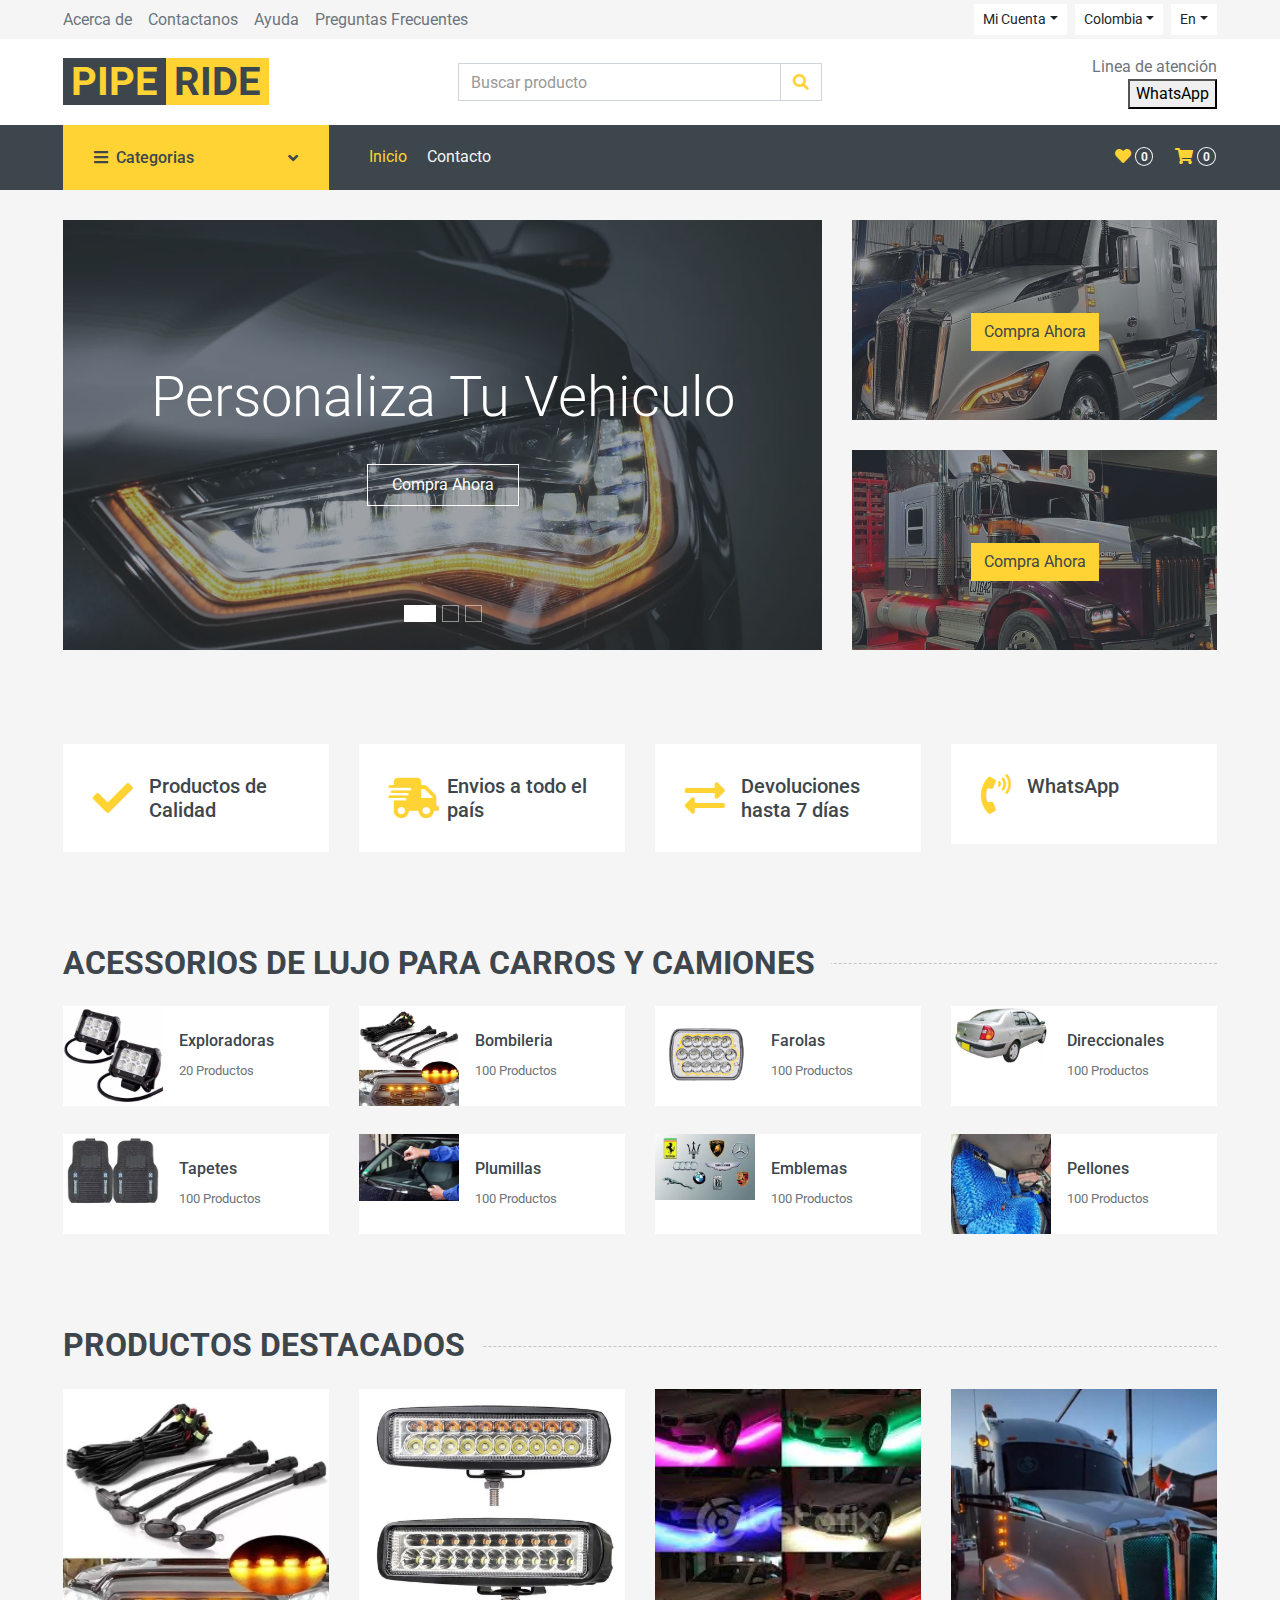
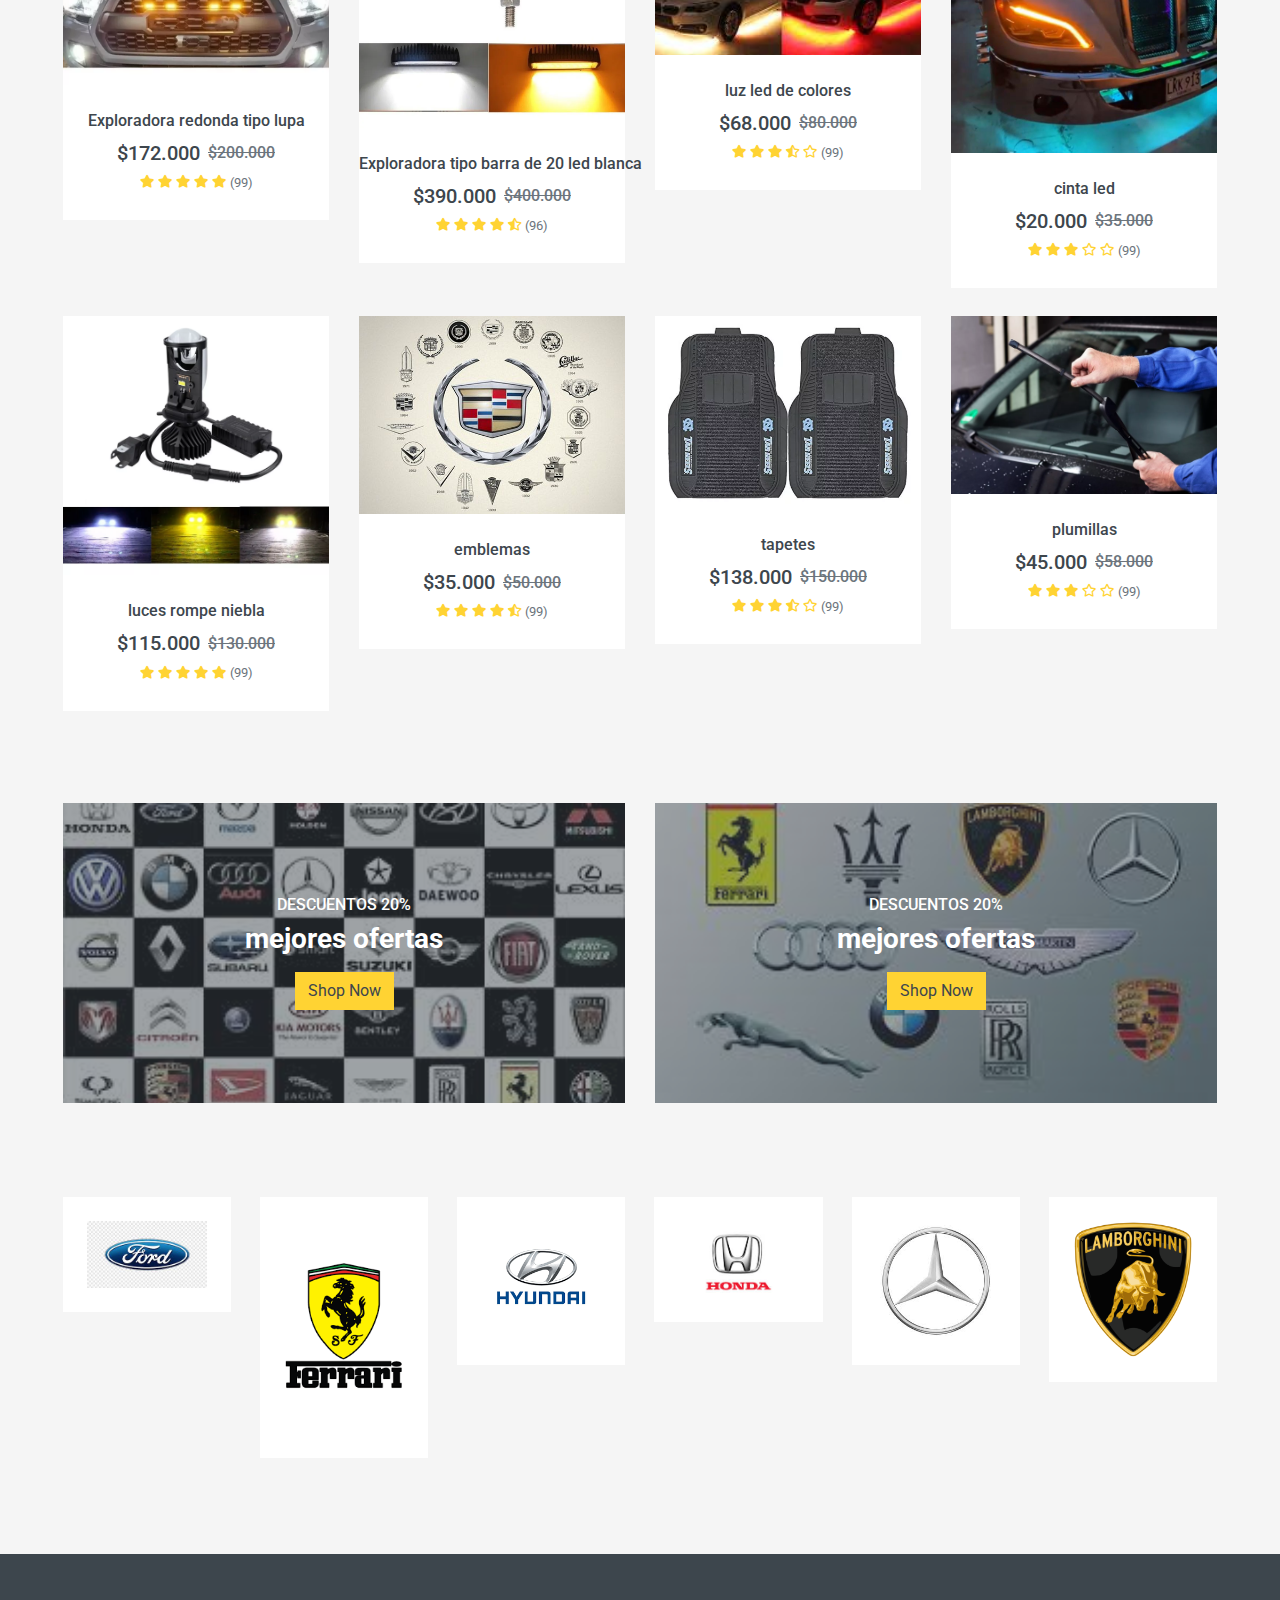
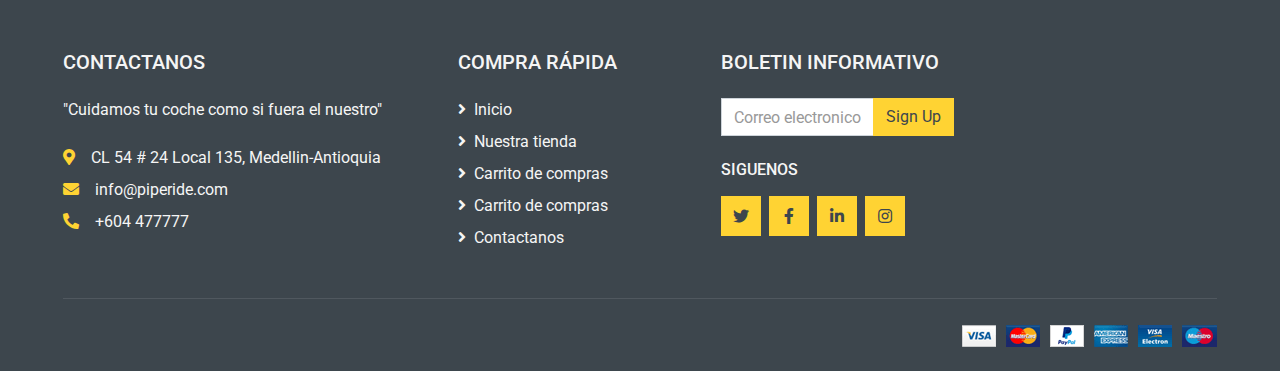
==== index.html @ 0851c95a "24/11" ====
<!DOCTYPE html>
<html lang="en">

<head>
    <meta charset="utf-8">
    <title>PipeRide - Tienda online</title>
    <meta content="width=device-width, initial-scale=1.0" name="viewport">
    <meta content="Free HTML Templates" name="keywords">
    <meta content="Free HTML Templates" name="description">

    <!-- Favicon -->
    <link href="img/favicon.ico" rel="icon">

    <!-- Google Web Fonts -->
    <link rel="preconnect" href="https://fonts.gstatic.com">
    <link href="https://fonts.googleapis.com/css2?family=Roboto:wght@400;500;700&display=swap" rel="stylesheet">  

    <!-- Font Awesome -->
    <link href="https://cdnjs.cloudflare.com/ajax/libs/font-awesome/5.10.0/css/all.min.css" rel="stylesheet">

    <!-- Libraries Stylesheet -->
    <link href="lib/animate/animate.min.css" rel="stylesheet">
    <link href="lib/owlcarousel/assets/owl.carousel.min.css" rel="stylesheet">

    <!-- Customized Bootstrap Stylesheet -->
    <link href="css/style.css" rel="stylesheet">
</head>

<body>
    <!-- Topbar Start -->
    <div class="container-fluid">
        <div class="row bg-secondary py-1 px-xl-5">
            <div class="col-lg-6 d-none d-lg-block">
                <div class="d-inline-flex align-items-center h-100">
                    <a class="text-body mr-3" href="">Acerca de </a>
                    <a class="text-body mr-3" href="">Contactanos</a>
                    <a class="text-body mr-3" href="">Ayuda</a>
                    <a class="text-body mr-3" href="">Preguntas Frecuentes</a>
                </div>
            </div>
            <div class="col-lg-6 text-center text-lg-right">
                <div class="d-inline-flex align-items-center">
                    <div class="btn-group">
                        <button type="button" class="btn btn-sm btn-light dropdown-toggle" data-toggle="dropdown">Mi Cuenta</button>
                        <div class="dropdown-menu dropdown-menu-right">
                            <button class="dropdown-item" type="button">Iniciar sesion </button>
                            <button class="dropdown-item" type="button">Inscribirse </button>
                        </div>
                    </div>
                    <div class="btn-group mx-2">
                        <button type="button" class="btn btn-sm btn-light dropdown-toggle" data-toggle="dropdown">Colombia</button>
                        <div class="dropdown-menu dropdown-menu-right">
                            <button class="dropdown-item" type="button">Medellin</button>
                            <button class="dropdown-item" type="button">Bogota</button>
                            <button class="dropdown-item" type="button">Cali</button>
                        </div>
                    </div>
                    <div class="btn-group">
                        <button type="button" class="btn btn-sm btn-light dropdown-toggle" data-toggle="dropdown">En</button>
                        <div class="dropdown-menu dropdown-menu-right">
                            <button class="dropdown-item" type="button">ESP</button>
                            <button class="dropdown-item" type="button">ING</button>
                            <button class="dropdown-item" type="button">FRA</button>
                        </div>
                    </div>
                </div>
                <div class="d-inline-flex align-items-center d-block d-lg-none">
                    <a href="" class="btn px-0 ml-2">
                        <i class="fas fa-heart text-dark"></i>
                        <span class="badge text-dark border border-dark rounded-circle" style="padding-bottom: 2px;">0</span>
                    </a>
                    <a href="" class="btn px-0 ml-2">
                        <i class="fas fa-shopping-cart text-dark"></i>
                        <span class="badge text-dark border border-dark rounded-circle" style="padding-bottom: 2px;">0</span>
                    </a>
                </div>
            </div>
        </div>
        <div class="row align-items-center bg-light py-3 px-xl-5 d-none d-lg-flex">
            <div class="col-lg-4">
                <a href="" class="text-decoration-none">
                    <span class="h1 text-uppercase text-primary bg-dark px-2">PIPE</span>
                    <span class="h1 text-uppercase text-dark bg-primary px-2 ml-n1">RIDE</span>
                </a>
            </div>
            <div class="col-lg-4 col-6 text-left">
                <form action="">
                    <div class="input-group">
                        <input type="text" class="form-control" placeholder="Buscar producto">
                        <div class="input-group-append">
                            <span class="input-group-text bg-transparent text-primary">
                                <i class="fa fa-search"></i>
                            </span>
                        </div>
                    </div>
                </form>
            </div>
            <div class="col-lg-4 col-6 text-right">
                <p class="m-0">Linea de atención</p>
                <a href="http://wa.me/573237569078">
                    <button>WhatsApp</button>
                </a>
                
            </div>
        </div>
    </div>
    <!-- Topbar End -->


    <!-- Navbar Start -->
    <div class="container-fluid bg-dark mb-30">
        <div class="row px-xl-5">
            <div class="col-lg-3 d-none d-lg-block">
                <a class="btn d-flex align-items-center justify-content-between bg-primary w-100" data-toggle="collapse" href="#navbar-vertical" style="height: 65px; padding: 0 30px;">
                    <h6 class="text-dark m-0"><i class="fa fa-bars mr-2"></i>Categorias</h6>
                    <i class="fa fa-angle-down text-dark"></i>
                </a>
                <nav class="collapse position-absolute navbar navbar-vertical navbar-light align-items-start p-0 bg-light" id="navbar-vertical" style="width: calc(100% - 30px); z-index: 999;">
                    <div class="navbar-nav w-100">
                        <div class="nav-item dropdown dropright">
                            <a href="#" class="nav-link dropdown-toggle" data-toggle="dropdown">Exploradoras <i class="fa fa-angle-right float-right mt-1"></i></a>
                            <div class="dropdown-menu position-absolute rounded-0 border-0 m-0">
                                <a href="" class="dropdown-item">Exploradoras Redondas</a>
                                <a href="" class="dropdown-item">Exploradoras Tipo Barra</a>
                                <a href="" class="dropdown-item">Exploradoras Tipo Pesado</a>
                            </div>
                        </div>
                        <a href="" class="nav-item nav-link">Bombillos</a>
                        <a href="" class="nav-item nav-link">Direccionales</a>
                        <a href="" class="nav-item nav-link">Farolas De Lujo</a>
                        <a href="" class="nav-item nav-link">farolas Sencillas</a>
                        <a href="" class="nav-item nav-link">Farolas Para Particular</a>
                        <a href="" class="nav-item nav-link">Pellones</a>
                        <a href="" class="nav-item nav-link">Plumillas</a>
                        <a href="" class="nav-item nav-link">Tapetes</a>
                        <a href="" class="nav-item nav-link">Emblemas</a>
                    </div>
                </nav>
            </div>
            <div class="col-lg-9">
                <nav class="navbar navbar-expand-lg bg-dark navbar-dark py-3 py-lg-0 px-0">
                    <a href="" class="text-decoration-none d-block d-lg-none">
                        <span class="h1 text-uppercase text-dark bg-light px-2">PIPE</span>
                        <span class="h1 text-uppercase text-light bg-primary px-2 ml-n1">RIDE</span>
                    </a>
                    <button type="button" class="navbar-toggler" data-toggle="collapse" data-target="#navbarCollapse">
                        <span class="navbar-toggler-icon"></span>
                    </button>
                    <div class="collapse navbar-collapse justify-content-between" id="navbarCollapse">
                        <div class="navbar-nav mr-auto py-0">
                            <a href="index.html" class="nav-item nav-link active">Inicio</a>
                            <!-- <a href="shop.html" class="nav-item nav-link">Comercio</a>-->
                            <!--<a href="detail.html" class="nav-item nav-link">Detalle Tienda</a>-->
                            <div class="nav-item dropdown">
                                <!--<a href="#" class="nav-link dropdown-toggle" data-toggle="dropdown">Paginas <i class="fa fa-angle-down mt-1"></i></a>-->
                                <div class="dropdown-menu bg-primary rounded-0 border-0 m-0">
                                    <a href="cart.html" class="dropdown-item">Carrito Compras</a>
                                    <a href="checkout.html" class="dropdown-item">Verificacion</a>
                                </div>
                            </div>
                            <a href="contact.html" class="nav-item nav-link">Contacto</a>
                        </div>
                        <div class="navbar-nav ml-auto py-0 d-none d-lg-block">
                            <a href="" class="btn px-0">
                                <i class="fas fa-heart text-primary"></i>
                                <span class="badge text-secondary border border-secondary rounded-circle" style="padding-bottom: 2px;">0</span>
                            </a>
                            <a href="" class="btn px-0 ml-3">
                                <i class="fas fa-shopping-cart text-primary"></i>
                                <span class="badge text-secondary border border-secondary rounded-circle" style="padding-bottom: 2px;">0</span>
                            </a>
                        </div>
                    </div>
                </nav>
            </div>
        </div>
    </div>
    <!-- Navbar End -->


    <!-- Carousel Start -->
    <div class="container-fluid mb-3">
        <div class="row px-xl-5">
            <div class="col-lg-8">
                <div id="header-carousel" class="carousel slide carousel-fade mb-30 mb-lg-0" data-ride="carousel">
                    <ol class="carousel-indicators">
                        <li data-target="#header-carousel" data-slide-to="0" class="active"></li>
                        <li data-target="#header-carousel" data-slide-to="1"></li>
                        <li data-target="#header-carousel" data-slide-to="2"></li>
                    </ol>
                    <div class="carousel-inner">
                        <div class="carousel-item position-relative active" style="height: 430px;">
                            <img class="position-absolute w-100 h-100" src="img/Imagenes del proyecto de metodologia/banner2.jpg" style="object-fit: cover;">
                            <div class="carousel-caption d-flex flex-column align-items-center justify-content-center">
                                <div class="p-3" style="max-width: 700px;">
                                    <h1 class="display-4 text-white mb-3 animate__animated animate__fadeInDown">Personaliza Tu Vehiculo</h1>
                                    <p class="mx-md-5 px-5 animate__animated animate__bounceIn"></p>
                                    <a class="btn btn-outline-light py-2 px-4 mt-3 animate__animated animate__fadeInUp" href="#">Compra Ahora</a>
                                </div>
                            </div>
                        </div>
                        <div class="carousel-item position-relative" style="height: 430px;">
                            <img class="position-absolute w-100 h-100" src="img/Imagenes del proyecto de metodologia/banner3.webp" style="object-fit: cover;">
                            <div class="carousel-caption d-flex flex-column align-items-center justify-content-center">
                                <div class="p-3" style="max-width: 700px;">
                                    <h1 class="display-4 text-white mb-3 animate__animated animate__fadeInDown"></h1>
                                    <p class="mx-md-5 px-5 animate__animated animate__bounceIn"></p>
                                    <a class="btn btn-outline-light py-2 px-4 mt-3 animate__animated animate__fadeInUp" href="#">Compra Ahora</a>
                                </div>
                            </div>
                        </div>
                        <div class="carousel-item position-relative" style="height: 430px;">
                            <img class="position-absolute w-100 h-100" src="img/Imagenes del proyecto de metodologia/banner.webp" style="object-fit: cover;">
                            <div class="carousel-caption d-flex flex-column align-items-center justify-content-center">
                                <div class="p-3" style="max-width: 700px;">
                                    <h1 class="display-4 text-white mb-3 animate__animated animate__fadeInDown"></h1>
                                    <p class="mx-md-5 px-5 animate__animated animate__bounceIn"></p>
                                    <a class="btn btn-outline-light py-2 px-4 mt-3 animate__animated animate__fadeInUp" href="#">Compra Ahora</a>
                                </div>
                            </div>
                        </div>
                    </div>
                </div>
            </div>
            <div class="col-lg-4">
                <div class="product-offer mb-30" style="height: 200px;">
                    <img class="img-fluid" src="img/Imagenes del proyecto de metodologia/Camion5.jpg" alt="">
                    <div class="offer-text">
                        <h6 class="text-white text-uppercase"></h6>
                        <h3 class="text-white mb-3"></h3>
                        <a href="" class="btn btn-primary">Compra Ahora</a>
                    </div>
                </div>
                <div class="product-offer mb-30" style="height: 200px;">
                    <img class="img-fluid" src="img/luzRoja.jpeg" alt="">
                    <div class="offer-text">
                        <h6 class="text-white text-uppercase"></h6>
                        <h3 class="text-white mb-3"></h3>
                        <a href="" class="btn btn-primary">Compra Ahora</a>
                    </div>
                </div>
            </div>
        </div>
    </div>
    <!-- Carousel End -->


    <!-- Featured Start -->
    <div class="container-fluid pt-5">
        <div class="row px-xl-5 pb-3">
            <div class="col-lg-3 col-md-6 col-sm-12 pb-1">
                <div class="d-flex align-items-center bg-light mb-4" style="padding: 30px;">
                    <h1 class="fa fa-check text-primary m-0 mr-3"></h1>
                    <h5 class="font-weight-semi-bold m-0">Productos de Calidad</h5>
                </div>
            </div>
            <div class="col-lg-3 col-md-6 col-sm-12 pb-1">
                <div class="d-flex align-items-center bg-light mb-4" style="padding: 30px;">
                    <h1 class="fa fa-shipping-fast text-primary m-0 mr-2"></h1>
                    <h5 class="font-weight-semi-bold m-0">Envios a todo el país</h5>
                </div>
            </div>
            <div class="col-lg-3 col-md-6 col-sm-12 pb-1">
                <div class="d-flex align-items-center bg-light mb-4" style="padding: 30px;">
                    <h1 class="fas fa-exchange-alt text-primary m-0 mr-3"></h1>
                    <h5 class="font-weight-semi-bold m-0">Devoluciones hasta 7 días</h5>
                </div>
            </div>
            <div class="col-lg-3 col-md-6 col-sm-12 pb-1">
                <div class="d-flex align-item
                
                s-center bg-light mb-4" style="padding: 30px;">
                    <h1 class="fa fa-phone-volume text-primary m-0 mr-3"></h1>
                    <h5 class="font-weight-semi-bold m-0">WhatsApp</h5>
                </div>
            </div>
        </div>
    </div>
    <!-- Featured End -->


    <!-- Categories Start -->
    <div class="container-fluid pt-5">
        <h2 class="section-title position-relative text-uppercase mx-xl-5 mb-4"><span class="bg-secondary pr-3">Acessorios de Lujo para Carros y Camiones </span></h2>
        <div class="row px-xl-5 pb-3">
            <div class="col-lg-3 col-md-4 col-sm-6 pb-1">
                <a class="text-decoration-none" href="">
                    <div class="cat-item d-flex align-items-center mb-4">
                        <div class="overflow-hidden" style="width: 100px; height: 100px;">
                            <img class="img-fluid" src="img/Imagenes del proyecto de metodologia/exploradoras/exploradora cuadrada de 6 led blanca, strober.jpg" alt="">
                        </div>
                        <div class="flex-fill pl-3">
                            <h6>Exploradoras</h6>
                            <small class="text-body">20 Productos</small>
                        </div>
                    </div>
                </a>
            </div>
            <div class="col-lg-3 col-md-4 col-sm-6 pb-1">
                <a class="text-decoration-none" href="">
                    <div class="cat-item img-zoom d-flex align-items-center mb-4">
                        <div class="overflow-hidden" style="width: 100px; height: 100px;">
                            <img class="img-fluid" src="img/Luces Led Amarillas Lujo Para Persiana Parrilla Tipo Ford X4.jpg" alt="">
                        </div>
                        <div class="flex-fill pl-3">
                            <h6>Bombileria</h6>
                            <small class="text-body">100 Productos</small>
                        </div>
                    </div>
                </a>
            </div>
            <div class="col-lg-3 col-md-4 col-sm-6 pb-1">
                <a class="text-decoration-none" href="">
                    <div class="cat-item img-zoom d-flex align-items-center mb-4">
                        <div class="overflow-hidden" style="width: 100px; height: 100px;">
                            <img class="img-fluid" src="img/Imagenes del proyecto de metodologia/farolas cuadradas de lujo/farola cuadrada grande con led blanca.jpeg" alt="">
                        </div>
                        <div class="flex-fill pl-3">
                            <h6>Farolas</h6>
                            <small class="text-body">100 Productos</small>
                        </div>
                    </div>
                </a>
            </div>
            <div class="col-lg-3 col-md-4 col-sm-6 pb-1">
                <a class="text-decoration-none" href="">
                    <div class="cat-item img-zoom d-flex align-items-center mb-4">
                        <div class="overflow-hidden" style="width: 100px; height: 100px;">
                            <img class="img-fluid" src="img/direccionales.jpg" alt="">
                        </div>
                        <div class="flex-fill pl-3">
                            <h6>Direccionales</h6>
                            <small class="text-body">100 Productos</small>
                        </div>
                    </div>
                </a>
            </div>
            <div class="col-lg-3 col-md-4 col-sm-6 pb-1">
                <a class="text-decoration-none" href="">
                    <div class="cat-item img-zoom d-flex align-items-center mb-4">
                        <div class="overflow-hidden" style="width: 100px; height: 100px;">
                            <img class="img-fluid" src="img/tapetes.jpg" alt="">
                        </div>
                        <div class="flex-fill pl-3">
                            <h6>Tapetes</h6>
                            <small class="text-body">100 Productos</small>
                        </div>
                    </div>
                </a>
            </div>
            <div class="col-lg-3 col-md-4 col-sm-6 pb-1">
                <a class="text-decoration-none" href="">
                    <div class="cat-item img-zoom d-flex align-items-center mb-4">
                        <div class="overflow-hidden" style="width: 100px; height: 100px;">
                            <img class="img-fluid" src="img/plumillas.jpg" alt="">
                        </div>
                        <div class="flex-fill pl-3">
                            <h6>Plumillas</h6>
                            <small class="text-body">100 Productos</small>
                        </div>
                    </div>
                </a>
            </div>
            <div class="col-lg-3 col-md-4 col-sm-6 pb-1">
                <a class="text-decoration-none" href="">
                    <div class="cat-item img-zoom d-flex align-items-center mb-4">
                        <div class="overflow-hidden" style="width: 100px; height: 100px;">
                            <img class="img-fluid" src="img/emblemas.carro.jpg" alt="">
                        </div>
                        <div class="flex-fill pl-3">
                            <h6>Emblemas</h6>
                            <small class="text-body">100 Productos</small>
                        </div>
                    </div>
                </a>
            </div>
            <div class="col-lg-3 col-md-4 col-sm-6 pb-1">
                <a class="text-decoration-none" href="">
                    <div class="cat-item img-zoom d-flex align-items-center mb-4">
                        <div class="overflow-hidden" style="width: 100px; height: 100px;">
                            <img class="img-fluid" src="img/pellon.jpeg" alt="">
                        </div>
                        <div class="flex-fill pl-3">
                            <h6>Pellones</h6>
                            <small class="text-body">100 Productos</small>
                        </div>
                    </div>
                </a>
            </div>
           
            




        </div>
    </div>
    <!-- Categories End -->


    <!-- Products Start -->
    <div class="container-fluid pt-5 pb-3">
        <h2 class="section-title position-relative text-uppercase mx-xl-5 mb-4"><span class="bg-secondary pr-3">PRODUCTOS DESTACADOS</span></h2>
        <div class="row px-xl-5">
            <div class="col-lg-3 col-md-4 col-sm-6 pb-1">
                <div class="product-item bg-light mb-4">
                    <div class="product-img position-relative overflow-hidden">
                        <img class="img-fluid w-100" src="img/Luces Led Amarillas Lujo Para Persiana Parrilla Tipo Ford X4.jpg" alt="">
                        <div class="product-action">
                            <a class="btn btn-outline-dark btn-square" href=""><i class="fa fa-shopping-cart"></i></a>
                            <a class="btn btn-outline-dark btn-square" href=""><i class="far fa-heart"></i></a>
                            <a class="btn btn-outline-dark btn-square" href=""><i class="fa fa-sync-alt"></i></a>
                            <a class="btn btn-outline-dark btn-square" href=""><i class="fa fa-search"></i></a>
                        </div>
                    </div>
                    <div class="text-center py-4">
                        <a class="h6 text-decoration-none text-truncate" href="">Exploradora redonda tipo lupa</a>
                        <div class="d-flex align-items-center justify-content-center mt-2">
                            <h5>$172.000</h5><h6 class="text-muted ml-2"><del>$200.000</del></h6>
                        </div>
                        <div class="d-flex align-items-center justify-content-center mb-1">
                            <small class="fa fa-star text-primary mr-1"></small>
                            <small class="fa fa-star text-primary mr-1"></small>
                            <small class="fa fa-star text-primary mr-1"></small>
                            <small class="fa fa-star text-primary mr-1"></small>
                            <small class="fa fa-star text-primary mr-1"></small>
                            <small>(99)</small>
                        </div>
                    </div>
                </div>
            </div>
            <div class="col-lg-3 col-md-4 col-sm-6 pb-1">
                <div class="product-item bg-light mb-4">
                    <div class="product-img position-relative overflow-hidden">
                        <img class="img-fluid w-100" src="img/Imagenes del proyecto de metodologia/exploradoras/exploradora tipo barra de 20 led blanca,amarilla,stober.webp" alt="">
                        <div class="product-action">
                            <a class="btn btn-outline-dark btn-square" href=""><i class="fa fa-shopping-cart"></i></a>
                            <a class="btn btn-outline-dark btn-square" href=""><i class="far fa-heart"></i></a>
                            <a class="btn btn-outline-dark btn-square" href=""><i class="fa fa-sync-alt"></i></a>
                            <a class="btn btn-outline-dark btn-square" href=""><i class="fa fa-search"></i></a>
                        </div>
                    </div>
                    <div class="text-center py-4">
                        <a class="h6 text-decoration-none text-truncate" href="">Exploradora tipo barra de 20 led blanca</a>
                        <div class="d-flex align-items-center justify-content-center mt-2">
                            <h5>$390.000</h5><h6 class="text-muted ml-2"><del>$400.000</del></h6>
                        </div>
                        <div class="d-flex align-items-center justify-content-center mb-1">
                            <small class="fa fa-star text-primary mr-1"></small>
                            <small class="fa fa-star text-primary mr-1"></small>
                            <small class="fa fa-star text-primary mr-1"></small>
                            <small class="fa fa-star text-primary mr-1"></small>
                            <small class="fa fa-star-half-alt text-primary mr-1"></small>
                            <small>(96)</small>
                        </div>
                    </div>
                </div>
            </div>
            <div class="col-lg-3 col-md-4 col-sm-6 pb-1">
                <div class="product-item bg-light mb-4">
                    <div class="product-img position-relative overflow-hidden">
                        <img class="img-fluid w-100" src="img/luces.colores.jpeg" alt="">
                        <div class="product-action">
                            <a class="btn btn-outline-dark btn-square" href=""><i class="fa fa-shopping-cart"></i></a>
                            <a class="btn btn-outline-dark btn-square" href=""><i class="far fa-heart"></i></a>
                            <a class="btn btn-outline-dark btn-square" href=""><i class="fa fa-sync-alt"></i></a>
                            <a class="btn btn-outline-dark btn-square" href=""><i class="fa fa-search"></i></a>
                        </div>
                    </div>
                    <div class="text-center py-4">
                        <a class="h6 text-decoration-none text-truncate" href="">luz led de colores</a>
                        <div class="d-flex align-items-center justify-content-center mt-2">
                            <h5>$68.000</h5><h6 class="text-muted ml-2"><del>$80.000</del></h6>
                        </div>
                        <div class="d-flex align-items-center justify-content-center mb-1">
                            <small class="fa fa-star text-primary mr-1"></small>
                            <small class="fa fa-star text-primary mr-1"></small>
                            <small class="fa fa-star text-primary mr-1"></small>
                            <small class="fa fa-star-half-alt text-primary mr-1"></small>
                            <small class="far fa-star text-primary mr-1"></small>
                            <small>(99)</small>
                        </div>
                    </div>
                </div>
            </div>
            <div class="col-lg-3 col-md-4 col-sm-6 pb-1">
                <div class="product-item bg-light mb-4">
                    <div class="product-img position-relative overflow-hidden">
                        <img class="img-fluid w-100" src="img/luzCamion.jpeg" alt="">
                        <div class="product-action">
                            <a class="btn btn-outline-dark btn-square" href=""><i class="fa fa-shopping-cart"></i></a>
                            <a class="btn btn-outline-dark btn-square" href=""><i class="far fa-heart"></i></a>
                            <a class="btn btn-outline-dark btn-square" href=""><i class="fa fa-sync-alt"></i></a>
                            <a class="btn btn-outline-dark btn-square" href=""><i class="fa fa-search"></i></a>
                        </div>
                    </div>
                    <div class="text-center py-4">
                        <a class="h6 text-decoration-none text-truncate" href="">cinta led</a>
                        <div class="d-flex align-items-center justify-content-center mt-2">
                            <h5>$20.000</h5><h6 class="text-muted ml-2"><del>$35.000</del></h6>
                        </div>
                        <div class="d-flex align-items-center justify-content-center mb-1">
                            <small class="fa fa-star text-primary mr-1"></small>
                            <small class="fa fa-star text-primary mr-1"></small>
                            <small class="fa fa-star text-primary mr-1"></small>
                            <small class="far fa-star text-primary mr-1"></small>
                            <small class="far fa-star text-primary mr-1"></small>
                            <small>(99)</small>
                        </div>
                    </div>
                </div>
            </div>
            <div class="col-lg-3 col-md-4 col-sm-6 pb-1">
                <div class="product-item bg-light mb-4">
                    <div class="product-img position-relative overflow-hidden">
                        <img class="img-fluid w-100" src="img/luz.ropenNiebla.jpg" alt="">
                        <div class="product-action">
                            <a class="btn btn-outline-dark btn-square" href=""><i class="fa fa-shopping-cart"></i></a>
                            <a class="btn btn-outline-dark btn-square" href=""><i class="far fa-heart"></i></a>
                            <a class="btn btn-outline-dark btn-square" href=""><i class="fa fa-sync-alt"></i></a>
                            <a class="btn btn-outline-dark btn-square" href=""><i class="fa fa-search"></i></a>
                        </div>
                    </div>
                    <div class="text-center py-4">
                        <a class="h6 text-decoration-none text-truncate" href="">luces rompe niebla</a>
                        <div class="d-flex align-items-center justify-content-center mt-2">
                            <h5>$115.000</h5><h6 class="text-muted ml-2"><del>$130.000</del></h6>
                        </div>
                        <div class="d-flex align-items-center justify-content-center mb-1">
                            <small class="fa fa-star text-primary mr-1"></small>
                            <small class="fa fa-star text-primary mr-1"></small>
                            <small class="fa fa-star text-primary mr-1"></small>
                            <small class="fa fa-star text-primary mr-1"></small>
                            <small class="fa fa-star text-primary mr-1"></small>
                            <small>(99)</small>
                        </div>
                    </div>
                </div>
            </div>
            <div class="col-lg-3 col-md-4 col-sm-6 pb-1">
                <div class="product-item bg-light mb-4">
                    <div class="product-img position-relative overflow-hidden">
                        <img class="img-fluid w-100" src="img/emblemas.jpg" alt="">
                        <div class="product-action">
                            <a class="btn btn-outline-dark btn-square" href=""><i class="fa fa-shopping-cart"></i></a>
                            <a class="btn btn-outline-dark btn-square" href=""><i class="far fa-heart"></i></a>
                            <a class="btn btn-outline-dark btn-square" href=""><i class="fa fa-sync-alt"></i></a>
                            <a class="btn btn-outline-dark btn-square" href=""><i class="fa fa-search"></i></a>
                        </div>
                    </div>
                    <div class="text-center py-4">
                        <a class="h6 text-decoration-none text-truncate" href="">emblemas</a>
                        <div class="d-flex align-items-center justify-content-center mt-2">
                            <h5>$35.000</h5><h6 class="text-muted ml-2"><del>$50.000</del></h6>
                        </div>
                        <div class="d-flex align-items-center justify-content-center mb-1">
                            <small class="fa fa-star text-primary mr-1"></small>
                            <small class="fa fa-star text-primary mr-1"></small>
                            <small class="fa fa-star text-primary mr-1"></small>
                            <small class="fa fa-star text-primary mr-1"></small>
                            <small class="fa fa-star-half-alt text-primary mr-1"></small>
                            <small>(99)</small>
                        </div>
                    </div>
                </div>
            </div>
            <div class="col-lg-3 col-md-4 col-sm-6 pb-1">
                <div class="product-item bg-light mb-4">
                    <div class="product-img position-relative overflow-hidden">
                        <img class="img-fluid w-100" src="img/tapetes.jpg" alt="">
                        <div class="product-action">
                            <a class="btn btn-outline-dark btn-square" href=""><i class="fa fa-shopping-cart"></i></a>
                            <a class="btn btn-outline-dark btn-square" href=""><i class="far fa-heart"></i></a>
                            <a class="btn btn-outline-dark btn-square" href=""><i class="fa fa-sync-alt"></i></a>
                            <a class="btn btn-outline-dark btn-square" href=""><i class="fa fa-search"></i></a>
                        </div>
                    </div>
                    <div class="text-center py-4">
                        <a class="h6 text-decoration-none text-truncate" href="">tapetes</a>
                        <div class="d-flex align-items-center justify-content-center mt-2">
                            <h5>$138.000</h5><h6 class="text-muted ml-2"><del>$150.000</del></h6>
                        </div>
                        <div class="d-flex align-items-center justify-content-center mb-1">
                            <small class="fa fa-star text-primary mr-1"></small>
                            <small class="fa fa-star text-primary mr-1"></small>
                            <small class="fa fa-star text-primary mr-1"></small>
                            <small class="fa fa-star-half-alt text-primary mr-1"></small>
                            <small class="far fa-star text-primary mr-1"></small>
                            <small>(99)</small>
                        </div>
                    </div>
                </div>
            </div>
            <div class="col-lg-3 col-md-4 col-sm-6 pb-1">
                <div class="product-item bg-light mb-4">
                    <div class="product-img position-relative overflow-hidden">
                        <img class="img-fluid w-100" src="img/plumillas.jpg" alt="">
                        <div class="product-action">
                            <a class="btn btn-outline-dark btn-square" href=""><i class="fa fa-shopping-cart"></i></a>
                            <a class="btn btn-outline-dark btn-square" href=""><i class="far fa-heart"></i></a>
                            <a class="btn btn-outline-dark btn-square" href=""><i class="fa fa-sync-alt"></i></a>
                            <a class="btn btn-outline-dark btn-square" href=""><i class="fa fa-search"></i></a>
                        </div>
                    </div>
                    <div class="text-center py-4">
                        <a class="h6 text-decoration-none text-truncate" href="">plumillas</a>
                        <div class="d-flex align-items-center justify-content-center mt-2">
                            <h5>$45.000</h5><h6 class="text-muted ml-2"><del>$58.000</del></h6>
                        </div>
                        <div class="d-flex align-items-center justify-content-center mb-1">
                            <small class="fa fa-star text-primary mr-1"></small>
                            <small class="fa fa-star text-primary mr-1"></small>
                            <small class="fa fa-star text-primary mr-1"></small>
                            <small class="far fa-star text-primary mr-1"></small>
                            <small class="far fa-star text-primary mr-1"></small>
                            <small>(99)</small>
                        </div>
                    </div>
                </div>
            </div>
        </div>
    </div>
    <!-- Products End -->


    <!-- Offer Start -->
    <div class="container-fluid pt-5 pb-3">
        <div class="row px-xl-5">
            <div class="col-md-6">
                <div class="product-offer mb-30" style="height: 300px;">
                    <img class="img-fluid" src="img/marcas.jpeg" alt="">
                    <div class="offer-text">
                        <h6 class="text-white text-uppercase">descuentos 20%</h6>
                        <h3 class="text-white mb-3">mejores ofertas</h3>
                        <a href="" class="btn btn-primary">Shop Now</a>
                    </div>
                </div>
            </div>
            <div class="col-md-6">
                <div class="product-offer mb-30" style="height: 300px;">
                    <img class="img-fluid" src="img/marcas2.jpeg" alt="">
                    <div class="offer-text">
                        <h6 class="text-white text-uppercase">descuentos 20%</h6>
                        <h3 class="text-white mb-3">mejores ofertas</h3>
                        <a href="" class="btn btn-primary">Shop Now</a>
                    </div>
                </div>
            </div>
        </div>
    </div>
    <!-- Offer End -->


    <!-- Vendor Start -->
    <div class="container-fluid py-5">
        <div class="row px-xl-5">
            <div class="col">
                <div class="owl-carousel vendor-carousel">
                    <div class="bg-light p-4">
                        <img src="img/ford.jpeg" alt="">
                    </div>
                    <div class="bg-light p-4">
                        <img src="img/ferrari.png" alt="">
                    </div>
                    <div class="bg-light p-4">
                        <img src="img/hyundai.png" alt="">
                    </div>
                    <div class="bg-light p-4">
                        <img src="img/honda.jpeg" alt="">
                    </div>
                    <div class="bg-light p-4">
                        <img src="img/mercedez.jpeg" alt="">
                    </div>
                    <div class="bg-light p-4">
                        <img src="img/lamborghini-.jpg" alt="">
                    </div>
                    <div class="bg-light p-4">
                        <img src="img/bmw.jpg" alt="">
                    </div>
                    <div class="bg-light p-4">
                        <img src="img/auddi.jpeg" alt="">
                    </div>
                </div>
            </div>
        </div>
    </div>
    <!-- Vendor End -->


    <!-- Footer Start -->
    <div class="container-fluid bg-dark text-secondary mt-5 pt-5">
        <div class="row px-xl-5 pt-5">
            <div class="col-lg-4 col-md-12 mb-5 pr-3 pr-xl-5">
                <h5 class="text-secondary text-uppercase mb-4">Contactanos</h5>
                <p class="mb-4">"Cuidamos tu coche como si fuera el nuestro"</p>
                <p class="mb-2"><i class="fa fa-map-marker-alt text-primary mr-3"></i>CL 54 # 24 Local 135, Medellin-Antioquia</p>
                <p class="mb-2"><i class="fa fa-envelope text-primary mr-3"></i>info@piperide.com</p>
                <p class="mb-0"><i class="fa fa-phone-alt text-primary mr-3"></i>+604 477777</p>
            </div>
            <div class="col-lg-8 col-md-12">
                <div class="row">
                    <div class="col-md-4 mb-5">
                        <h5 class="text-secondary text-uppercase mb-4">COMPRA RÁPIDA</h5>
                        <div class="d-flex flex-column justify-content-start">
                            <a class="text-secondary mb-2" href="#"><i class="fa fa-angle-right mr-2"></i>Inicio</a>
                           <a class="text-secondary mb-2" href="#"><i class="fa fa-angle-right mr-2"></i>Nuestra tienda</a>
                           <!--  <a class="text-secondary mb-2" href="#"><i class="fa fa-angle-right mr-2"></i>Shop Detail</a>-->
                            <a class="text-secondary mb-2" href="cart.html"><i class="fa fa-angle-right mr-2"></i>Carrito de compras</a>
                            <!-- <a class="text-secondary mb-2" href="#"><i class="fa fa-angle-right mr-2"></i>Checkout</a>
                            <a class="text-secondary" href="#"><i class="fa fa-angle-right mr-2"></i>Contactactanos</a>
                        </div>
                    </div>
                    <div class="col-md-4 mb-5">
                        <h5 class="text-secondary text-uppercase mb-4">MI CUENTA</h5>
                        <div class="d-flex flex-column justify-content-start">
                            <a class="text-secondary mb-2" href="#"><i class="fa fa-angle-right mr-2"></i>Inicio</a>
                            <a class="text-secondary mb-2" href="#"><i class="fa fa-angle-right mr-2"></i>Nuestra tienda</a>
                            <!--<a class="text-secondary mb-2" href="#"><i class="fa fa-angle-right mr-2"></i>Shop Detail</a>-->
                            <a class="text-secondary mb-2" href="#"><i class="fa fa-angle-right mr-2"></i>Carrito de compras</a>
                            <!--<a class="text-secondary mb-2" href="#"><i class="fa fa-angle-right mr-2"></i>Checkout</a>-->
                            <a class="text-secondary" href="#"><i class="fa fa-angle-right mr-2"></i>Contactanos</a>
                        </div>
                    </div>
                    <div class="col-md-4 mb-5">
                        <h5 class="text-secondary text-uppercase mb-4">BOLETIN INFORMATIVO</h5>
                        
                        <form action="">
                            <div class="input-group">
                                <input type="text" class="form-control" placeholder="Correo electronico">
                                <div class="input-group-append">
                                    <button class="btn btn-primary">Sign Up</button>
                                </div>
                            </div>
                        </form>
                        <h6 class="text-secondary text-uppercase mt-4 mb-3">Siguenos</h6>
                        <div class="d-flex">
                            <a class="btn btn-primary btn-square mr-2" href="#"><i class="fab fa-twitter"></i></a>
                            <a class="btn btn-primary btn-square mr-2" href="#"><i class="fab fa-facebook-f"></i></a>
                            <a class="btn btn-primary btn-square mr-2" href="#"><i class="fab fa-linkedin-in"></i></a>
                            <a class="btn btn-primary btn-square" href="#"><i class="fab fa-instagram"></i></a>
                        </div>
                    </div>
                </div>
            </div>
        </div>
        <div class="row border-top mx-xl-5 py-4" style="border-color: rgba(256, 256, 256, .1) !important;">
            <div class="col-md-6 px-xl-0">
                <p class="mb-md-0 text-center text-md-left text-secondary">
                 
                   
                </p>
            </div>
            <div class="col-md-6 px-xl-0 text-center text-md-right">
                <img class="img-fluid" src="img/payments.png" alt="">
            </div>
        </div>
    </div>
    <!-- Footer End -->


    <!-- Back to Top -->
    <a href="#" class="btn btn-primary back-to-top"><i class="fa fa-angle-double-up"></i></a>


    <!-- JavaScript Libraries -->
    <script src="https://code.jquery.com/jquery-3.4.1.min.js"></script>
    <script src="https://stackpath.bootstrapcdn.com/bootstrap/4.4.1/js/bootstrap.bundle.min.js"></script>
    <script src="lib/easing/easing.min.js"></script>
    <script src="lib/owlcarousel/owl.carousel.min.js"></script>

    <!-- Contact Javascript File -->
    <script src="mail/jqBootstrapValidation.min.js"></script>
    <script src="mail/contact.js"></script>

    <!-- Template Javascript -->
    <script src="js/main.js"></script>

</body>

</html>
---- css/style.css ----
/******* Bootstrap Theming ********/
/*!
 * Bootstrap v4.5.3 (https://getbootstrap.com/)
 * Copyright 2011-2020 The Bootstrap Authors
 * Copyright 2011-2020 Twitter, Inc.
 * Licensed under MIT (https://github.com/twbs/bootstrap/blob/main/LICENSE)
 */
:root {
  --blue: #007bff;
  --indigo: #6610f2;
  --purple: #6f42c1;
  --pink: #e83e8c;
  --red: #dc3545;
  --orange: #fd7e14;
  --yellow: #ffc107;
  --green: #28a745;
  --teal: #20c997;
  --cyan: #17a2b8;
  --white: #fff;
  --gray: #6c757d;
  --gray-dark: #343a40;
  --primary: #FFD333;
  --secondary: #F5F5F5;
  --success: #28a745;
  --info: #17a2b8;
  --warning: #ffc107;
  --danger: #dc3545;
  --light: #FFFFFF;
  --dark: #3D464D;
  --breakpoint-xs: 0;
  --breakpoint-sm: 576px;
  --breakpoint-md: 768px;
  --breakpoint-lg: 992px;
  --breakpoint-xl: 1200px;
  --font-family-sans-serif: "Roboto", sans-serif;
  --font-family-monospace: SFMono-Regular, Menlo, Monaco, Consolas, "Liberation Mono", "Courier New", monospace;
}

*,
*::before,
*::after {
  box-sizing: border-box;
}

html {
  font-family: sans-serif;
  line-height: 1.15;
  -webkit-text-size-adjust: 100%;
  -webkit-tap-highlight-color: rgba(0, 0, 0, 0);
}

article, aside, figcaption, figure, footer, header, hgroup, main, nav, section {
  display: block;
}

body {
  margin: 0;
  font-family: "Roboto", sans-serif;
  font-size: 1rem;
  font-weight: 400;
  line-height: 1.5;
  color: #6C757D;
  text-align: left;
  background-color: #F5F5F5;
}

[tabindex="-1"]:focus:not(:focus-visible) {
  outline: 0 !important;
}

hr {
  box-sizing: content-box;
  height: 0;
  overflow: visible;
}

h1, h2, h3, h4, h5, h6 {
  margin-top: 0;
  margin-bottom: 0.5rem;
}

p {
  margin-top: 0;
  margin-bottom: 1rem;
}

abbr[title],
abbr[data-original-title] {
  text-decoration: underline;
  text-decoration: underline dotted;
  cursor: help;
  border-bottom: 0;
  text-decoration-skip-ink: none;
}

address {
  margin-bottom: 1rem;
  font-style: normal;
  line-height: inherit;
}

ol,
ul,
dl {
  margin-top: 0;
  margin-bottom: 1rem;
}

ol ol,
ul ul,
ol ul,
ul ol {
  margin-bottom: 0;
}

dt {
  font-weight: 700;
}

dd {
  margin-bottom: .5rem;
  margin-left: 0;
}

blockquote {
  margin: 0 0 1rem;
}

b,
strong {
  font-weight: bolder;
}

small {
  font-size: 80%;
}

sub,
sup {
  position: relative;
  font-size: 75%;
  line-height: 0;
  vertical-align: baseline;
}

sub {
  bottom: -.25em;
}

sup {
  top: -.5em;
}

a {
  color: #FFD333;
  text-decoration: none;
  background-color: transparent;
}

a:hover {
  color: #e6b400;
  text-decoration: underline;
}

a:not([href]):not([class]) {
  color: inherit;
  text-decoration: none;
}

a:not([href]):not([class]):hover {
  color: inherit;
  text-decoration: none;
}

pre,
code,
kbd,
samp {
  font-family: SFMono-Regular, Menlo, Monaco, Consolas, "Liberation Mono", "Courier New", monospace;
  font-size: 1em;
}

pre {
  margin-top: 0;
  margin-bottom: 1rem;
  overflow: auto;
  -ms-overflow-style: scrollbar;
}

figure {
  margin: 0 0 1rem;
}

img {
  vertical-align: middle;
  border-style: none;
}

svg {
  overflow: hidden;
  vertical-align: middle;
}

table {
  border-collapse: collapse;
}

caption {
  padding-top: 0.75rem;
  padding-bottom: 0.75rem;
  color: #6c757d;
  text-align: left;
  caption-side: bottom;
}

th {
  text-align: inherit;
  text-align: -webkit-match-parent;
}

label {
  display: inline-block;
  margin-bottom: 0.5rem;
}

button {
  border-radius: 0;
}

button:focus {
  outline: 1px dotted;
  outline: 5px auto -webkit-focus-ring-color;
}

input,
button,
select,
optgroup,
textarea {
  margin: 0;
  font-family: inherit;
  font-size: inherit;
  line-height: inherit;
}

button,
input {
  overflow: visible;
}

button,
select {
  text-transform: none;
}

[role="button"] {
  cursor: pointer;
}

select {
  word-wrap: normal;
}

button,
[type="button"],
[type="reset"],
[type="submit"] {
  -webkit-appearance: button;
}

button:not(:disabled),
[type="button"]:not(:disabled),
[type="reset"]:not(:disabled),
[type="submit"]:not(:disabled) {
  cursor: pointer;
}

button::-moz-focus-inner,
[type="button"]::-moz-focus-inner,
[type="reset"]::-moz-focus-inner,
[type="submit"]::-moz-focus-inner {
  padding: 0;
  border-style: none;
}

input[type="radio"],
input[type="checkbox"] {
  box-sizing: border-box;
  padding: 0;
}

textarea {
  overflow: auto;
  resize: vertical;
}

fieldset {
  min-width: 0;
  padding: 0;
  margin: 0;
  border: 0;
}

legend {
  display: block;
  width: 100%;
  max-width: 100%;
  padding: 0;
  margin-bottom: .5rem;
  font-size: 1.5rem;
  line-height: inherit;
  color: inherit;
  white-space: normal;
}

@media (max-width: 1200px) {
  legend {
    font-size: calc(1.275rem + 0.3vw) ;
  }
}

progress {
  vertical-align: baseline;
}

[type="number"]::-webkit-inner-spin-button,
[type="number"]::-webkit-outer-spin-button {
  height: auto;
}

[type="search"] {
  outline-offset: -2px;
  -webkit-appearance: none;
}

[type="search"]::-webkit-search-decoration {
  -webkit-appearance: none;
}

::-webkit-file-upload-button {
  font: inherit;
  -webkit-appearance: button;
}

output {
  display: inline-block;
}

summary {
  display: list-item;
  cursor: pointer;
}

template {
  display: none;
}

[hidden] {
  display: none !important;
}

h1, h2, h3, h4, h5, h6,
.h1, .h2, .h3, .h4, .h5, .h6 {
  margin-bottom: 0.5rem;
  font-weight: 500;
  line-height: 1.2;
  color: #3D464D;
}

h1, .h1 {
  font-size: 2.5rem;
}

@media (max-width: 1200px) {
  h1, .h1 {
    font-size: calc(1.375rem + 1.5vw) ;
  }
}

h2, .h2 {
  font-size: 2rem;
}

@media (max-width: 1200px) {
  h2, .h2 {
    font-size: calc(1.325rem + 0.9vw) ;
  }
}

h3, .h3 {
  font-size: 1.75rem;
}

@media (max-width: 1200px) {
  h3, .h3 {
    font-size: calc(1.3rem + 0.6vw) ;
  }
}

h4, .h4 {
  font-size: 1.5rem;
}

@media (max-width: 1200px) {
  h4, .h4 {
    font-size: calc(1.275rem + 0.3vw) ;
  }
}

h5, .h5 {
  font-size: 1.25rem;
}

h6, .h6 {
  font-size: 1rem;
}

.lead {
  font-size: 1.25rem;
  font-weight: 300;
}

.display-1 {
  font-size: 6rem;
  font-weight: 300;
  line-height: 1.2;
}

@media (max-width: 1200px) {
  .display-1 {
    font-size: calc(1.725rem + 5.7vw) ;
  }
}

.display-2 {
  font-size: 5.5rem;
  font-weight: 300;
  line-height: 1.2;
}

@media (max-width: 1200px) {
  .display-2 {
    font-size: calc(1.675rem + 5.1vw) ;
  }
}

.display-3 {
  font-size: 4.5rem;
  font-weight: 300;
  line-height: 1.2;
}

@media (max-width: 1200px) {
  .display-3 {
    font-size: calc(1.575rem + 3.9vw) ;
  }
}

.display-4 {
  font-size: 3.5rem;
  font-weight: 300;
  line-height: 1.2;
}

@media (max-width: 1200px) {
  .display-4 {
    font-size: calc(1.475rem + 2.7vw) ;
  }
}

hr {
  margin-top: 1rem;
  margin-bottom: 1rem;
  border: 0;
  border-top: 1px solid rgba(0, 0, 0, 0.1);
}

small,
.small {
  font-size: 80%;
  font-weight: 400;
}

mark,
.mark {
  padding: 0.2em;
  background-color: #fcf8e3;
}

.list-unstyled {
  padding-left: 0;
  list-style: none;
}

.list-inline {
  padding-left: 0;
  list-style: none;
}

.list-inline-item {
  display: inline-block;
}

.list-inline-item:not(:last-child) {
  margin-right: 0.5rem;
}

.initialism {
  font-size: 90%;
  text-transform: uppercase;
}

.blockquote {
  margin-bottom: 1rem;
  font-size: 1.25rem;
}

.blockquote-footer {
  display: block;
  font-size: 80%;
  color: #6c757d;
}

.blockquote-footer::before {
  content: "\2014\00A0";
}

.img-fluid {
  max-width: 100%;
  height: auto;
}

.img-thumbnail {
  padding: 0.25rem;
  background-color: #F5F5F5;
  border: 1px solid #dee2e6;
  max-width: 100%;
  height: auto;
}

.figure {
  display: inline-block;
}

.figure-img {
  margin-bottom: 0.5rem;
  line-height: 1;
}

.figure-caption {
  font-size: 90%;
  color: #6c757d;
}

code {
  font-size: 87.5%;
  color: #e83e8c;
  word-wrap: break-word;
}

a > code {
  color: inherit;
}

kbd {
  padding: 0.2rem 0.4rem;
  font-size: 87.5%;
  color: #fff;
  background-color: #212529;
}

kbd kbd {
  padding: 0;
  font-size: 100%;
  font-weight: 700;
}

pre {
  display: block;
  font-size: 87.5%;
  color: #212529;
}

pre code {
  font-size: inherit;
  color: inherit;
  word-break: normal;
}

.pre-scrollable {
  max-height: 340px;
  overflow-y: scroll;
}

.container,
.container-fluid,
.container-sm,
.container-md,
.container-lg,
.container-xl {
  width: 100%;
  padding-right: 15px;
  padding-left: 15px;
  margin-right: auto;
  margin-left: auto;
}

@media (min-width: 576px) {
  .container, .container-sm {
    max-width: 540px;
  }
}

@media (min-width: 768px) {
  .container, .container-sm, .container-md {
    max-width: 720px;
  }
}

@media (min-width: 992px) {
  .container, .container-sm, .container-md, .container-lg {
    max-width: 960px;
  }
}

@media (min-width: 1200px) {
  .container, .container-sm, .container-md, .container-lg, .container-xl {
    max-width: 1140px;
  }
}

.row {
  display: flex;
  flex-wrap: wrap;
  margin-right: -15px;
  margin-left: -15px;
}

.no-gutters {
  margin-right: 0;
  margin-left: 0;
}

.no-gutters > .col,
.no-gutters > [class*="col-"] {
  padding-right: 0;
  padding-left: 0;
}

.col-1, .col-2, .col-3, .col-4, .col-5, .col-6, .col-7, .col-8, .col-9, .col-10, .col-11, .col-12, .col,
.col-auto, .col-sm-1, .col-sm-2, .col-sm-3, .col-sm-4, .col-sm-5, .col-sm-6, .col-sm-7, .col-sm-8, .col-sm-9, .col-sm-10, .col-sm-11, .col-sm-12, .col-sm,
.col-sm-auto, .col-md-1, .col-md-2, .col-md-3, .col-md-4, .col-md-5, .col-md-6, .col-md-7, .col-md-8, .col-md-9, .col-md-10, .col-md-11, .col-md-12, .col-md,
.col-md-auto, .col-lg-1, .col-lg-2, .col-lg-3, .col-lg-4, .col-lg-5, .col-lg-6, .col-lg-7, .col-lg-8, .col-lg-9, .col-lg-10, .col-lg-11, .col-lg-12, .col-lg,
.col-lg-auto, .col-xl-1, .col-xl-2, .col-xl-3, .col-xl-4, .col-xl-5, .col-xl-6, .col-xl-7, .col-xl-8, .col-xl-9, .col-xl-10, .col-xl-11, .col-xl-12, .col-xl,
.col-xl-auto {
  position: relative;
  width: 100%;
  padding-right: 15px;
  padding-left: 15px;
}

.col {
  flex-basis: 0;
  flex-grow: 1;
  max-width: 100%;
}

.row-cols-1 > * {
  flex: 0 0 100%;
  max-width: 100%;
}

.row-cols-2 > * {
  flex: 0 0 50%;
  max-width: 50%;
}

.row-cols-3 > * {
  flex: 0 0 33.33333%;
  max-width: 33.33333%;
}

.row-cols-4 > * {
  flex: 0 0 25%;
  max-width: 25%;
}

.row-cols-5 > * {
  flex: 0 0 20%;
  max-width: 20%;
}

.row-cols-6 > * {
  flex: 0 0 16.66667%;
  max-width: 16.66667%;
}

.col-auto {
  flex: 0 0 auto;
  width: auto;
  max-width: 100%;
}

.col-1 {
  flex: 0 0 8.33333%;
  max-width: 8.33333%;
}

.col-2 {
  flex: 0 0 16.66667%;
  max-width: 16.66667%;
}

.col-3 {
  flex: 0 0 25%;
  max-width: 25%;
}

.col-4 {
  flex: 0 0 33.33333%;
  max-width: 33.33333%;
}

.col-5 {
  flex: 0 0 41.66667%;
  max-width: 41.66667%;
}

.col-6 {
  flex: 0 0 50%;
  max-width: 50%;
}

.col-7 {
  flex: 0 0 58.33333%;
  max-width: 58.33333%;
}

.col-8 {
  flex: 0 0 66.66667%;
  max-width: 66.66667%;
}

.col-9 {
  flex: 0 0 75%;
  max-width: 75%;
}

.col-10 {
  flex: 0 0 83.33333%;
  max-width: 83.33333%;
}

.col-11 {
  flex: 0 0 91.66667%;
  max-width: 91.66667%;
}

.col-12 {
  flex: 0 0 100%;
  max-width: 100%;
}

.order-first {
  order: -1;
}

.order-last {
  order: 13;
}

.order-0 {
  order: 0;
}

.order-1 {
  order: 1;
}

.order-2 {
  order: 2;
}

.order-3 {
  order: 3;
}

.order-4 {
  order: 4;
}

.order-5 {
  order: 5;
}

.order-6 {
  order: 6;
}

.order-7 {
  order: 7;
}

.order-8 {
  order: 8;
}

.order-9 {
  order: 9;
}

.order-10 {
  order: 10;
}

.order-11 {
  order: 11;
}

.order-12 {
  order: 12;
}

.offset-1 {
  margin-left: 8.33333%;
}

.offset-2 {
  margin-left: 16.66667%;
}

.offset-3 {
  margin-left: 25%;
}

.offset-4 {
  margin-left: 33.33333%;
}

.offset-5 {
  margin-left: 41.66667%;
}

.offset-6 {
  margin-left: 50%;
}

.offset-7 {
  margin-left: 58.33333%;
}

.offset-8 {
  margin-left: 66.66667%;
}

.offset-9 {
  margin-left: 75%;
}

.offset-10 {
  margin-left: 83.33333%;
}

.offset-11 {
  margin-left: 91.66667%;
}

@media (min-width: 576px) {
  .col-sm {
    flex-basis: 0;
    flex-grow: 1;
    max-width: 100%;
  }
  .row-cols-sm-1 > * {
    flex: 0 0 100%;
    max-width: 100%;
  }
  .row-cols-sm-2 > * {
    flex: 0 0 50%;
    max-width: 50%;
  }
  .row-cols-sm-3 > * {
    flex: 0 0 33.33333%;
    max-width: 33.33333%;
  }
  .row-cols-sm-4 > * {
    flex: 0 0 25%;
    max-width: 25%;
  }
  .row-cols-sm-5 > * {
    flex: 0 0 20%;
    max-width: 20%;
  }
  .row-cols-sm-6 > * {
    flex: 0 0 16.66667%;
    max-width: 16.66667%;
  }
  .col-sm-auto {
    flex: 0 0 auto;
    width: auto;
    max-width: 100%;
  }
  .col-sm-1 {
    flex: 0 0 8.33333%;
    max-width: 8.33333%;
  }
  .col-sm-2 {
    flex: 0 0 16.66667%;
    max-width: 16.66667%;
  }
  .col-sm-3 {
    flex: 0 0 25%;
    max-width: 25%;
  }
  .col-sm-4 {
    flex: 0 0 33.33333%;
    max-width: 33.33333%;
  }
  .col-sm-5 {
    flex: 0 0 41.66667%;
    max-width: 41.66667%;
  }
  .col-sm-6 {
    flex: 0 0 50%;
    max-width: 50%;
  }
  .col-sm-7 {
    flex: 0 0 58.33333%;
    max-width: 58.33333%;
  }
  .col-sm-8 {
    flex: 0 0 66.66667%;
    max-width: 66.66667%;
  }
  .col-sm-9 {
    flex: 0 0 75%;
    max-width: 75%;
  }
  .col-sm-10 {
    flex: 0 0 83.33333%;
    max-width: 83.33333%;
  }
  .col-sm-11 {
    flex: 0 0 91.66667%;
    max-width: 91.66667%;
  }
  .col-sm-12 {
    flex: 0 0 100%;
    max-width: 100%;
  }
  .order-sm-first {
    order: -1;
  }
  .order-sm-last {
    order: 13;
  }
  .order-sm-0 {
    order: 0;
  }
  .order-sm-1 {
    order: 1;
  }
  .order-sm-2 {
    order: 2;
  }
  .order-sm-3 {
    order: 3;
  }
  .order-sm-4 {
    order: 4;
  }
  .order-sm-5 {
    order: 5;
  }
  .order-sm-6 {
    order: 6;
  }
  .order-sm-7 {
    order: 7;
  }
  .order-sm-8 {
    order: 8;
  }
  .order-sm-9 {
    order: 9;
  }
  .order-sm-10 {
    order: 10;
  }
  .order-sm-11 {
    order: 11;
  }
  .order-sm-12 {
    order: 12;
  }
  .offset-sm-0 {
    margin-left: 0;
  }
  .offset-sm-1 {
    margin-left: 8.33333%;
  }
  .offset-sm-2 {
    margin-left: 16.66667%;
  }
  .offset-sm-3 {
    margin-left: 25%;
  }
  .offset-sm-4 {
    margin-left: 33.33333%;
  }
  .offset-sm-5 {
    margin-left: 41.66667%;
  }
  .offset-sm-6 {
    margin-left: 50%;
  }
  .offset-sm-7 {
    margin-left: 58.33333%;
  }
  .offset-sm-8 {
    margin-left: 66.66667%;
  }
  .offset-sm-9 {
    margin-left: 75%;
  }
  .offset-sm-10 {
    margin-left: 83.33333%;
  }
  .offset-sm-11 {
    margin-left: 91.66667%;
  }
}

@media (min-width: 768px) {
  .col-md {
    flex-basis: 0;
    flex-grow: 1;
    max-width: 100%;
  }
  .row-cols-md-1 > * {
    flex: 0 0 100%;
    max-width: 100%;
  }
  .row-cols-md-2 > * {
    flex: 0 0 50%;
    max-width: 50%;
  }
  .row-cols-md-3 > * {
    flex: 0 0 33.33333%;
    max-width: 33.33333%;
  }
  .row-cols-md-4 > * {
    flex: 0 0 25%;
    max-width: 25%;
  }
  .row-cols-md-5 > * {
    flex: 0 0 20%;
    max-width: 20%;
  }
  .row-cols-md-6 > * {
    flex: 0 0 16.66667%;
    max-width: 16.66667%;
  }
  .col-md-auto {
    flex: 0 0 auto;
    width: auto;
    max-width: 100%;
  }
  .col-md-1 {
    flex: 0 0 8.33333%;
    max-width: 8.33333%;
  }
  .col-md-2 {
    flex: 0 0 16.66667%;
    max-width: 16.66667%;
  }
  .col-md-3 {
    flex: 0 0 25%;
    max-width: 25%;
  }
  .col-md-4 {
    flex: 0 0 33.33333%;
    max-width: 33.33333%;
  }
  .col-md-5 {
    flex: 0 0 41.66667%;
    max-width: 41.66667%;
  }
  .col-md-6 {
    flex: 0 0 50%;
    max-width: 50%;
  }
  .col-md-7 {
    flex: 0 0 58.33333%;
    max-width: 58.33333%;
  }
  .col-md-8 {
    flex: 0 0 66.66667%;
    max-width: 66.66667%;
  }
  .col-md-9 {
    flex: 0 0 75%;
    max-width: 75%;
  }
  .col-md-10 {
    flex: 0 0 83.33333%;
    max-width: 83.33333%;
  }
  .col-md-11 {
    flex: 0 0 91.66667%;
    max-width: 91.66667%;
  }
  .col-md-12 {
    flex: 0 0 100%;
    max-width: 100%;
  }
  .order-md-first {
    order: -1;
  }
  .order-md-last {
    order: 13;
  }
  .order-md-0 {
    order: 0;
  }
  .order-md-1 {
    order: 1;
  }
  .order-md-2 {
    order: 2;
  }
  .order-md-3 {
    order: 3;
  }
  .order-md-4 {
    order: 4;
  }
  .order-md-5 {
    order: 5;
  }
  .order-md-6 {
    order: 6;
  }
  .order-md-7 {
    order: 7;
  }
  .order-md-8 {
    order: 8;
  }
  .order-md-9 {
    order: 9;
  }
  .order-md-10 {
    order: 10;
  }
  .order-md-11 {
    order: 11;
  }
  .order-md-12 {
    order: 12;
  }
  .offset-md-0 {
    margin-left: 0;
  }
  .offset-md-1 {
    margin-left: 8.33333%;
  }
  .offset-md-2 {
    margin-left: 16.66667%;
  }
  .offset-md-3 {
    margin-left: 25%;
  }
  .offset-md-4 {
    margin-left: 33.33333%;
  }
  .offset-md-5 {
    margin-left: 41.66667%;
  }
  .offset-md-6 {
    margin-left: 50%;
  }
  .offset-md-7 {
    margin-left: 58.33333%;
  }
  .offset-md-8 {
    margin-left: 66.66667%;
  }
  .offset-md-9 {
    margin-left: 75%;
  }
  .offset-md-10 {
    margin-left: 83.33333%;
  }
  .offset-md-11 {
    margin-left: 91.66667%;
  }
}

@media (min-width: 992px) {
  .col-lg {
    flex-basis: 0;
    flex-grow: 1;
    max-width: 100%;
  }
  .row-cols-lg-1 > * {
    flex: 0 0 100%;
    max-width: 100%;
  }
  .row-cols-lg-2 > * {
    flex: 0 0 50%;
    max-width: 50%;
  }
  .row-cols-lg-3 > * {
    flex: 0 0 33.33333%;
    max-width: 33.33333%;
  }
  .row-cols-lg-4 > * {
    flex: 0 0 25%;
    max-width: 25%;
  }
  .row-cols-lg-5 > * {
    flex: 0 0 20%;
    max-width: 20%;
  }
  .row-cols-lg-6 > * {
    flex: 0 0 16.66667%;
    max-width: 16.66667%;
  }
  .col-lg-auto {
    flex: 0 0 auto;
    width: auto;
    max-width: 100%;
  }
  .col-lg-1 {
    flex: 0 0 8.33333%;
    max-width: 8.33333%;
  }
  .col-lg-2 {
    flex: 0 0 16.66667%;
    max-width: 16.66667%;
  }
  .col-lg-3 {
    flex: 0 0 25%;
    max-width: 25%;
  }
  .col-lg-4 {
    flex: 0 0 33.33333%;
    max-width: 33.33333%;
  }
  .col-lg-5 {
    flex: 0 0 41.66667%;
    max-width: 41.66667%;
  }
  .col-lg-6 {
    flex: 0 0 50%;
    max-width: 50%;
  }
  .col-lg-7 {
    flex: 0 0 58.33333%;
    max-width: 58.33333%;
  }
  .col-lg-8 {
    flex: 0 0 66.66667%;
    max-width: 66.66667%;
  }
  .col-lg-9 {
    flex: 0 0 75%;
    max-width: 75%;
  }
  .col-lg-10 {
    flex: 0 0 83.33333%;
    max-width: 83.33333%;
  }
  .col-lg-11 {
    flex: 0 0 91.66667%;
    max-width: 91.66667%;
  }
  .col-lg-12 {
    flex: 0 0 100%;
    max-width: 100%;
  }
  .order-lg-first {
    order: -1;
  }
  .order-lg-last {
    order: 13;
  }
  .order-lg-0 {
    order: 0;
  }
  .order-lg-1 {
    order: 1;
  }
  .order-lg-2 {
    order: 2;
  }
  .order-lg-3 {
    order: 3;
  }
  .order-lg-4 {
    order: 4;
  }
  .order-lg-5 {
    order: 5;
  }
  .order-lg-6 {
    order: 6;
  }
  .order-lg-7 {
    order: 7;
  }
  .order-lg-8 {
    order: 8;
  }
  .order-lg-9 {
    order: 9;
  }
  .order-lg-10 {
    order: 10;
  }
  .order-lg-11 {
    order: 11;
  }
  .order-lg-12 {
    order: 12;
  }
  .offset-lg-0 {
    margin-left: 0;
  }
  .offset-lg-1 {
    margin-left: 8.33333%;
  }
  .offset-lg-2 {
    margin-left: 16.66667%;
  }
  .offset-lg-3 {
    margin-left: 25%;
  }
  .offset-lg-4 {
    margin-left: 33.33333%;
  }
  .offset-lg-5 {
    margin-left: 41.66667%;
  }
  .offset-lg-6 {
    margin-left: 50%;
  }
  .offset-lg-7 {
    margin-left: 58.33333%;
  }
  .offset-lg-8 {
    margin-left: 66.66667%;
  }
  .offset-lg-9 {
    margin-left: 75%;
  }
  .offset-lg-10 {
    margin-left: 83.33333%;
  }
  .offset-lg-11 {
    margin-left: 91.66667%;
  }
}

@media (min-width: 1200px) {
  .col-xl {
    flex-basis: 0;
    flex-grow: 1;
    max-width: 100%;
  }
  .row-cols-xl-1 > * {
    flex: 0 0 100%;
    max-width: 100%;
  }
  .row-cols-xl-2 > * {
    flex: 0 0 50%;
    max-width: 50%;
  }
  .row-cols-xl-3 > * {
    flex: 0 0 33.33333%;
    max-width: 33.33333%;
  }
  .row-cols-xl-4 > * {
    flex: 0 0 25%;
    max-width: 25%;
  }
  .row-cols-xl-5 > * {
    flex: 0 0 20%;
    max-width: 20%;
  }
  .row-cols-xl-6 > * {
    flex: 0 0 16.66667%;
    max-width: 16.66667%;
  }
  .col-xl-auto {
    flex: 0 0 auto;
    width: auto;
    max-width: 100%;
  }
  .col-xl-1 {
    flex: 0 0 8.33333%;
    max-width: 8.33333%;
  }
  .col-xl-2 {
    flex: 0 0 16.66667%;
    max-width: 16.66667%;
  }
  .col-xl-3 {
    flex: 0 0 25%;
    max-width: 25%;
  }
  .col-xl-4 {
    flex: 0 0 33.33333%;
    max-width: 33.33333%;
  }
  .col-xl-5 {
    flex: 0 0 41.66667%;
    max-width: 41.66667%;
  }
  .col-xl-6 {
    flex: 0 0 50%;
    max-width: 50%;
  }
  .col-xl-7 {
    flex: 0 0 58.33333%;
    max-width: 58.33333%;
  }
  .col-xl-8 {
    flex: 0 0 66.66667%;
    max-width: 66.66667%;
  }
  .col-xl-9 {
    flex: 0 0 75%;
    max-width: 75%;
  }
  .col-xl-10 {
    flex: 0 0 83.33333%;
    max-width: 83.33333%;
  }
  .col-xl-11 {
    flex: 0 0 91.66667%;
    max-width: 91.66667%;
  }
  .col-xl-12 {
    flex: 0 0 100%;
    max-width: 100%;
  }
  .order-xl-first {
    order: -1;
  }
  .order-xl-last {
    order: 13;
  }
  .order-xl-0 {
    order: 0;
  }
  .order-xl-1 {
    order: 1;
  }
  .order-xl-2 {
    order: 2;
  }
  .order-xl-3 {
    order: 3;
  }
  .order-xl-4 {
    order: 4;
  }
  .order-xl-5 {
    order: 5;
  }
  .order-xl-6 {
    order: 6;
  }
  .order-xl-7 {
    order: 7;
  }
  .order-xl-8 {
    order: 8;
  }
  .order-xl-9 {
    order: 9;
  }
  .order-xl-10 {
    order: 10;
  }
  .order-xl-11 {
    order: 11;
  }
  .order-xl-12 {
    order: 12;
  }
  .offset-xl-0 {
    margin-left: 0;
  }
  .offset-xl-1 {
    margin-left: 8.33333%;
  }
  .offset-xl-2 {
    margin-left: 16.66667%;
  }
  .offset-xl-3 {
    margin-left: 25%;
  }
  .offset-xl-4 {
    margin-left: 33.33333%;
  }
  .offset-xl-5 {
    margin-left: 41.66667%;
  }
  .offset-xl-6 {
    margin-left: 50%;
  }
  .offset-xl-7 {
    margin-left: 58.33333%;
  }
  .offset-xl-8 {
    margin-left: 66.66667%;
  }
  .offset-xl-9 {
    margin-left: 75%;
  }
  .offset-xl-10 {
    margin-left: 83.33333%;
  }
  .offset-xl-11 {
    margin-left: 91.66667%;
  }
}

.table {
  width: 100%;
  margin-bottom: 1rem;
  color: #6C757D;
}

.table th,
.table td {
  padding: 0.75rem;
  vertical-align: top;
  border-top: 1px solid #dee2e6;
}

.table thead th {
  vertical-align: bottom;
  border-bottom: 2px solid #dee2e6;
}

.table tbody + tbody {
  border-top: 2px solid #dee2e6;
}

.table-sm th,
.table-sm td {
  padding: 0.3rem;
}

.table-bordered {
  border: 1px solid #dee2e6;
}

.table-bordered th,
.table-bordered td {
  border: 1px solid #dee2e6;
}

.table-bordered thead th,
.table-bordered thead td {
  border-bottom-width: 2px;
}

.table-borderless th,
.table-borderless td,
.table-borderless thead th,
.table-borderless tbody + tbody {
  border: 0;
}

.table-striped tbody tr:nth-of-type(odd) {
  background-color: rgba(0, 0, 0, 0.05);
}

.table-hover tbody tr:hover {
  color: #6C757D;
  background-color: rgba(0, 0, 0, 0.075);
}

.table-primary,
.table-primary > th,
.table-primary > td {
  background-color: #fff3c6;
}

.table-primary th,
.table-primary td,
.table-primary thead th,
.table-primary tbody + tbody {
  border-color: #ffe895;
}

.table-hover .table-primary:hover {
  background-color: #ffeead;
}

.table-hover .table-primary:hover > td,
.table-hover .table-primary:hover > th {
  background-color: #ffeead;
}

.table-secondary,
.table-secondary > th,
.table-secondary > td {
  background-color: #fcfcfc;
}

.table-secondary th,
.table-secondary td,
.table-secondary thead th,
.table-secondary tbody + tbody {
  border-color: #fafafa;
}

.table-hover .table-secondary:hover {
  background-color: #efefef;
}

.table-hover .table-secondary:hover > td,
.table-hover .table-secondary:hover > th {
  background-color: #efefef;
}

.table-success,
.table-success > th,
.table-success > td {
  background-color: #c3e6cb;
}

.table-success th,
.table-success td,
.table-success thead th,
.table-success tbody + tbody {
  border-color: #8fd19e;
}

.table-hover .table-success:hover {
  background-color: #b1dfbb;
}

.table-hover .table-success:hover > td,
.table-hover .table-success:hover > th {
  background-color: #b1dfbb;
}

.table-info,
.table-info > th,
.table-info > td {
  background-color: #bee5eb;
}

.table-info th,
.table-info td,
.table-info thead th,
.table-info tbody + tbody {
  border-color: #86cfda;
}

.table-hover .table-info:hover {
  background-color: #abdde5;
}

.table-hover .table-info:hover > td,
.table-hover .table-info:hover > th {
  background-color: #abdde5;
}

.table-warning,
.table-warning > th,
.table-warning > td {
  background-color: #ffeeba;
}

.table-warning th,
.table-warning td,
.table-warning thead th,
.table-warning tbody + tbody {
  border-color: #ffdf7e;
}

.table-hover .table-warning:hover {
  background-color: #ffe8a1;
}

.table-hover .table-warning:hover > td,
.table-hover .table-warning:hover > th {
  background-color: #ffe8a1;
}

.table-danger,
.table-danger > th,
.table-danger > td {
  background-color: #f5c6cb;
}

.table-danger th,
.table-danger td,
.table-danger thead th,
.table-danger tbody + tbody {
  border-color: #ed969e;
}

.table-hover .table-danger:hover {
  background-color: #f1b0b7;
}

.table-hover .table-danger:hover > td,
.table-hover .table-danger:hover > th {
  background-color: #f1b0b7;
}

.table-light,
.table-light > th,
.table-light > td {
  background-color: white;
}

.table-light th,
.table-light td,
.table-light thead th,
.table-light tbody + tbody {
  border-color: white;
}

.table-hover .table-light:hover {
  background-color: #f2f2f2;
}

.table-hover .table-light:hover > td,
.table-hover .table-light:hover > th {
  background-color: #f2f2f2;
}

.table-dark,
.table-dark > th,
.table-dark > td {
  background-color: #c9cbcd;
}

.table-dark th,
.table-dark td,
.table-dark thead th,
.table-dark tbody + tbody {
  border-color: #9a9fa2;
}

.table-hover .table-dark:hover {
  background-color: #bcbec1;
}

.table-hover .table-dark:hover > td,
.table-hover .table-dark:hover > th {
  background-color: #bcbec1;
}

.table-active,
.table-active > th,
.table-active > td {
  background-color: rgba(0, 0, 0, 0.075);
}

.table-hover .table-active:hover {
  background-color: rgba(0, 0, 0, 0.075);
}

.table-hover .table-active:hover > td,
.table-hover .table-active:hover > th {
  background-color: rgba(0, 0, 0, 0.075);
}

.table .thead-dark th {
  color: #fff;
  background-color: #343a40;
  border-color: #454d55;
}

.table .thead-light th {
  color: #495057;
  background-color: #e9ecef;
  border-color: #dee2e6;
}

.table-dark {
  color: #fff;
  background-color: #343a40;
}

.table-dark th,
.table-dark td,
.table-dark thead th {
  border-color: #454d55;
}

.table-dark.table-bordered {
  border: 0;
}

.table-dark.table-striped tbody tr:nth-of-type(odd) {
  background-color: rgba(255, 255, 255, 0.05);
}

.table-dark.table-hover tbody tr:hover {
  color: #fff;
  background-color: rgba(255, 255, 255, 0.075);
}

@media (max-width: 575.98px) {
  .table-responsive-sm {
    display: block;
    width: 100%;
    overflow-x: auto;
    -webkit-overflow-scrolling: touch;
  }
  .table-responsive-sm > .table-bordered {
    border: 0;
  }
}

@media (max-width: 767.98px) {
  .table-responsive-md {
    display: block;
    width: 100%;
    overflow-x: auto;
    -webkit-overflow-scrolling: touch;
  }
  .table-responsive-md > .table-bordered {
    border: 0;
  }
}

@media (max-width: 991.98px) {
  .table-responsive-lg {
    display: block;
    width: 100%;
    overflow-x: auto;
    -webkit-overflow-scrolling: touch;
  }
  .table-responsive-lg > .table-bordered {
    border: 0;
  }
}

@media (max-width: 1199.98px) {
  .table-responsive-xl {
    display: block;
    width: 100%;
    overflow-x: auto;
    -webkit-overflow-scrolling: touch;
  }
  .table-responsive-xl > .table-bordered {
    border: 0;
  }
}

.table-responsive {
  display: block;
  width: 100%;
  overflow-x: auto;
  -webkit-overflow-scrolling: touch;
}

.table-responsive > .table-bordered {
  border: 0;
}

.form-control {
  display: block;
  width: 100%;
  height: calc(1.5em + 0.75rem + 2px);
  padding: 0.375rem 0.75rem;
  font-size: 1rem;
  font-weight: 400;
  line-height: 1.5;
  color: #495057;
  background-color: #fff;
  background-clip: padding-box;
  border: 1px solid #ced4da;
  border-radius: 0;
  transition: border-color 0.15s ease-in-out, box-shadow 0.15s ease-in-out;
}

@media (prefers-reduced-motion: reduce) {
  .form-control {
    transition: none;
  }
}

.form-control::-ms-expand {
  background-color: transparent;
  border: 0;
}

.form-control:-moz-focusring {
  color: transparent;
  text-shadow: 0 0 0 #495057;
}

.form-control:focus {
  color: #495057;
  background-color: #fff;
  border-color: #ffefb3;
  outline: 0;
  box-shadow: none;
}

.form-control::placeholder {
  color: #999999;
  opacity: 1;
}

.form-control:disabled, .form-control[readonly] {
  background-color: #e9ecef;
  opacity: 1;
}

input[type="date"].form-control,
input[type="time"].form-control,
input[type="datetime-local"].form-control,
input[type="month"].form-control {
  appearance: none;
}

select.form-control:focus::-ms-value {
  color: #495057;
  background-color: #fff;
}

.form-control-file,
.form-control-range {
  display: block;
  width: 100%;
}

.col-form-label {
  padding-top: calc(0.375rem + 1px);
  padding-bottom: calc(0.375rem + 1px);
  margin-bottom: 0;
  font-size: inherit;
  line-height: 1.5;
}

.col-form-label-lg {
  padding-top: calc(0.5rem + 1px);
  padding-bottom: calc(0.5rem + 1px);
  font-size: 1.25rem;
  line-height: 1.5;
}

.col-form-label-sm {
  padding-top: calc(0.25rem + 1px);
  padding-bottom: calc(0.25rem + 1px);
  font-size: 0.875rem;
  line-height: 1.5;
}

.form-control-plaintext {
  display: block;
  width: 100%;
  padding: 0.375rem 0;
  margin-bottom: 0;
  font-size: 1rem;
  line-height: 1.5;
  color: #6C757D;
  background-color: transparent;
  border: solid transparent;
  border-width: 1px 0;
}

.form-control-plaintext.form-control-sm, .form-control-plaintext.form-control-lg {
  padding-right: 0;
  padding-left: 0;
}

.form-control-sm {
  height: calc(1.5em + 0.5rem + 2px);
  padding: 0.25rem 0.5rem;
  font-size: 0.875rem;
  line-height: 1.5;
}

.form-control-lg {
  height: calc(1.5em + 1rem + 2px);
  padding: 0.5rem 1rem;
  font-size: 1.25rem;
  line-height: 1.5;
}

select.form-control[size], select.form-control[multiple] {
  height: auto;
}

textarea.form-control {
  height: auto;
}

.form-group {
  margin-bottom: 1rem;
}

.form-text {
  display: block;
  margin-top: 0.25rem;
}

.form-row {
  display: flex;
  flex-wrap: wrap;
  margin-right: -5px;
  margin-left: -5px;
}

.form-row > .col,
.form-row > [class*="col-"] {
  padding-right: 5px;
  padding-left: 5px;
}

.form-check {
  position: relative;
  display: block;
  padding-left: 1.25rem;
}

.form-check-input {
  position: absolute;
  margin-top: 0.3rem;
  margin-left: -1.25rem;
}

.form-check-input[disabled] ~ .form-check-label,
.form-check-input:disabled ~ .form-check-label {
  color: #6c757d;
}

.form-check-label {
  margin-bottom: 0;
}

.form-check-inline {
  display: inline-flex;
  align-items: center;
  padding-left: 0;
  margin-right: 0.75rem;
}

.form-check-inline .form-check-input {
  position: static;
  margin-top: 0;
  margin-right: 0.3125rem;
  margin-left: 0;
}

.valid-feedback {
  display: none;
  width: 100%;
  margin-top: 0.25rem;
  font-size: 80%;
  color: #28a745;
}

.valid-tooltip {
  position: absolute;
  top: 100%;
  left: 0;
  z-index: 5;
  display: none;
  max-width: 100%;
  padding: 0.25rem 0.5rem;
  margin-top: .1rem;
  font-size: 0.875rem;
  line-height: 1.5;
  color: #fff;
  background-color: rgba(40, 167, 69, 0.9);
}

.was-validated :valid ~ .valid-feedback,
.was-validated :valid ~ .valid-tooltip,
.is-valid ~ .valid-feedback,
.is-valid ~ .valid-tooltip {
  display: block;
}

.was-validated .form-control:valid, .form-control.is-valid {
  border-color: #28a745;
  padding-right: calc(1.5em + 0.75rem);
  background-image: url("data:image/svg+xml,%3csvg xmlns='http://www.w3.org/2000/svg' width='8' height='8' viewBox='0 0 8 8'%3e%3cpath fill='%2328a745' d='M2.3 6.73L.6 4.53c-.4-1.04.46-1.4 1.1-.8l1.1 1.4 3.4-3.8c.6-.63 1.6-.27 1.2.7l-4 4.6c-.43.5-.8.4-1.1.1z'/%3e%3c/svg%3e");
  background-repeat: no-repeat;
  background-position: right calc(0.375em + 0.1875rem) center;
  background-size: calc(0.75em + 0.375rem) calc(0.75em + 0.375rem);
}

.was-validated .form-control:valid:focus, .form-control.is-valid:focus {
  border-color: #28a745;
  box-shadow: 0 0 0 0.2rem rgba(40, 167, 69, 0.25);
}

.was-validated textarea.form-control:valid, textarea.form-control.is-valid {
  padding-right: calc(1.5em + 0.75rem);
  background-position: top calc(0.375em + 0.1875rem) right calc(0.375em + 0.1875rem);
}

.was-validated .custom-select:valid, .custom-select.is-valid {
  border-color: #28a745;
  padding-right: calc(0.75em + 2.3125rem);
  background: url("data:image/svg+xml,%3csvg xmlns='http://www.w3.org/2000/svg' width='4' height='5' viewBox='0 0 4 5'%3e%3cpath fill='%23343a40' d='M2 0L0 2h4zm0 5L0 3h4z'/%3e%3c/svg%3e") no-repeat right 0.75rem center/8px 10px, url("data:image/svg+xml,%3csvg xmlns='http://www.w3.org/2000/svg' width='8' height='8' viewBox='0 0 8 8'%3e%3cpath fill='%2328a745' d='M2.3 6.73L.6 4.53c-.4-1.04.46-1.4 1.1-.8l1.1 1.4 3.4-3.8c.6-.63 1.6-.27 1.2.7l-4 4.6c-.43.5-.8.4-1.1.1z'/%3e%3c/svg%3e") #fff no-repeat center right 1.75rem/calc(0.75em + 0.375rem) calc(0.75em + 0.375rem);
}

.was-validated .custom-select:valid:focus, .custom-select.is-valid:focus {
  border-color: #28a745;
  box-shadow: 0 0 0 0.2rem rgba(40, 167, 69, 0.25);
}

.was-validated .form-check-input:valid ~ .form-check-label, .form-check-input.is-valid ~ .form-check-label {
  color: #28a745;
}

.was-validated .form-check-input:valid ~ .valid-feedback,
.was-validated .form-check-input:valid ~ .valid-tooltip, .form-check-input.is-valid ~ .valid-feedback,
.form-check-input.is-valid ~ .valid-tooltip {
  display: block;
}

.was-validated .custom-control-input:valid ~ .custom-control-label, .custom-control-input.is-valid ~ .custom-control-label {
  color: #28a745;
}

.was-validated .custom-control-input:valid ~ .custom-control-label::before, .custom-control-input.is-valid ~ .custom-control-label::before {
  border-color: #28a745;
}

.was-validated .custom-control-input:valid:checked ~ .custom-control-label::before, .custom-control-input.is-valid:checked ~ .custom-control-label::before {
  border-color: #34ce57;
  background-color: #34ce57;
}

.was-validated .custom-control-input:valid:focus ~ .custom-control-label::before, .custom-control-input.is-valid:focus ~ .custom-control-label::before {
  box-shadow: 0 0 0 0.2rem rgba(40, 167, 69, 0.25);
}

.was-validated .custom-control-input:valid:focus:not(:checked) ~ .custom-control-label::before, .custom-control-input.is-valid:focus:not(:checked) ~ .custom-control-label::before {
  border-color: #28a745;
}

.was-validated .custom-file-input:valid ~ .custom-file-label, .custom-file-input.is-valid ~ .custom-file-label {
  border-color: #28a745;
}

.was-validated .custom-file-input:valid:focus ~ .custom-file-label, .custom-file-input.is-valid:focus ~ .custom-file-label {
  border-color: #28a745;
  box-shadow: 0 0 0 0.2rem rgba(40, 167, 69, 0.25);
}

.invalid-feedback {
  display: none;
  width: 100%;
  margin-top: 0.25rem;
  font-size: 80%;
  color: #dc3545;
}

.invalid-tooltip {
  position: absolute;
  top: 100%;
  left: 0;
  z-index: 5;
  display: none;
  max-width: 100%;
  padding: 0.25rem 0.5rem;
  margin-top: .1rem;
  font-size: 0.875rem;
  line-height: 1.5;
  color: #fff;
  background-color: rgba(220, 53, 69, 0.9);
}

.was-validated :invalid ~ .invalid-feedback,
.was-validated :invalid ~ .invalid-tooltip,
.is-invalid ~ .invalid-feedback,
.is-invalid ~ .invalid-tooltip {
  display: block;
}

.was-validated .form-control:invalid, .form-control.is-invalid {
  border-color: #dc3545;
  padding-right: calc(1.5em + 0.75rem);
  background-image: url("data:image/svg+xml,%3csvg xmlns='http://www.w3.org/2000/svg' width='12' height='12' fill='none' stroke='%23dc3545' viewBox='0 0 12 12'%3e%3ccircle cx='6' cy='6' r='4.5'/%3e%3cpath stroke-linejoin='round' d='M5.8 3.6h.4L6 6.5z'/%3e%3ccircle cx='6' cy='8.2' r='.6' fill='%23dc3545' stroke='none'/%3e%3c/svg%3e");
  background-repeat: no-repeat;
  background-position: right calc(0.375em + 0.1875rem) center;
  background-size: calc(0.75em + 0.375rem) calc(0.75em + 0.375rem);
}

.was-validated .form-control:invalid:focus, .form-control.is-invalid:focus {
  border-color: #dc3545;
  box-shadow: 0 0 0 0.2rem rgba(220, 53, 69, 0.25);
}

.was-validated textarea.form-control:invalid, textarea.form-control.is-invalid {
  padding-right: calc(1.5em + 0.75rem);
  background-position: top calc(0.375em + 0.1875rem) right calc(0.375em + 0.1875rem);
}

.was-validated .custom-select:invalid, .custom-select.is-invalid {
  border-color: #dc3545;
  padding-right: calc(0.75em + 2.3125rem);
  background: url("data:image/svg+xml,%3csvg xmlns='http://www.w3.org/2000/svg' width='4' height='5' viewBox='0 0 4 5'%3e%3cpath fill='%23343a40' d='M2 0L0 2h4zm0 5L0 3h4z'/%3e%3c/svg%3e") no-repeat right 0.75rem center/8px 10px, url("data:image/svg+xml,%3csvg xmlns='http://www.w3.org/2000/svg' width='12' height='12' fill='none' stroke='%23dc3545' viewBox='0 0 12 12'%3e%3ccircle cx='6' cy='6' r='4.5'/%3e%3cpath stroke-linejoin='round' d='M5.8 3.6h.4L6 6.5z'/%3e%3ccircle cx='6' cy='8.2' r='.6' fill='%23dc3545' stroke='none'/%3e%3c/svg%3e") #fff no-repeat center right 1.75rem/calc(0.75em + 0.375rem) calc(0.75em + 0.375rem);
}

.was-validated .custom-select:invalid:focus, .custom-select.is-invalid:focus {
  border-color: #dc3545;
  box-shadow: 0 0 0 0.2rem rgba(220, 53, 69, 0.25);
}

.was-validated .form-check-input:invalid ~ .form-check-label, .form-check-input.is-invalid ~ .form-check-label {
  color: #dc3545;
}

.was-validated .form-check-input:invalid ~ .invalid-feedback,
.was-validated .form-check-input:invalid ~ .invalid-tooltip, .form-check-input.is-invalid ~ .invalid-feedback,
.form-check-input.is-invalid ~ .invalid-tooltip {
  display: block;
}

.was-validated .custom-control-input:invalid ~ .custom-control-label, .custom-control-input.is-invalid ~ .custom-control-label {
  color: #dc3545;
}

.was-validated .custom-control-input:invalid ~ .custom-control-label::before, .custom-control-input.is-invalid ~ .custom-control-label::before {
  border-color: #dc3545;
}

.was-validated .custom-control-input:invalid:checked ~ .custom-control-label::before, .custom-control-input.is-invalid:checked ~ .custom-control-label::before {
  border-color: #e4606d;
  background-color: #e4606d;
}

.was-validated .custom-control-input:invalid:focus ~ .custom-control-label::before, .custom-control-input.is-invalid:focus ~ .custom-control-label::before {
  box-shadow: 0 0 0 0.2rem rgba(220, 53, 69, 0.25);
}

.was-validated .custom-control-input:invalid:focus:not(:checked) ~ .custom-control-label::before, .custom-control-input.is-invalid:focus:not(:checked) ~ .custom-control-label::before {
  border-color: #dc3545;
}

.was-validated .custom-file-input:invalid ~ .custom-file-label, .custom-file-input.is-invalid ~ .custom-file-label {
  border-color: #dc3545;
}

.was-validated .custom-file-input:invalid:focus ~ .custom-file-label, .custom-file-input.is-invalid:focus ~ .custom-file-label {
  border-color: #dc3545;
  box-shadow: 0 0 0 0.2rem rgba(220, 53, 69, 0.25);
}

.form-inline {
  display: flex;
  flex-flow: row wrap;
  align-items: center;
}

.form-inline .form-check {
  width: 100%;
}

@media (min-width: 576px) {
  .form-inline label {
    display: flex;
    align-items: center;
    justify-content: center;
    margin-bottom: 0;
  }
  .form-inline .form-group {
    display: flex;
    flex: 0 0 auto;
    flex-flow: row wrap;
    align-items: center;
    margin-bottom: 0;
  }
  .form-inline .form-control {
    display: inline-block;
    width: auto;
    vertical-align: middle;
  }
  .form-inline .form-control-plaintext {
    display: inline-block;
  }
  .form-inline .input-group,
  .form-inline .custom-select {
    width: auto;
  }
  .form-inline .form-check {
    display: flex;
    align-items: center;
    justify-content: center;
    width: auto;
    padding-left: 0;
  }
  .form-inline .form-check-input {
    position: relative;
    flex-shrink: 0;
    margin-top: 0;
    margin-right: 0.25rem;
    margin-left: 0;
  }
  .form-inline .custom-control {
    align-items: center;
    justify-content: center;
  }
  .form-inline .custom-control-label {
    margin-bottom: 0;
  }
}

.btn {
  display: inline-block;
  font-weight: 400;
  color: #6C757D;
  text-align: center;
  vertical-align: middle;
  user-select: none;
  background-color: transparent;
  border: 1px solid transparent;
  padding: 0.375rem 0.75rem;
  font-size: 1rem;
  line-height: 1.5;
  border-radius: 0;
  transition: color 0.15s ease-in-out, background-color 0.15s ease-in-out, border-color 0.15s ease-in-out, box-shadow 0.15s ease-in-out;
}

@media (prefers-reduced-motion: reduce) {
  .btn {
    transition: none;
  }
}

.btn:hover {
  color: #6C757D;
  text-decoration: none;
}

.btn:focus, .btn.focus {
  outline: 0;
  box-shadow: none;
}

.btn.disabled, .btn:disabled {
  opacity: 0.65;
}

.btn:not(:disabled):not(.disabled) {
  cursor: pointer;
}

a.btn.disabled,
fieldset:disabled a.btn {
  pointer-events: none;
}

.btn-primary {
  color: #212529;
  background-color: #FFD333;
  border-color: #FFD333;
}

.btn-primary:hover {
  color: #212529;
  background-color: #ffcb0d;
  border-color: #ffc800;
}

.btn-primary:focus, .btn-primary.focus {
  color: #212529;
  background-color: #ffcb0d;
  border-color: #ffc800;
  box-shadow: 0 0 0 0.2rem rgba(222, 185, 50, 0.5);
}

.btn-primary.disabled, .btn-primary:disabled {
  color: #212529;
  background-color: #FFD333;
  border-color: #FFD333;
}

.btn-primary:not(:disabled):not(.disabled):active, .btn-primary:not(:disabled):not(.disabled).active,
.show > .btn-primary.dropdown-toggle {
  color: #212529;
  background-color: #ffc800;
  border-color: #f2be00;
}

.btn-primary:not(:disabled):not(.disabled):active:focus, .btn-primary:not(:disabled):not(.disabled).active:focus,
.show > .btn-primary.dropdown-toggle:focus {
  box-shadow: 0 0 0 0.2rem rgba(222, 185, 50, 0.5);
}

.btn-secondary {
  color: #212529;
  background-color: #F5F5F5;
  border-color: #F5F5F5;
}

.btn-secondary:hover {
  color: #212529;
  background-color: #e2e2e2;
  border-color: gainsboro;
}

.btn-secondary:focus, .btn-secondary.focus {
  color: #212529;
  background-color: #e2e2e2;
  border-color: gainsboro;
  box-shadow: 0 0 0 0.2rem rgba(213, 214, 214, 0.5);
}

.btn-secondary.disabled, .btn-secondary:disabled {
  color: #212529;
  background-color: #F5F5F5;
  border-color: #F5F5F5;
}

.btn-secondary:not(:disabled):not(.disabled):active, .btn-secondary:not(:disabled):not(.disabled).active,
.show > .btn-secondary.dropdown-toggle {
  color: #212529;
  background-color: gainsboro;
  border-color: #d5d5d5;
}

.btn-secondary:not(:disabled):not(.disabled):active:focus, .btn-secondary:not(:disabled):not(.disabled).active:focus,
.show > .btn-secondary.dropdown-toggle:focus {
  box-shadow: 0 0 0 0.2rem rgba(213, 214, 214, 0.5);
}

.btn-success {
  color: #fff;
  background-color: #28a745;
  border-color: #28a745;
}

.btn-success:hover {
  color: #fff;
  background-color: #218838;
  border-color: #1e7e34;
}

.btn-success:focus, .btn-success.focus {
  color: #fff;
  background-color: #218838;
  border-color: #1e7e34;
  box-shadow: 0 0 0 0.2rem rgba(72, 180, 97, 0.5);
}

.btn-success.disabled, .btn-success:disabled {
  color: #fff;
  background-color: #28a745;
  border-color: #28a745;
}

.btn-success:not(:disabled):not(.disabled):active, .btn-success:not(:disabled):not(.disabled).active,
.show > .btn-success.dropdown-toggle {
  color: #fff;
  background-color: #1e7e34;
  border-color: #1c7430;
}

.btn-success:not(:disabled):not(.disabled):active:focus, .btn-success:not(:disabled):not(.disabled).active:focus,
.show > .btn-success.dropdown-toggle:focus {
  box-shadow: 0 0 0 0.2rem rgba(72, 180, 97, 0.5);
}

.btn-info {
  color: #fff;
  background-color: #17a2b8;
  border-color: #17a2b8;
}

.btn-info:hover {
  color: #fff;
  background-color: #138496;
  border-color: #117a8b;
}

.btn-info:focus, .btn-info.focus {
  color: #fff;
  background-color: #138496;
  border-color: #117a8b;
  box-shadow: 0 0 0 0.2rem rgba(58, 176, 195, 0.5);
}

.btn-info.disabled, .btn-info:disabled {
  color: #fff;
  background-color: #17a2b8;
  border-color: #17a2b8;
}

.btn-info:not(:disabled):not(.disabled):active, .btn-info:not(:disabled):not(.disabled).active,
.show > .btn-info.dropdown-toggle {
  color: #fff;
  background-color: #117a8b;
  border-color: #10707f;
}

.btn-info:not(:disabled):not(.disabled):active:focus, .btn-info:not(:disabled):not(.disabled).active:focus,
.show > .btn-info.dropdown-toggle:focus {
  box-shadow: 0 0 0 0.2rem rgba(58, 176, 195, 0.5);
}

.btn-warning {
  color: #212529;
  background-color: #ffc107;
  border-color: #ffc107;
}

.btn-warning:hover {
  color: #212529;
  background-color: #e0a800;
  border-color: #d39e00;
}

.btn-warning:focus, .btn-warning.focus {
  color: #212529;
  background-color: #e0a800;
  border-color: #d39e00;
  box-shadow: 0 0 0 0.2rem rgba(222, 170, 12, 0.5);
}

.btn-warning.disabled, .btn-warning:disabled {
  color: #212529;
  background-color: #ffc107;
  border-color: #ffc107;
}

.btn-warning:not(:disabled):not(.disabled):active, .btn-warning:not(:disabled):not(.disabled).active,
.show > .btn-warning.dropdown-toggle {
  color: #212529;
  background-color: #d39e00;
  border-color: #c69500;
}

.btn-warning:not(:disabled):not(.disabled):active:focus, .btn-warning:not(:disabled):not(.disabled).active:focus,
.show > .btn-warning.dropdown-toggle:focus {
  box-shadow: 0 0 0 0.2rem rgba(222, 170, 12, 0.5);
}

.btn-danger {
  color: #fff;
  background-color: #dc3545;
  border-color: #dc3545;
}

.btn-danger:hover {
  color: #fff;
  background-color: #c82333;
  border-color: #bd2130;
}

.btn-danger:focus, .btn-danger.focus {
  color: #fff;
  background-color: #c82333;
  border-color: #bd2130;
  box-shadow: 0 0 0 0.2rem rgba(225, 83, 97, 0.5);
}

.btn-danger.disabled, .btn-danger:disabled {
  color: #fff;
  background-color: #dc3545;
  border-color: #dc3545;
}

.btn-danger:not(:disabled):not(.disabled):active, .btn-danger:not(:disabled):not(.disabled).active,
.show > .btn-danger.dropdown-toggle {
  color: #fff;
  background-color: #bd2130;
  border-color: #b21f2d;
}

.btn-danger:not(:disabled):not(.disabled):active:focus, .btn-danger:not(:disabled):not(.disabled).active:focus,
.show > .btn-danger.dropdown-toggle:focus {
  box-shadow: 0 0 0 0.2rem rgba(225, 83, 97, 0.5);
}

.btn-light {
  color: #212529;
  background-color: #FFFFFF;
  border-color: #FFFFFF;
}

.btn-light:hover {
  color: #212529;
  background-color: #ececec;
  border-color: #e6e6e6;
}

.btn-light:focus, .btn-light.focus {
  color: #212529;
  background-color: #ececec;
  border-color: #e6e6e6;
  box-shadow: 0 0 0 0.2rem rgba(222, 222, 223, 0.5);
}

.btn-light.disabled, .btn-light:disabled {
  color: #212529;
  background-color: #FFFFFF;
  border-color: #FFFFFF;
}

.btn-light:not(:disabled):not(.disabled):active, .btn-light:not(:disabled):not(.disabled).active,
.show > .btn-light.dropdown-toggle {
  color: #212529;
  background-color: #e6e6e6;
  border-color: #dfdfdf;
}

.btn-light:not(:disabled):not(.disabled):active:focus, .btn-light:not(:disabled):not(.disabled).active:focus,
.show > .btn-light.dropdown-toggle:focus {
  box-shadow: 0 0 0 0.2rem rgba(222, 222, 223, 0.5);
}

.btn-dark {
  color: #fff;
  background-color: #3D464D;
  border-color: #3D464D;
}

.btn-dark:hover {
  color: #fff;
  background-color: #2c3338;
  border-color: #262c31;
}

.btn-dark:focus, .btn-dark.focus {
  color: #fff;
  background-color: #2c3338;
  border-color: #262c31;
  box-shadow: 0 0 0 0.2rem rgba(90, 98, 104, 0.5);
}

.btn-dark.disabled, .btn-dark:disabled {
  color: #fff;
  background-color: #3D464D;
  border-color: #3D464D;
}

.btn-dark:not(:disabled):not(.disabled):active, .btn-dark:not(:disabled):not(.disabled).active,
.show > .btn-dark.dropdown-toggle {
  color: #fff;
  background-color: #262c31;
  border-color: #212629;
}

.btn-dark:not(:disabled):not(.disabled):active:focus, .btn-dark:not(:disabled):not(.disabled).active:focus,
.show > .btn-dark.dropdown-toggle:focus {
  box-shadow: 0 0 0 0.2rem rgba(90, 98, 104, 0.5);
}

.btn-outline-primary {
  color: #FFD333;
  border-color: #FFD333;
}

.btn-outline-primary:hover {
  color: #212529;
  background-color: #FFD333;
  border-color: #FFD333;
}

.btn-outline-primary:focus, .btn-outline-primary.focus {
  box-shadow: 0 0 0 0.2rem rgba(255, 211, 51, 0.5);
}

.btn-outline-primary.disabled, .btn-outline-primary:disabled {
  color: #FFD333;
  background-color: transparent;
}

.btn-outline-primary:not(:disabled):not(.disabled):active, .btn-outline-primary:not(:disabled):not(.disabled).active,
.show > .btn-outline-primary.dropdown-toggle {
  color: #212529;
  background-color: #FFD333;
  border-color: #FFD333;
}

.btn-outline-primary:not(:disabled):not(.disabled):active:focus, .btn-outline-primary:not(:disabled):not(.disabled).active:focus,
.show > .btn-outline-primary.dropdown-toggle:focus {
  box-shadow: 0 0 0 0.2rem rgba(255, 211, 51, 0.5);
}

.btn-outline-secondary {
  color: #F5F5F5;
  border-color: #F5F5F5;
}

.btn-outline-secondary:hover {
  color: #212529;
  background-color: #F5F5F5;
  border-color: #F5F5F5;
}

.btn-outline-secondary:focus, .btn-outline-secondary.focus {
  box-shadow: 0 0 0 0.2rem rgba(245, 245, 245, 0.5);
}

.btn-outline-secondary.disabled, .btn-outline-secondary:disabled {
  color: #F5F5F5;
  background-color: transparent;
}

.btn-outline-secondary:not(:disabled):not(.disabled):active, .btn-outline-secondary:not(:disabled):not(.disabled).active,
.show > .btn-outline-secondary.dropdown-toggle {
  color: #212529;
  background-color: #F5F5F5;
  border-color: #F5F5F5;
}

.btn-outline-secondary:not(:disabled):not(.disabled):active:focus, .btn-outline-secondary:not(:disabled):not(.disabled).active:focus,
.show > .btn-outline-secondary.dropdown-toggle:focus {
  box-shadow: 0 0 0 0.2rem rgba(245, 245, 245, 0.5);
}

.btn-outline-success {
  color: #28a745;
  border-color: #28a745;
}

.btn-outline-success:hover {
  color: #fff;
  background-color: #28a745;
  border-color: #28a745;
}

.btn-outline-success:focus, .btn-outline-success.focus {
  box-shadow: 0 0 0 0.2rem rgba(40, 167, 69, 0.5);
}

.btn-outline-success.disabled, .btn-outline-success:disabled {
  color: #28a745;
  background-color: transparent;
}

.btn-outline-success:not(:disabled):not(.disabled):active, .btn-outline-success:not(:disabled):not(.disabled).active,
.show > .btn-outline-success.dropdown-toggle {
  color: #fff;
  background-color: #28a745;
  border-color: #28a745;
}

.btn-outline-success:not(:disabled):not(.disabled):active:focus, .btn-outline-success:not(:disabled):not(.disabled).active:focus,
.show > .btn-outline-success.dropdown-toggle:focus {
  box-shadow: 0 0 0 0.2rem rgba(40, 167, 69, 0.5);
}

.btn-outline-info {
  color: #17a2b8;
  border-color: #17a2b8;
}

.btn-outline-info:hover {
  color: #fff;
  background-color: #17a2b8;
  border-color: #17a2b8;
}

.btn-outline-info:focus, .btn-outline-info.focus {
  box-shadow: 0 0 0 0.2rem rgba(23, 162, 184, 0.5);
}

.btn-outline-info.disabled, .btn-outline-info:disabled {
  color: #17a2b8;
  background-color: transparent;
}

.btn-outline-info:not(:disabled):not(.disabled):active, .btn-outline-info:not(:disabled):not(.disabled).active,
.show > .btn-outline-info.dropdown-toggle {
  color: #fff;
  background-color: #17a2b8;
  border-color: #17a2b8;
}

.btn-outline-info:not(:disabled):not(.disabled):active:focus, .btn-outline-info:not(:disabled):not(.disabled).active:focus,
.show > .btn-outline-info.dropdown-toggle:focus {
  box-shadow: 0 0 0 0.2rem rgba(23, 162, 184, 0.5);
}

.btn-outline-warning {
  color: #ffc107;
  border-color: #ffc107;
}

.btn-outline-warning:hover {
  color: #212529;
  background-color: #ffc107;
  border-color: #ffc107;
}

.btn-outline-warning:focus, .btn-outline-warning.focus {
  box-shadow: 0 0 0 0.2rem rgba(255, 193, 7, 0.5);
}

.btn-outline-warning.disabled, .btn-outline-warning:disabled {
  color: #ffc107;
  background-color: transparent;
}

.btn-outline-warning:not(:disabled):not(.disabled):active, .btn-outline-warning:not(:disabled):not(.disabled).active,
.show > .btn-outline-warning.dropdown-toggle {
  color: #212529;
  background-color: #ffc107;
  border-color: #ffc107;
}

.btn-outline-warning:not(:disabled):not(.disabled):active:focus, .btn-outline-warning:not(:disabled):not(.disabled).active:focus,
.show > .btn-outline-warning.dropdown-toggle:focus {
  box-shadow: 0 0 0 0.2rem rgba(255, 193, 7, 0.5);
}

.btn-outline-danger {
  color: #dc3545;
  border-color: #dc3545;
}

.btn-outline-danger:hover {
  color: #fff;
  background-color: #dc3545;
  border-color: #dc3545;
}

.btn-outline-danger:focus, .btn-outline-danger.focus {
  box-shadow: 0 0 0 0.2rem rgba(220, 53, 69, 0.5);
}

.btn-outline-danger.disabled, .btn-outline-danger:disabled {
  color: #dc3545;
  background-color: transparent;
}

.btn-outline-danger:not(:disabled):not(.disabled):active, .btn-outline-danger:not(:disabled):not(.disabled).active,
.show > .btn-outline-danger.dropdown-toggle {
  color: #fff;
  background-color: #dc3545;
  border-color: #dc3545;
}

.btn-outline-danger:not(:disabled):not(.disabled):active:focus, .btn-outline-danger:not(:disabled):not(.disabled).active:focus,
.show > .btn-outline-danger.dropdown-toggle:focus {
  box-shadow: 0 0 0 0.2rem rgba(220, 53, 69, 0.5);
}

.btn-outline-light {
  color: #FFFFFF;
  border-color: #FFFFFF;
}

.btn-outline-light:hover {
  color: #212529;
  background-color: #FFFFFF;
  border-color: #FFFFFF;
}

.btn-outline-light:focus, .btn-outline-light.focus {
  box-shadow: 0 0 0 0.2rem rgba(255, 255, 255, 0.5);
}

.btn-outline-light.disabled, .btn-outline-light:disabled {
  color: #FFFFFF;
  background-color: transparent;
}

.btn-outline-light:not(:disabled):not(.disabled):active, .btn-outline-light:not(:disabled):not(.disabled).active,
.show > .btn-outline-light.dropdown-toggle {
  color: #212529;
  background-color: #FFFFFF;
  border-color: #FFFFFF;
}

.btn-outline-light:not(:disabled):not(.disabled):active:focus, .btn-outline-light:not(:disabled):not(.disabled).active:focus,
.show > .btn-outline-light.dropdown-toggle:focus {
  box-shadow: 0 0 0 0.2rem rgba(255, 255, 255, 0.5);
}

.btn-outline-dark {
  color: #3D464D;
  border-color: #3D464D;
}

.btn-outline-dark:hover {
  color: #fff;
  background-color: #3D464D;
  border-color: #3D464D;
}

.btn-outline-dark:focus, .btn-outline-dark.focus {
  box-shadow: 0 0 0 0.2rem rgba(61, 70, 77, 0.5);
}

.btn-outline-dark.disabled, .btn-outline-dark:disabled {
  color: #3D464D;
  background-color: transparent;
}

.btn-outline-dark:not(:disabled):not(.disabled):active, .btn-outline-dark:not(:disabled):not(.disabled).active,
.show > .btn-outline-dark.dropdown-toggle {
  color: #fff;
  background-color: #3D464D;
  border-color: #3D464D;
}

.btn-outline-dark:not(:disabled):not(.disabled):active:focus, .btn-outline-dark:not(:disabled):not(.disabled).active:focus,
.show > .btn-outline-dark.dropdown-toggle:focus {
  box-shadow: 0 0 0 0.2rem rgba(61, 70, 77, 0.5);
}

.btn-link {
  font-weight: 400;
  color: #FFD333;
  text-decoration: none;
}

.btn-link:hover {
  color: #e6b400;
  text-decoration: underline;
}

.btn-link:focus, .btn-link.focus {
  text-decoration: underline;
}

.btn-link:disabled, .btn-link.disabled {
  color: #6c757d;
  pointer-events: none;
}

.btn-lg, .btn-group-lg > .btn {
  padding: 0.5rem 1rem;
  font-size: 1.25rem;
  line-height: 1.5;
  border-radius: 0;
}

.btn-sm, .btn-group-sm > .btn {
  padding: 0.25rem 0.5rem;
  font-size: 0.875rem;
  line-height: 1.5;
  border-radius: 0;
}

.btn-block {
  display: block;
  width: 100%;
}

.btn-block + .btn-block {
  margin-top: 0.5rem;
}

input[type="submit"].btn-block,
input[type="reset"].btn-block,
input[type="button"].btn-block {
  width: 100%;
}

.fade {
  transition: opacity 0.15s linear;
}

@media (prefers-reduced-motion: reduce) {
  .fade {
    transition: none;
  }
}

.fade:not(.show) {
  opacity: 0;
}

.collapse:not(.show) {
  display: none;
}

.collapsing {
  position: relative;
  height: 0;
  overflow: hidden;
  transition: height 0.35s ease;
}

@media (prefers-reduced-motion: reduce) {
  .collapsing {
    transition: none;
  }
}

.dropup,
.dropright,
.dropdown,
.dropleft {
  position: relative;
}

.dropdown-toggle {
  white-space: nowrap;
}

.dropdown-toggle::after {
  display: inline-block;
  margin-left: 0.255em;
  vertical-align: 0.255em;
  content: "";
  border-top: 0.3em solid;
  border-right: 0.3em solid transparent;
  border-bottom: 0;
  border-left: 0.3em solid transparent;
}

.dropdown-toggle:empty::after {
  margin-left: 0;
}

.dropdown-menu {
  position: absolute;
  top: 100%;
  left: 0;
  z-index: 1000;
  display: none;
  float: left;
  min-width: 10rem;
  padding: 0.5rem 0;
  margin: 0.125rem 0 0;
  font-size: 1rem;
  color: #6C757D;
  text-align: left;
  list-style: none;
  background-color: #fff;
  background-clip: padding-box;
  border: 1px solid rgba(0, 0, 0, 0.15);
}

.dropdown-menu-left {
  right: auto;
  left: 0;
}

.dropdown-menu-right {
  right: 0;
  left: auto;
}

@media (min-width: 576px) {
  .dropdown-menu-sm-left {
    right: auto;
    left: 0;
  }
  .dropdown-menu-sm-right {
    right: 0;
    left: auto;
  }
}

@media (min-width: 768px) {
  .dropdown-menu-md-left {
    right: auto;
    left: 0;
  }
  .dropdown-menu-md-right {
    right: 0;
    left: auto;
  }
}

@media (min-width: 992px) {
  .dropdown-menu-lg-left {
    right: auto;
    left: 0;
  }
  .dropdown-menu-lg-right {
    right: 0;
    left: auto;
  }
}

@media (min-width: 1200px) {
  .dropdown-menu-xl-left {
    right: auto;
    left: 0;
  }
  .dropdown-menu-xl-right {
    right: 0;
    left: auto;
  }
}

.dropup .dropdown-menu {
  top: auto;
  bottom: 100%;
  margin-top: 0;
  margin-bottom: 0.125rem;
}

.dropup .dropdown-toggle::after {
  display: inline-block;
  margin-left: 0.255em;
  vertical-align: 0.255em;
  content: "";
  border-top: 0;
  border-right: 0.3em solid transparent;
  border-bottom: 0.3em solid;
  border-left: 0.3em solid transparent;
}

.dropup .dropdown-toggle:empty::after {
  margin-left: 0;
}

.dropright .dropdown-menu {
  top: 0;
  right: auto;
  left: 100%;
  margin-top: 0;
  margin-left: 0.125rem;
}

.dropright .dropdown-toggle::after {
  display: inline-block;
  margin-left: 0.255em;
  vertical-align: 0.255em;
  content: "";
  border-top: 0.3em solid transparent;
  border-right: 0;
  border-bottom: 0.3em solid transparent;
  border-left: 0.3em solid;
}

.dropright .dropdown-toggle:empty::after {
  margin-left: 0;
}

.dropright .dropdown-toggle::after {
  vertical-align: 0;
}

.dropleft .dropdown-menu {
  top: 0;
  right: 100%;
  left: auto;
  margin-top: 0;
  margin-right: 0.125rem;
}

.dropleft .dropdown-toggle::after {
  display: inline-block;
  margin-left: 0.255em;
  vertical-align: 0.255em;
  content: "";
}

.dropleft .dropdown-toggle::after {
  display: none;
}

.dropleft .dropdown-toggle::before {
  display: inline-block;
  margin-right: 0.255em;
  vertical-align: 0.255em;
  content: "";
  border-top: 0.3em solid transparent;
  border-right: 0.3em solid;
  border-bottom: 0.3em solid transparent;
}

.dropleft .dropdown-toggle:empty::after {
  margin-left: 0;
}

.dropleft .dropdown-toggle::before {
  vertical-align: 0;
}

.dropdown-menu[x-placement^="top"], .dropdown-menu[x-placement^="right"], .dropdown-menu[x-placement^="bottom"], .dropdown-menu[x-placement^="left"] {
  right: auto;
  bottom: auto;
}

.dropdown-divider {
  height: 0;
  margin: 0.5rem 0;
  overflow: hidden;
  border-top: 1px solid #e9ecef;
}

.dropdown-item {
  display: block;
  width: 100%;
  padding: 0.25rem 1.5rem;
  clear: both;
  font-weight: 400;
  color: #212529;
  text-align: inherit;
  white-space: nowrap;
  background-color: transparent;
  border: 0;
}

.dropdown-item:hover, .dropdown-item:focus {
  color: #16181b;
  text-decoration: none;
  background-color: #f8f9fa;
}

.dropdown-item.active, .dropdown-item:active {
  color: #fff;
  text-decoration: none;
  background-color: #FFD333;
}

.dropdown-item.disabled, .dropdown-item:disabled {
  color: #6c757d;
  pointer-events: none;
  background-color: transparent;
}

.dropdown-menu.show {
  display: block;
}

.dropdown-header {
  display: block;
  padding: 0.5rem 1.5rem;
  margin-bottom: 0;
  font-size: 0.875rem;
  color: #6c757d;
  white-space: nowrap;
}

.dropdown-item-text {
  display: block;
  padding: 0.25rem 1.5rem;
  color: #212529;
}

.btn-group,
.btn-group-vertical {
  position: relative;
  display: inline-flex;
  vertical-align: middle;
}

.btn-group > .btn,
.btn-group-vertical > .btn {
  position: relative;
  flex: 1 1 auto;
}

.btn-group > .btn:hover,
.btn-group-vertical > .btn:hover {
  z-index: 1;
}

.btn-group > .btn:focus, .btn-group > .btn:active, .btn-group > .btn.active,
.btn-group-vertical > .btn:focus,
.btn-group-vertical > .btn:active,
.btn-group-vertical > .btn.active {
  z-index: 1;
}

.btn-toolbar {
  display: flex;
  flex-wrap: wrap;
  justify-content: flex-start;
}

.btn-toolbar .input-group {
  width: auto;
}

.btn-group > .btn:not(:first-child),
.btn-group > .btn-group:not(:first-child) {
  margin-left: -1px;
}

.dropdown-toggle-split {
  padding-right: 0.5625rem;
  padding-left: 0.5625rem;
}

.dropdown-toggle-split::after,
.dropup .dropdown-toggle-split::after,
.dropright .dropdown-toggle-split::after {
  margin-left: 0;
}

.dropleft .dropdown-toggle-split::before {
  margin-right: 0;
}

.btn-sm + .dropdown-toggle-split, .btn-group-sm > .btn + .dropdown-toggle-split {
  padding-right: 0.375rem;
  padding-left: 0.375rem;
}

.btn-lg + .dropdown-toggle-split, .btn-group-lg > .btn + .dropdown-toggle-split {
  padding-right: 0.75rem;
  padding-left: 0.75rem;
}

.btn-group-vertical {
  flex-direction: column;
  align-items: flex-start;
  justify-content: center;
}

.btn-group-vertical > .btn,
.btn-group-vertical > .btn-group {
  width: 100%;
}

.btn-group-vertical > .btn:not(:first-child),
.btn-group-vertical > .btn-group:not(:first-child) {
  margin-top: -1px;
}

.btn-group-toggle > .btn,
.btn-group-toggle > .btn-group > .btn {
  margin-bottom: 0;
}

.btn-group-toggle > .btn input[type="radio"],
.btn-group-toggle > .btn input[type="checkbox"],
.btn-group-toggle > .btn-group > .btn input[type="radio"],
.btn-group-toggle > .btn-group > .btn input[type="checkbox"] {
  position: absolute;
  clip: rect(0, 0, 0, 0);
  pointer-events: none;
}

.input-group {
  position: relative;
  display: flex;
  flex-wrap: wrap;
  align-items: stretch;
  width: 100%;
}

.input-group > .form-control,
.input-group > .form-control-plaintext,
.input-group > .custom-select,
.input-group > .custom-file {
  position: relative;
  flex: 1 1 auto;
  width: 1%;
  min-width: 0;
  margin-bottom: 0;
}

.input-group > .form-control + .form-control,
.input-group > .form-control + .custom-select,
.input-group > .form-control + .custom-file,
.input-group > .form-control-plaintext + .form-control,
.input-group > .form-control-plaintext + .custom-select,
.input-group > .form-control-plaintext + .custom-file,
.input-group > .custom-select + .form-control,
.input-group > .custom-select + .custom-select,
.input-group > .custom-select + .custom-file,
.input-group > .custom-file + .form-control,
.input-group > .custom-file + .custom-select,
.input-group > .custom-file + .custom-file {
  margin-left: -1px;
}

.input-group > .form-control:focus,
.input-group > .custom-select:focus,
.input-group > .custom-file .custom-file-input:focus ~ .custom-file-label {
  z-index: 3;
}

.input-group > .custom-file .custom-file-input:focus {
  z-index: 4;
}

.input-group > .custom-file {
  display: flex;
  align-items: center;
}

.input-group-prepend,
.input-group-append {
  display: flex;
}

.input-group-prepend .btn,
.input-group-append .btn {
  position: relative;
  z-index: 2;
}

.input-group-prepend .btn:focus,
.input-group-append .btn:focus {
  z-index: 3;
}

.input-group-prepend .btn + .btn,
.input-group-prepend .btn + .input-group-text,
.input-group-prepend .input-group-text + .input-group-text,
.input-group-prepend .input-group-text + .btn,
.input-group-append .btn + .btn,
.input-group-append .btn + .input-group-text,
.input-group-append .input-group-text + .input-group-text,
.input-group-append .input-group-text + .btn {
  margin-left: -1px;
}

.input-group-prepend {
  margin-right: -1px;
}

.input-group-append {
  margin-left: -1px;
}

.input-group-text {
  display: flex;
  align-items: center;
  padding: 0.375rem 0.75rem;
  margin-bottom: 0;
  font-size: 1rem;
  font-weight: 400;
  line-height: 1.5;
  color: #495057;
  text-align: center;
  white-space: nowrap;
  background-color: #e9ecef;
  border: 1px solid #ced4da;
}

.input-group-text input[type="radio"],
.input-group-text input[type="checkbox"] {
  margin-top: 0;
}

.input-group-lg > .form-control:not(textarea),
.input-group-lg > .custom-select {
  height: calc(1.5em + 1rem + 2px);
}

.input-group-lg > .form-control,
.input-group-lg > .custom-select,
.input-group-lg > .input-group-prepend > .input-group-text,
.input-group-lg > .input-group-append > .input-group-text,
.input-group-lg > .input-group-prepend > .btn,
.input-group-lg > .input-group-append > .btn {
  padding: 0.5rem 1rem;
  font-size: 1.25rem;
  line-height: 1.5;
}

.input-group-sm > .form-control:not(textarea),
.input-group-sm > .custom-select {
  height: calc(1.5em + 0.5rem + 2px);
}

.input-group-sm > .form-control,
.input-group-sm > .custom-select,
.input-group-sm > .input-group-prepend > .input-group-text,
.input-group-sm > .input-group-append > .input-group-text,
.input-group-sm > .input-group-prepend > .btn,
.input-group-sm > .input-group-append > .btn {
  padding: 0.25rem 0.5rem;
  font-size: 0.875rem;
  line-height: 1.5;
}

.input-group-lg > .custom-select,
.input-group-sm > .custom-select {
  padding-right: 1.75rem;
}

.custom-control {
  position: relative;
  z-index: 1;
  display: block;
  min-height: 1.5rem;
  padding-left: 1.5rem;
  color-adjust: exact;
}

.custom-control-inline {
  display: inline-flex;
  margin-right: 1rem;
}

.custom-control-input {
  position: absolute;
  left: 0;
  z-index: -1;
  width: 1rem;
  height: 1.25rem;
  opacity: 0;
}

.custom-control-input:checked ~ .custom-control-label::before {
  color: #fff;
  border-color: #FFD333;
  background-color: #FFD333;
}

.custom-control-input:focus ~ .custom-control-label::before {
  box-shadow: none;
}

.custom-control-input:focus:not(:checked) ~ .custom-control-label::before {
  border-color: #ffefb3;
}

.custom-control-input:not(:disabled):active ~ .custom-control-label::before {
  color: #fff;
  background-color: #fffae6;
  border-color: #fffae6;
}

.custom-control-input[disabled] ~ .custom-control-label, .custom-control-input:disabled ~ .custom-control-label {
  color: #6c757d;
}

.custom-control-input[disabled] ~ .custom-control-label::before, .custom-control-input:disabled ~ .custom-control-label::before {
  background-color: #e9ecef;
}

.custom-control-label {
  position: relative;
  margin-bottom: 0;
  vertical-align: top;
}

.custom-control-label::before {
  position: absolute;
  top: 0.25rem;
  left: -1.5rem;
  display: block;
  width: 1rem;
  height: 1rem;
  pointer-events: none;
  content: "";
  background-color: #fff;
  border: #adb5bd solid 1px;
}

.custom-control-label::after {
  position: absolute;
  top: 0.25rem;
  left: -1.5rem;
  display: block;
  width: 1rem;
  height: 1rem;
  content: "";
  background: no-repeat 50% / 50% 50%;
}

.custom-checkbox .custom-control-input:checked ~ .custom-control-label::after {
  background-image: url("data:image/svg+xml,%3csvg xmlns='http://www.w3.org/2000/svg' width='8' height='8' viewBox='0 0 8 8'%3e%3cpath fill='%23fff' d='M6.564.75l-3.59 3.612-1.538-1.55L0 4.26l2.974 2.99L8 2.193z'/%3e%3c/svg%3e");
}

.custom-checkbox .custom-control-input:indeterminate ~ .custom-control-label::before {
  border-color: #FFD333;
  background-color: #FFD333;
}

.custom-checkbox .custom-control-input:indeterminate ~ .custom-control-label::after {
  background-image: url("data:image/svg+xml,%3csvg xmlns='http://www.w3.org/2000/svg' width='4' height='4' viewBox='0 0 4 4'%3e%3cpath stroke='%23fff' d='M0 2h4'/%3e%3c/svg%3e");
}

.custom-checkbox .custom-control-input:disabled:checked ~ .custom-control-label::before {
  background-color: rgba(255, 211, 51, 0.5);
}

.custom-checkbox .custom-control-input:disabled:indeterminate ~ .custom-control-label::before {
  background-color: rgba(255, 211, 51, 0.5);
}

.custom-radio .custom-control-label::before {
  border-radius: 50%;
}

.custom-radio .custom-control-input:checked ~ .custom-control-label::after {
  background-image: url("data:image/svg+xml,%3csvg xmlns='http://www.w3.org/2000/svg' width='12' height='12' viewBox='-4 -4 8 8'%3e%3ccircle r='3' fill='%23fff'/%3e%3c/svg%3e");
}

.custom-radio .custom-control-input:disabled:checked ~ .custom-control-label::before {
  background-color: rgba(255, 211, 51, 0.5);
}

.custom-switch {
  padding-left: 2.25rem;
}

.custom-switch .custom-control-label::before {
  left: -2.25rem;
  width: 1.75rem;
  pointer-events: all;
  border-radius: 0.5rem;
}

.custom-switch .custom-control-label::after {
  top: calc(0.25rem + 2px);
  left: calc(-2.25rem + 2px);
  width: calc(1rem - 4px);
  height: calc(1rem - 4px);
  background-color: #adb5bd;
  border-radius: 0.5rem;
  transition: transform 0.15s ease-in-out, background-color 0.15s ease-in-out, border-color 0.15s ease-in-out, box-shadow 0.15s ease-in-out;
}

@media (prefers-reduced-motion: reduce) {
  .custom-switch .custom-control-label::after {
    transition: none;
  }
}

.custom-switch .custom-control-input:checked ~ .custom-control-label::after {
  background-color: #fff;
  transform: translateX(0.75rem);
}

.custom-switch .custom-control-input:disabled:checked ~ .custom-control-label::before {
  background-color: rgba(255, 211, 51, 0.5);
}

.custom-select {
  display: inline-block;
  width: 100%;
  height: calc(1.5em + 0.75rem + 2px);
  padding: 0.375rem 1.75rem 0.375rem 0.75rem;
  font-size: 1rem;
  font-weight: 400;
  line-height: 1.5;
  color: #495057;
  vertical-align: middle;
  background: #fff url("data:image/svg+xml,%3csvg xmlns='http://www.w3.org/2000/svg' width='4' height='5' viewBox='0 0 4 5'%3e%3cpath fill='%23343a40' d='M2 0L0 2h4zm0 5L0 3h4z'/%3e%3c/svg%3e") no-repeat right 0.75rem center/8px 10px;
  border: 1px solid #ced4da;
  border-radius: 0;
  appearance: none;
}

.custom-select:focus {
  border-color: #ffefb3;
  outline: 0;
  box-shadow: 0 0 0 0.2rem rgba(255, 211, 51, 0.25);
}

.custom-select:focus::-ms-value {
  color: #495057;
  background-color: #fff;
}

.custom-select[multiple], .custom-select[size]:not([size="1"]) {
  height: auto;
  padding-right: 0.75rem;
  background-image: none;
}

.custom-select:disabled {
  color: #6c757d;
  background-color: #e9ecef;
}

.custom-select::-ms-expand {
  display: none;
}

.custom-select:-moz-focusring {
  color: transparent;
  text-shadow: 0 0 0 #495057;
}

.custom-select-sm {
  height: calc(1.5em + 0.5rem + 2px);
  padding-top: 0.25rem;
  padding-bottom: 0.25rem;
  padding-left: 0.5rem;
  font-size: 0.875rem;
}

.custom-select-lg {
  height: calc(1.5em + 1rem + 2px);
  padding-top: 0.5rem;
  padding-bottom: 0.5rem;
  padding-left: 1rem;
  font-size: 1.25rem;
}

.custom-file {
  position: relative;
  display: inline-block;
  width: 100%;
  height: calc(1.5em + 0.75rem + 2px);
  margin-bottom: 0;
}

.custom-file-input {
  position: relative;
  z-index: 2;
  width: 100%;
  height: calc(1.5em + 0.75rem + 2px);
  margin: 0;
  opacity: 0;
}

.custom-file-input:focus ~ .custom-file-label {
  border-color: #ffefb3;
  box-shadow: none;
}

.custom-file-input[disabled] ~ .custom-file-label,
.custom-file-input:disabled ~ .custom-file-label {
  background-color: #e9ecef;
}

.custom-file-input:lang(en) ~ .custom-file-label::after {
  content: "Browse";
}

.custom-file-input ~ .custom-file-label[data-browse]::after {
  content: attr(data-browse);
}

.custom-file-label {
  position: absolute;
  top: 0;
  right: 0;
  left: 0;
  z-index: 1;
  height: calc(1.5em + 0.75rem + 2px);
  padding: 0.375rem 0.75rem;
  font-weight: 400;
  line-height: 1.5;
  color: #495057;
  background-color: #fff;
  border: 1px solid #ced4da;
}

.custom-file-label::after {
  position: absolute;
  top: 0;
  right: 0;
  bottom: 0;
  z-index: 3;
  display: block;
  height: calc(1.5em + 0.75rem);
  padding: 0.375rem 0.75rem;
  line-height: 1.5;
  color: #495057;
  content: "Browse";
  background-color: #e9ecef;
  border-left: inherit;
}

.custom-range {
  width: 100%;
  height: 1.4rem;
  padding: 0;
  background-color: transparent;
  appearance: none;
}

.custom-range:focus {
  outline: none;
}

.custom-range:focus::-webkit-slider-thumb {
  box-shadow: 0 0 0 1px #F5F5F5, none;
}

.custom-range:focus::-moz-range-thumb {
  box-shadow: 0 0 0 1px #F5F5F5, none;
}

.custom-range:focus::-ms-thumb {
  box-shadow: 0 0 0 1px #F5F5F5, none;
}

.custom-range::-moz-focus-outer {
  border: 0;
}

.custom-range::-webkit-slider-thumb {
  width: 1rem;
  height: 1rem;
  margin-top: -0.25rem;
  background-color: #FFD333;
  border: 0;
  transition: background-color 0.15s ease-in-out, border-color 0.15s ease-in-out, box-shadow 0.15s ease-in-out;
  appearance: none;
}

@media (prefers-reduced-motion: reduce) {
  .custom-range::-webkit-slider-thumb {
    transition: none;
  }
}

.custom-range::-webkit-slider-thumb:active {
  background-color: #fffae6;
}

.custom-range::-webkit-slider-runnable-track {
  width: 100%;
  height: 0.5rem;
  color: transparent;
  cursor: pointer;
  background-color: #dee2e6;
  border-color: transparent;
}

.custom-range::-moz-range-thumb {
  width: 1rem;
  height: 1rem;
  background-color: #FFD333;
  border: 0;
  transition: background-color 0.15s ease-in-out, border-color 0.15s ease-in-out, box-shadow 0.15s ease-in-out;
  appearance: none;
}

@media (prefers-reduced-motion: reduce) {
  .custom-range::-moz-range-thumb {
    transition: none;
  }
}

.custom-range::-moz-range-thumb:active {
  background-color: #fffae6;
}

.custom-range::-moz-range-track {
  width: 100%;
  height: 0.5rem;
  color: transparent;
  cursor: pointer;
  background-color: #dee2e6;
  border-color: transparent;
}

.custom-range::-ms-thumb {
  width: 1rem;
  height: 1rem;
  margin-top: 0;
  margin-right: 0.2rem;
  margin-left: 0.2rem;
  background-color: #FFD333;
  border: 0;
  transition: background-color 0.15s ease-in-out, border-color 0.15s ease-in-out, box-shadow 0.15s ease-in-out;
  appearance: none;
}

@media (prefers-reduced-motion: reduce) {
  .custom-range::-ms-thumb {
    transition: none;
  }
}

.custom-range::-ms-thumb:active {
  background-color: #fffae6;
}

.custom-range::-ms-track {
  width: 100%;
  height: 0.5rem;
  color: transparent;
  cursor: pointer;
  background-color: transparent;
  border-color: transparent;
  border-width: 0.5rem;
}

.custom-range::-ms-fill-lower {
  background-color: #dee2e6;
}

.custom-range::-ms-fill-upper {
  margin-right: 15px;
  background-color: #dee2e6;
}

.custom-range:disabled::-webkit-slider-thumb {
  background-color: #adb5bd;
}

.custom-range:disabled::-webkit-slider-runnable-track {
  cursor: default;
}

.custom-range:disabled::-moz-range-thumb {
  background-color: #adb5bd;
}

.custom-range:disabled::-moz-range-track {
  cursor: default;
}

.custom-range:disabled::-ms-thumb {
  background-color: #adb5bd;
}

.custom-control-label::before,
.custom-file-label,
.custom-select {
  transition: background-color 0.15s ease-in-out, border-color 0.15s ease-in-out, box-shadow 0.15s ease-in-out;
}

@media (prefers-reduced-motion: reduce) {
  .custom-control-label::before,
  .custom-file-label,
  .custom-select {
    transition: none;
  }
}

.nav {
  display: flex;
  flex-wrap: wrap;
  padding-left: 0;
  margin-bottom: 0;
  list-style: none;
}

.nav-link {
  display: block;
  padding: 0.5rem 1rem;
}

.nav-link:hover, .nav-link:focus {
  text-decoration: none;
}

.nav-link.disabled {
  color: #6c757d;
  pointer-events: none;
  cursor: default;
}

.nav-tabs {
  border-bottom: 1px solid #dee2e6;
}

.nav-tabs .nav-item {
  margin-bottom: -1px;
}

.nav-tabs .nav-link {
  border: 1px solid transparent;
}

.nav-tabs .nav-link:hover, .nav-tabs .nav-link:focus {
  border-color: #e9ecef #e9ecef #dee2e6;
}

.nav-tabs .nav-link.disabled {
  color: #6c757d;
  background-color: transparent;
  border-color: transparent;
}

.nav-tabs .nav-link.active,
.nav-tabs .nav-item.show .nav-link {
  color: #495057;
  background-color: #F5F5F5;
  border-color: #dee2e6 #dee2e6 #F5F5F5;
}

.nav-tabs .dropdown-menu {
  margin-top: -1px;
}

.nav-pills .nav-link.active,
.nav-pills .show > .nav-link {
  color: #fff;
  background-color: #FFD333;
}

.nav-fill > .nav-link,
.nav-fill .nav-item {
  flex: 1 1 auto;
  text-align: center;
}

.nav-justified > .nav-link,
.nav-justified .nav-item {
  flex-basis: 0;
  flex-grow: 1;
  text-align: center;
}

.tab-content > .tab-pane {
  display: none;
}

.tab-content > .active {
  display: block;
}

.navbar {
  position: relative;
  display: flex;
  flex-wrap: wrap;
  align-items: center;
  justify-content: space-between;
  padding: 0.5rem 1rem;
}

.navbar .container,
.navbar .container-fluid, .navbar .container-sm, .navbar .container-md, .navbar .container-lg, .navbar .container-xl {
  display: flex;
  flex-wrap: wrap;
  align-items: center;
  justify-content: space-between;
}

.navbar-brand {
  display: inline-block;
  padding-top: 0.3125rem;
  padding-bottom: 0.3125rem;
  margin-right: 1rem;
  font-size: 1.25rem;
  line-height: inherit;
  white-space: nowrap;
}

.navbar-brand:hover, .navbar-brand:focus {
  text-decoration: none;
}

.navbar-nav {
  display: flex;
  flex-direction: column;
  padding-left: 0;
  margin-bottom: 0;
  list-style: none;
}

.navbar-nav .nav-link {
  padding-right: 0;
  padding-left: 0;
}

.navbar-nav .dropdown-menu {
  position: static;
  float: none;
}

.navbar-text {
  display: inline-block;
  padding-top: 0.5rem;
  padding-bottom: 0.5rem;
}

.navbar-collapse {
  flex-basis: 100%;
  flex-grow: 1;
  align-items: center;
}

.navbar-toggler {
  padding: 0.25rem 0.75rem;
  font-size: 1.25rem;
  line-height: 1;
  background-color: transparent;
  border: 1px solid transparent;
}

.navbar-toggler:hover, .navbar-toggler:focus {
  text-decoration: none;
}

.navbar-toggler-icon {
  display: inline-block;
  width: 1.5em;
  height: 1.5em;
  vertical-align: middle;
  content: "";
  background: no-repeat center center;
  background-size: 100% 100%;
}

@media (max-width: 575.98px) {
  .navbar-expand-sm > .container,
  .navbar-expand-sm > .container-fluid, .navbar-expand-sm > .container-sm, .navbar-expand-sm > .container-md, .navbar-expand-sm > .container-lg, .navbar-expand-sm > .container-xl {
    padding-right: 0;
    padding-left: 0;
  }
}

@media (min-width: 576px) {
  .navbar-expand-sm {
    flex-flow: row nowrap;
    justify-content: flex-start;
  }
  .navbar-expand-sm .navbar-nav {
    flex-direction: row;
  }
  .navbar-expand-sm .navbar-nav .dropdown-menu {
    position: absolute;
  }
  .navbar-expand-sm .navbar-nav .nav-link {
    padding-right: 0.5rem;
    padding-left: 0.5rem;
  }
  .navbar-expand-sm > .container,
  .navbar-expand-sm > .container-fluid, .navbar-expand-sm > .container-sm, .navbar-expand-sm > .container-md, .navbar-expand-sm > .container-lg, .navbar-expand-sm > .container-xl {
    flex-wrap: nowrap;
  }
  .navbar-expand-sm .navbar-collapse {
    display: flex !important;
    flex-basis: auto;
  }
  .navbar-expand-sm .navbar-toggler {
    display: none;
  }
}

@media (max-width: 767.98px) {
  .navbar-expand-md > .container,
  .navbar-expand-md > .container-fluid, .navbar-expand-md > .container-sm, .navbar-expand-md > .container-md, .navbar-expand-md > .container-lg, .navbar-expand-md > .container-xl {
    padding-right: 0;
    padding-left: 0;
  }
}

@media (min-width: 768px) {
  .navbar-expand-md {
    flex-flow: row nowrap;
    justify-content: flex-start;
  }
  .navbar-expand-md .navbar-nav {
    flex-direction: row;
  }
  .navbar-expand-md .navbar-nav .dropdown-menu {
    position: absolute;
  }
  .navbar-expand-md .navbar-nav .nav-link {
    padding-right: 0.5rem;
    padding-left: 0.5rem;
  }
  .navbar-expand-md > .container,
  .navbar-expand-md > .container-fluid, .navbar-expand-md > .container-sm, .navbar-expand-md > .container-md, .navbar-expand-md > .container-lg, .navbar-expand-md > .container-xl {
    flex-wrap: nowrap;
  }
  .navbar-expand-md .navbar-collapse {
    display: flex !important;
    flex-basis: auto;
  }
  .navbar-expand-md .navbar-toggler {
    display: none;
  }
}

@media (max-width: 991.98px) {
  .navbar-expand-lg > .container,
  .navbar-expand-lg > .container-fluid, .navbar-expand-lg > .container-sm, .navbar-expand-lg > .container-md, .navbar-expand-lg > .container-lg, .navbar-expand-lg > .container-xl {
    padding-right: 0;
    padding-left: 0;
  }
}

@media (min-width: 992px) {
  .navbar-expand-lg {
    flex-flow: row nowrap;
    justify-content: flex-start;
  }
  .navbar-expand-lg .navbar-nav {
    flex-direction: row;
  }
  .navbar-expand-lg .navbar-nav .dropdown-menu {
    position: absolute;
  }
  .navbar-expand-lg .navbar-nav .nav-link {
    padding-right: 0.5rem;
    padding-left: 0.5rem;
  }
  .navbar-expand-lg > .container,
  .navbar-expand-lg > .container-fluid, .navbar-expand-lg > .container-sm, .navbar-expand-lg > .container-md, .navbar-expand-lg > .container-lg, .navbar-expand-lg > .container-xl {
    flex-wrap: nowrap;
  }
  .navbar-expand-lg .navbar-collapse {
    display: flex !important;
    flex-basis: auto;
  }
  .navbar-expand-lg .navbar-toggler {
    display: none;
  }
}

@media (max-width: 1199.98px) {
  .navbar-expand-xl > .container,
  .navbar-expand-xl > .container-fluid, .navbar-expand-xl > .container-sm, .navbar-expand-xl > .container-md, .navbar-expand-xl > .container-lg, .navbar-expand-xl > .container-xl {
    padding-right: 0;
    padding-left: 0;
  }
}

@media (min-width: 1200px) {
  .navbar-expand-xl {
    flex-flow: row nowrap;
    justify-content: flex-start;
  }
  .navbar-expand-xl .navbar-nav {
    flex-direction: row;
  }
  .navbar-expand-xl .navbar-nav .dropdown-menu {
    position: absolute;
  }
  .navbar-expand-xl .navbar-nav .nav-link {
    padding-right: 0.5rem;
    padding-left: 0.5rem;
  }
  .navbar-expand-xl > .container,
  .navbar-expand-xl > .container-fluid, .navbar-expand-xl > .container-sm, .navbar-expand-xl > .container-md, .navbar-expand-xl > .container-lg, .navbar-expand-xl > .container-xl {
    flex-wrap: nowrap;
  }
  .navbar-expand-xl .navbar-collapse {
    display: flex !important;
    flex-basis: auto;
  }
  .navbar-expand-xl .navbar-toggler {
    display: none;
  }
}

.navbar-expand {
  flex-flow: row nowrap;
  justify-content: flex-start;
}

.navbar-expand > .container,
.navbar-expand > .container-fluid, .navbar-expand > .container-sm, .navbar-expand > .container-md, .navbar-expand > .container-lg, .navbar-expand > .container-xl {
  padding-right: 0;
  padding-left: 0;
}

.navbar-expand .navbar-nav {
  flex-direction: row;
}

.navbar-expand .navbar-nav .dropdown-menu {
  position: absolute;
}

.navbar-expand .navbar-nav .nav-link {
  padding-right: 0.5rem;
  padding-left: 0.5rem;
}

.navbar-expand > .container,
.navbar-expand > .container-fluid, .navbar-expand > .container-sm, .navbar-expand > .container-md, .navbar-expand > .container-lg, .navbar-expand > .container-xl {
  flex-wrap: nowrap;
}

.navbar-expand .navbar-collapse {
  display: flex !important;
  flex-basis: auto;
}

.navbar-expand .navbar-toggler {
  display: none;
}

.navbar-light .navbar-brand {
  color: rgba(0, 0, 0, 0.9);
}

.navbar-light .navbar-brand:hover, .navbar-light .navbar-brand:focus {
  color: rgba(0, 0, 0, 0.9);
}

.navbar-light .navbar-nav .nav-link {
  color: rgba(0, 0, 0, 0.5);
}

.navbar-light .navbar-nav .nav-link:hover, .navbar-light .navbar-nav .nav-link:focus {
  color: rgba(0, 0, 0, 0.7);
}

.navbar-light .navbar-nav .nav-link.disabled {
  color: rgba(0, 0, 0, 0.3);
}

.navbar-light .navbar-nav .show > .nav-link,
.navbar-light .navbar-nav .active > .nav-link,
.navbar-light .navbar-nav .nav-link.show,
.navbar-light .navbar-nav .nav-link.active {
  color: rgba(0, 0, 0, 0.9);
}

.navbar-light .navbar-toggler {
  color: rgba(0, 0, 0, 0.5);
  border-color: rgba(0, 0, 0, 0.1);
}

.navbar-light .navbar-toggler-icon {
  background-image: url("data:image/svg+xml,%3csvg xmlns='http://www.w3.org/2000/svg' width='30' height='30' viewBox='0 0 30 30'%3e%3cpath stroke='rgba%280, 0, 0, 0.5%29' stroke-linecap='round' stroke-miterlimit='10' stroke-width='2' d='M4 7h22M4 15h22M4 23h22'/%3e%3c/svg%3e");
}

.navbar-light .navbar-text {
  color: rgba(0, 0, 0, 0.5);
}

.navbar-light .navbar-text a {
  color: rgba(0, 0, 0, 0.9);
}

.navbar-light .navbar-text a:hover, .navbar-light .navbar-text a:focus {
  color: rgba(0, 0, 0, 0.9);
}

.navbar-dark .navbar-brand {
  color: #fff;
}

.navbar-dark .navbar-brand:hover, .navbar-dark .navbar-brand:focus {
  color: #fff;
}

.navbar-dark .navbar-nav .nav-link {
  color: rgba(255, 255, 255, 0.5);
}

.navbar-dark .navbar-nav .nav-link:hover, .navbar-dark .navbar-nav .nav-link:focus {
  color: rgba(255, 255, 255, 0.75);
}

.navbar-dark .navbar-nav .nav-link.disabled {
  color: rgba(255, 255, 255, 0.25);
}

.navbar-dark .navbar-nav .show > .nav-link,
.navbar-dark .navbar-nav .active > .nav-link,
.navbar-dark .navbar-nav .nav-link.show,
.navbar-dark .navbar-nav .nav-link.active {
  color: #fff;
}

.navbar-dark .navbar-toggler {
  color: rgba(255, 255, 255, 0.5);
  border-color: rgba(255, 255, 255, 0.1);
}

.navbar-dark .navbar-toggler-icon {
  background-image: url("data:image/svg+xml,%3csvg xmlns='http://www.w3.org/2000/svg' width='30' height='30' viewBox='0 0 30 30'%3e%3cpath stroke='rgba%28255, 255, 255, 0.5%29' stroke-linecap='round' stroke-miterlimit='10' stroke-width='2' d='M4 7h22M4 15h22M4 23h22'/%3e%3c/svg%3e");
}

.navbar-dark .navbar-text {
  color: rgba(255, 255, 255, 0.5);
}

.navbar-dark .navbar-text a {
  color: #fff;
}

.navbar-dark .navbar-text a:hover, .navbar-dark .navbar-text a:focus {
  color: #fff;
}

.card {
  position: relative;
  display: flex;
  flex-direction: column;
  min-width: 0;
  word-wrap: break-word;
  background-color: #fff;
  background-clip: border-box;
  border: 1px solid rgba(0, 0, 0, 0.125);
}

.card > hr {
  margin-right: 0;
  margin-left: 0;
}

.card > .list-group {
  border-top: inherit;
  border-bottom: inherit;
}

.card > .list-group:first-child {
  border-top-width: 0;
}

.card > .list-group:last-child {
  border-bottom-width: 0;
}

.card > .card-header + .list-group,
.card > .list-group + .card-footer {
  border-top: 0;
}

.card-body {
  flex: 1 1 auto;
  min-height: 1px;
  padding: 1.25rem;
}

.card-title {
  margin-bottom: 0.75rem;
}

.card-subtitle {
  margin-top: -0.375rem;
  margin-bottom: 0;
}

.card-text:last-child {
  margin-bottom: 0;
}

.card-link:hover {
  text-decoration: none;
}

.card-link + .card-link {
  margin-left: 1.25rem;
}

.card-header {
  padding: 0.75rem 1.25rem;
  margin-bottom: 0;
  background-color: rgba(0, 0, 0, 0.03);
  border-bottom: 1px solid rgba(0, 0, 0, 0.125);
}

.card-footer {
  padding: 0.75rem 1.25rem;
  background-color: rgba(0, 0, 0, 0.03);
  border-top: 1px solid rgba(0, 0, 0, 0.125);
}

.card-header-tabs {
  margin-right: -0.625rem;
  margin-bottom: -0.75rem;
  margin-left: -0.625rem;
  border-bottom: 0;
}

.card-header-pills {
  margin-right: -0.625rem;
  margin-left: -0.625rem;
}

.card-img-overlay {
  position: absolute;
  top: 0;
  right: 0;
  bottom: 0;
  left: 0;
  padding: 1.25rem;
}

.card-img,
.card-img-top,
.card-img-bottom {
  flex-shrink: 0;
  width: 100%;
}

.card-deck .card {
  margin-bottom: 15px;
}

@media (min-width: 576px) {
  .card-deck {
    display: flex;
    flex-flow: row wrap;
    margin-right: -15px;
    margin-left: -15px;
  }
  .card-deck .card {
    flex: 1 0 0%;
    margin-right: 15px;
    margin-bottom: 0;
    margin-left: 15px;
  }
}

.card-group > .card {
  margin-bottom: 15px;
}

@media (min-width: 576px) {
  .card-group {
    display: flex;
    flex-flow: row wrap;
  }
  .card-group > .card {
    flex: 1 0 0%;
    margin-bottom: 0;
  }
  .card-group > .card + .card {
    margin-left: 0;
    border-left: 0;
  }
}

.card-columns .card {
  margin-bottom: 0.75rem;
}

@media (min-width: 576px) {
  .card-columns {
    column-count: 3;
    column-gap: 1.25rem;
    orphans: 1;
    widows: 1;
  }
  .card-columns .card {
    display: inline-block;
    width: 100%;
  }
}

.accordion {
  overflow-anchor: none;
}

.accordion > .card {
  overflow: hidden;
}

.accordion > .card:not(:last-of-type) {
  border-bottom: 0;
}

.accordion > .card > .card-header {
  margin-bottom: -1px;
}

.breadcrumb {
  display: flex;
  flex-wrap: wrap;
  padding: 0.75rem 1rem;
  margin-bottom: 1rem;
  list-style: none;
  background-color: #e9ecef;
}

.breadcrumb-item {
  display: flex;
}

.breadcrumb-item + .breadcrumb-item {
  padding-left: 0.5rem;
}

.breadcrumb-item + .breadcrumb-item::before {
  display: inline-block;
  padding-right: 0.5rem;
  color: #6c757d;
  content: "/";
}

.breadcrumb-item + .breadcrumb-item:hover::before {
  text-decoration: underline;
}

.breadcrumb-item + .breadcrumb-item:hover::before {
  text-decoration: none;
}

.breadcrumb-item.active {
  color: #6c757d;
}

.pagination {
  display: flex;
  padding-left: 0;
  list-style: none;
}

.page-link {
  position: relative;
  display: block;
  padding: 0.5rem 0.75rem;
  margin-left: -1px;
  line-height: 1.25;
  color: #FFD333;
  background-color: #fff;
  border: 1px solid #dee2e6;
}

.page-link:hover {
  z-index: 2;
  color: #e6b400;
  text-decoration: none;
  background-color: #e9ecef;
  border-color: #dee2e6;
}

.page-link:focus {
  z-index: 3;
  outline: 0;
  box-shadow: none;
}

.page-item:first-child .page-link {
  margin-left: 0;
}

.page-item.active .page-link {
  z-index: 3;
  color: #fff;
  background-color: #FFD333;
  border-color: #FFD333;
}

.page-item.disabled .page-link {
  color: #6c757d;
  pointer-events: none;
  cursor: auto;
  background-color: #fff;
  border-color: #dee2e6;
}

.pagination-lg .page-link {
  padding: 0.75rem 1.5rem;
  font-size: 1.25rem;
  line-height: 1.5;
}

.pagination-sm .page-link {
  padding: 0.25rem 0.5rem;
  font-size: 0.875rem;
  line-height: 1.5;
}

.badge {
  display: inline-block;
  padding: 0.25em 0.4em;
  font-size: 75%;
  font-weight: 700;
  line-height: 1;
  text-align: center;
  white-space: nowrap;
  vertical-align: baseline;
  transition: color 0.15s ease-in-out, background-color 0.15s ease-in-out, border-color 0.15s ease-in-out, box-shadow 0.15s ease-in-out;
}

@media (prefers-reduced-motion: reduce) {
  .badge {
    transition: none;
  }
}

a.badge:hover, a.badge:focus {
  text-decoration: none;
}

.badge:empty {
  display: none;
}

.btn .badge {
  position: relative;
  top: -1px;
}

.badge-pill {
  padding-right: 0.6em;
  padding-left: 0.6em;
}

.badge-primary {
  color: #212529;
  background-color: #FFD333;
}

a.badge-primary:hover, a.badge-primary:focus {
  color: #212529;
  background-color: #ffc800;
}

a.badge-primary:focus, a.badge-primary.focus {
  outline: 0;
  box-shadow: 0 0 0 0.2rem rgba(255, 211, 51, 0.5);
}

.badge-secondary {
  color: #212529;
  background-color: #F5F5F5;
}

a.badge-secondary:hover, a.badge-secondary:focus {
  color: #212529;
  background-color: gainsboro;
}

a.badge-secondary:focus, a.badge-secondary.focus {
  outline: 0;
  box-shadow: 0 0 0 0.2rem rgba(245, 245, 245, 0.5);
}

.badge-success {
  color: #fff;
  background-color: #28a745;
}

a.badge-success:hover, a.badge-success:focus {
  color: #fff;
  background-color: #1e7e34;
}

a.badge-success:focus, a.badge-success.focus {
  outline: 0;
  box-shadow: 0 0 0 0.2rem rgba(40, 167, 69, 0.5);
}

.badge-info {
  color: #fff;
  background-color: #17a2b8;
}

a.badge-info:hover, a.badge-info:focus {
  color: #fff;
  background-color: #117a8b;
}

a.badge-info:focus, a.badge-info.focus {
  outline: 0;
  box-shadow: 0 0 0 0.2rem rgba(23, 162, 184, 0.5);
}

.badge-warning {
  color: #212529;
  background-color: #ffc107;
}

a.badge-warning:hover, a.badge-warning:focus {
  color: #212529;
  background-color: #d39e00;
}

a.badge-warning:focus, a.badge-warning.focus {
  outline: 0;
  box-shadow: 0 0 0 0.2rem rgba(255, 193, 7, 0.5);
}

.badge-danger {
  color: #fff;
  background-color: #dc3545;
}

a.badge-danger:hover, a.badge-danger:focus {
  color: #fff;
  background-color: #bd2130;
}

a.badge-danger:focus, a.badge-danger.focus {
  outline: 0;
  box-shadow: 0 0 0 0.2rem rgba(220, 53, 69, 0.5);
}

.badge-light {
  color: #212529;
  background-color: #FFFFFF;
}

a.badge-light:hover, a.badge-light:focus {
  color: #212529;
  background-color: #e6e6e6;
}

a.badge-light:focus, a.badge-light.focus {
  outline: 0;
  box-shadow: 0 0 0 0.2rem rgba(255, 255, 255, 0.5);
}

.badge-dark {
  color: #fff;
  background-color: #3D464D;
}

a.badge-dark:hover, a.badge-dark:focus {
  color: #fff;
  background-color: #262c31;
}

a.badge-dark:focus, a.badge-dark.focus {
  outline: 0;
  box-shadow: 0 0 0 0.2rem rgba(61, 70, 77, 0.5);
}

.jumbotron {
  padding: 2rem 1rem;
  margin-bottom: 2rem;
  background-color: #e9ecef;
}

@media (min-width: 576px) {
  .jumbotron {
    padding: 4rem 2rem;
  }
}

.jumbotron-fluid {
  padding-right: 0;
  padding-left: 0;
}

.alert {
  position: relative;
  padding: 0.75rem 1.25rem;
  margin-bottom: 1rem;
  border: 1px solid transparent;
}

.alert-heading {
  color: inherit;
}

.alert-link {
  font-weight: 700;
}

.alert-dismissible {
  padding-right: 4rem;
}

.alert-dismissible .close {
  position: absolute;
  top: 0;
  right: 0;
  z-index: 2;
  padding: 0.75rem 1.25rem;
  color: inherit;
}

.alert-primary {
  color: #856e1b;
  background-color: #fff6d6;
  border-color: #fff3c6;
}

.alert-primary hr {
  border-top-color: #ffeead;
}

.alert-primary .alert-link {
  color: #5b4b12;
}

.alert-secondary {
  color: #7f7f7f;
  background-color: #fdfdfd;
  border-color: #fcfcfc;
}

.alert-secondary hr {
  border-top-color: #efefef;
}

.alert-secondary .alert-link {
  color: #666666;
}

.alert-success {
  color: #155724;
  background-color: #d4edda;
  border-color: #c3e6cb;
}

.alert-success hr {
  border-top-color: #b1dfbb;
}

.alert-success .alert-link {
  color: #0b2e13;
}

.alert-info {
  color: #0c5460;
  background-color: #d1ecf1;
  border-color: #bee5eb;
}

.alert-info hr {
  border-top-color: #abdde5;
}

.alert-info .alert-link {
  color: #062c33;
}

.alert-warning {
  color: #856404;
  background-color: #fff3cd;
  border-color: #ffeeba;
}

.alert-warning hr {
  border-top-color: #ffe8a1;
}

.alert-warning .alert-link {
  color: #533f03;
}

.alert-danger {
  color: #721c24;
  background-color: #f8d7da;
  border-color: #f5c6cb;
}

.alert-danger hr {
  border-top-color: #f1b0b7;
}

.alert-danger .alert-link {
  color: #491217;
}

.alert-light {
  color: #858585;
  background-color: white;
  border-color: white;
}

.alert-light hr {
  border-top-color: #f2f2f2;
}

.alert-light .alert-link {
  color: #6c6c6c;
}

.alert-dark {
  color: #202428;
  background-color: #d8dadb;
  border-color: #c9cbcd;
}

.alert-dark hr {
  border-top-color: #bcbec1;
}

.alert-dark .alert-link {
  color: #090b0c;
}

@keyframes progress-bar-stripes {
  from {
    background-position: 1rem 0;
  }
  to {
    background-position: 0 0;
  }
}

.progress {
  display: flex;
  height: 1rem;
  overflow: hidden;
  line-height: 0;
  font-size: 0.75rem;
  background-color: #e9ecef;
}

.progress-bar {
  display: flex;
  flex-direction: column;
  justify-content: center;
  overflow: hidden;
  color: #fff;
  text-align: center;
  white-space: nowrap;
  background-color: #FFD333;
  transition: width 0.6s ease;
}

@media (prefers-reduced-motion: reduce) {
  .progress-bar {
    transition: none;
  }
}

.progress-bar-striped {
  background-image: linear-gradient(45deg, rgba(255, 255, 255, 0.15) 25%, transparent 25%, transparent 50%, rgba(255, 255, 255, 0.15) 50%, rgba(255, 255, 255, 0.15) 75%, transparent 75%, transparent);
  background-size: 1rem 1rem;
}

.progress-bar-animated {
  animation: progress-bar-stripes 1s linear infinite;
}

@media (prefers-reduced-motion: reduce) {
  .progress-bar-animated {
    animation: none;
  }
}

.media {
  display: flex;
  align-items: flex-start;
}

.media-body {
  flex: 1;
}

.list-group {
  display: flex;
  flex-direction: column;
  padding-left: 0;
  margin-bottom: 0;
}

.list-group-item-action {
  width: 100%;
  color: #495057;
  text-align: inherit;
}

.list-group-item-action:hover, .list-group-item-action:focus {
  z-index: 1;
  color: #495057;
  text-decoration: none;
  background-color: #f8f9fa;
}

.list-group-item-action:active {
  color: #6C757D;
  background-color: #e9ecef;
}

.list-group-item {
  position: relative;
  display: block;
  padding: 0.75rem 1.25rem;
  background-color: #fff;
  border: 1px solid rgba(0, 0, 0, 0.125);
}

.list-group-item.disabled, .list-group-item:disabled {
  color: #6c757d;
  pointer-events: none;
  background-color: #fff;
}

.list-group-item.active {
  z-index: 2;
  color: #fff;
  background-color: #FFD333;
  border-color: #FFD333;
}

.list-group-item + .list-group-item {
  border-top-width: 0;
}

.list-group-item + .list-group-item.active {
  margin-top: -1px;
  border-top-width: 1px;
}

.list-group-horizontal {
  flex-direction: row;
}

.list-group-horizontal > .list-group-item.active {
  margin-top: 0;
}

.list-group-horizontal > .list-group-item + .list-group-item {
  border-top-width: 1px;
  border-left-width: 0;
}

.list-group-horizontal > .list-group-item + .list-group-item.active {
  margin-left: -1px;
  border-left-width: 1px;
}

@media (min-width: 576px) {
  .list-group-horizontal-sm {
    flex-direction: row;
  }
  .list-group-horizontal-sm > .list-group-item.active {
    margin-top: 0;
  }
  .list-group-horizontal-sm > .list-group-item + .list-group-item {
    border-top-width: 1px;
    border-left-width: 0;
  }
  .list-group-horizontal-sm > .list-group-item + .list-group-item.active {
    margin-left: -1px;
    border-left-width: 1px;
  }
}

@media (min-width: 768px) {
  .list-group-horizontal-md {
    flex-direction: row;
  }
  .list-group-horizontal-md > .list-group-item.active {
    margin-top: 0;
  }
  .list-group-horizontal-md > .list-group-item + .list-group-item {
    border-top-width: 1px;
    border-left-width: 0;
  }
  .list-group-horizontal-md > .list-group-item + .list-group-item.active {
    margin-left: -1px;
    border-left-width: 1px;
  }
}

@media (min-width: 992px) {
  .list-group-horizontal-lg {
    flex-direction: row;
  }
  .list-group-horizontal-lg > .list-group-item.active {
    margin-top: 0;
  }
  .list-group-horizontal-lg > .list-group-item + .list-group-item {
    border-top-width: 1px;
    border-left-width: 0;
  }
  .list-group-horizontal-lg > .list-group-item + .list-group-item.active {
    margin-left: -1px;
    border-left-width: 1px;
  }
}

@media (min-width: 1200px) {
  .list-group-horizontal-xl {
    flex-direction: row;
  }
  .list-group-horizontal-xl > .list-group-item.active {
    margin-top: 0;
  }
  .list-group-horizontal-xl > .list-group-item + .list-group-item {
    border-top-width: 1px;
    border-left-width: 0;
  }
  .list-group-horizontal-xl > .list-group-item + .list-group-item.active {
    margin-left: -1px;
    border-left-width: 1px;
  }
}

.list-group-flush > .list-group-item {
  border-width: 0 0 1px;
}

.list-group-flush > .list-group-item:last-child {
  border-bottom-width: 0;
}

.list-group-item-primary {
  color: #856e1b;
  background-color: #fff3c6;
}

.list-group-item-primary.list-group-item-action:hover, .list-group-item-primary.list-group-item-action:focus {
  color: #856e1b;
  background-color: #ffeead;
}

.list-group-item-primary.list-group-item-action.active {
  color: #fff;
  background-color: #856e1b;
  border-color: #856e1b;
}

.list-group-item-secondary {
  color: #7f7f7f;
  background-color: #fcfcfc;
}

.list-group-item-secondary.list-group-item-action:hover, .list-group-item-secondary.list-group-item-action:focus {
  color: #7f7f7f;
  background-color: #efefef;
}

.list-group-item-secondary.list-group-item-action.active {
  color: #fff;
  background-color: #7f7f7f;
  border-color: #7f7f7f;
}

.list-group-item-success {
  color: #155724;
  background-color: #c3e6cb;
}

.list-group-item-success.list-group-item-action:hover, .list-group-item-success.list-group-item-action:focus {
  color: #155724;
  background-color: #b1dfbb;
}

.list-group-item-success.list-group-item-action.active {
  color: #fff;
  background-color: #155724;
  border-color: #155724;
}

.list-group-item-info {
  color: #0c5460;
  background-color: #bee5eb;
}

.list-group-item-info.list-group-item-action:hover, .list-group-item-info.list-group-item-action:focus {
  color: #0c5460;
  background-color: #abdde5;
}

.list-group-item-info.list-group-item-action.active {
  color: #fff;
  background-color: #0c5460;
  border-color: #0c5460;
}

.list-group-item-warning {
  color: #856404;
  background-color: #ffeeba;
}

.list-group-item-warning.list-group-item-action:hover, .list-group-item-warning.list-group-item-action:focus {
  color: #856404;
  background-color: #ffe8a1;
}

.list-group-item-warning.list-group-item-action.active {
  color: #fff;
  background-color: #856404;
  border-color: #856404;
}

.list-group-item-danger {
  color: #721c24;
  background-color: #f5c6cb;
}

.list-group-item-danger.list-group-item-action:hover, .list-group-item-danger.list-group-item-action:focus {
  color: #721c24;
  background-color: #f1b0b7;
}

.list-group-item-danger.list-group-item-action.active {
  color: #fff;
  background-color: #721c24;
  border-color: #721c24;
}

.list-group-item-light {
  color: #858585;
  background-color: white;
}

.list-group-item-light.list-group-item-action:hover, .list-group-item-light.list-group-item-action:focus {
  color: #858585;
  background-color: #f2f2f2;
}

.list-group-item-light.list-group-item-action.active {
  color: #fff;
  background-color: #858585;
  border-color: #858585;
}

.list-group-item-dark {
  color: #202428;
  background-color: #c9cbcd;
}

.list-group-item-dark.list-group-item-action:hover, .list-group-item-dark.list-group-item-action:focus {
  color: #202428;
  background-color: #bcbec1;
}

.list-group-item-dark.list-group-item-action.active {
  color: #fff;
  background-color: #202428;
  border-color: #202428;
}

.close {
  float: right;
  font-size: 1.5rem;
  font-weight: 700;
  line-height: 1;
  color: #000;
  text-shadow: 0 1px 0 #fff;
  opacity: .5;
}

@media (max-width: 1200px) {
  .close {
    font-size: calc(1.275rem + 0.3vw) ;
  }
}

.close:hover {
  color: #000;
  text-decoration: none;
}

.close:not(:disabled):not(.disabled):hover, .close:not(:disabled):not(.disabled):focus {
  opacity: .75;
}

button.close {
  padding: 0;
  background-color: transparent;
  border: 0;
}

a.close.disabled {
  pointer-events: none;
}

.toast {
  flex-basis: 350px;
  max-width: 350px;
  font-size: 0.875rem;
  background-color: rgba(255, 255, 255, 0.85);
  background-clip: padding-box;
  border: 1px solid rgba(0, 0, 0, 0.1);
  box-shadow: 0 0.25rem 0.75rem rgba(0, 0, 0, 0.1);
  opacity: 0;
}

.toast:not(:last-child) {
  margin-bottom: 0.75rem;
}

.toast.showing {
  opacity: 1;
}

.toast.show {
  display: block;
  opacity: 1;
}

.toast.hide {
  display: none;
}

.toast-header {
  display: flex;
  align-items: center;
  padding: 0.25rem 0.75rem;
  color: #6c757d;
  background-color: rgba(255, 255, 255, 0.85);
  background-clip: padding-box;
  border-bottom: 1px solid rgba(0, 0, 0, 0.05);
}

.toast-body {
  padding: 0.75rem;
}

.modal-open {
  overflow: hidden;
}

.modal-open .modal {
  overflow-x: hidden;
  overflow-y: auto;
}

.modal {
  position: fixed;
  top: 0;
  left: 0;
  z-index: 1050;
  display: none;
  width: 100%;
  height: 100%;
  overflow: hidden;
  outline: 0;
}

.modal-dialog {
  position: relative;
  width: auto;
  margin: 0.5rem;
  pointer-events: none;
}

.modal.fade .modal-dialog {
  transition: transform 0.3s ease-out;
  transform: translate(0, -50px);
}

@media (prefers-reduced-motion: reduce) {
  .modal.fade .modal-dialog {
    transition: none;
  }
}

.modal.show .modal-dialog {
  transform: none;
}

.modal.modal-static .modal-dialog {
  transform: scale(1.02);
}

.modal-dialog-scrollable {
  display: flex;
  max-height: calc(100% - 1rem);
}

.modal-dialog-scrollable .modal-content {
  max-height: calc(100vh - 1rem);
  overflow: hidden;
}

.modal-dialog-scrollable .modal-header,
.modal-dialog-scrollable .modal-footer {
  flex-shrink: 0;
}

.modal-dialog-scrollable .modal-body {
  overflow-y: auto;
}

.modal-dialog-centered {
  display: flex;
  align-items: center;
  min-height: calc(100% - 1rem);
}

.modal-dialog-centered::before {
  display: block;
  height: calc(100vh - 1rem);
  height: min-content;
  content: "";
}

.modal-dialog-centered.modal-dialog-scrollable {
  flex-direction: column;
  justify-content: center;
  height: 100%;
}

.modal-dialog-centered.modal-dialog-scrollable .modal-content {
  max-height: none;
}

.modal-dialog-centered.modal-dialog-scrollable::before {
  content: none;
}

.modal-content {
  position: relative;
  display: flex;
  flex-direction: column;
  width: 100%;
  pointer-events: auto;
  background-color: #fff;
  background-clip: padding-box;
  border: 1px solid rgba(0, 0, 0, 0.2);
  outline: 0;
}

.modal-backdrop {
  position: fixed;
  top: 0;
  left: 0;
  z-index: 1040;
  width: 100vw;
  height: 100vh;
  background-color: #000;
}

.modal-backdrop.fade {
  opacity: 0;
}

.modal-backdrop.show {
  opacity: 0.5;
}

.modal-header {
  display: flex;
  align-items: flex-start;
  justify-content: space-between;
  padding: 1rem 1rem;
  border-bottom: 1px solid #dee2e6;
}

.modal-header .close {
  padding: 1rem 1rem;
  margin: -1rem -1rem -1rem auto;
}

.modal-title {
  margin-bottom: 0;
  line-height: 1.5;
}

.modal-body {
  position: relative;
  flex: 1 1 auto;
  padding: 1rem;
}

.modal-footer {
  display: flex;
  flex-wrap: wrap;
  align-items: center;
  justify-content: flex-end;
  padding: 0.75rem;
  border-top: 1px solid #dee2e6;
}

.modal-footer > * {
  margin: 0.25rem;
}

.modal-scrollbar-measure {
  position: absolute;
  top: -9999px;
  width: 50px;
  height: 50px;
  overflow: scroll;
}

@media (min-width: 576px) {
  .modal-dialog {
    max-width: 500px;
    margin: 1.75rem auto;
  }
  .modal-dialog-scrollable {
    max-height: calc(100% - 3.5rem);
  }
  .modal-dialog-scrollable .modal-content {
    max-height: calc(100vh - 3.5rem);
  }
  .modal-dialog-centered {
    min-height: calc(100% - 3.5rem);
  }
  .modal-dialog-centered::before {
    height: calc(100vh - 3.5rem);
    height: min-content;
  }
  .modal-sm {
    max-width: 300px;
  }
}

@media (min-width: 992px) {
  .modal-lg,
  .modal-xl {
    max-width: 800px;
  }
}

@media (min-width: 1200px) {
  .modal-xl {
    max-width: 1140px;
  }
}

.tooltip {
  position: absolute;
  z-index: 1070;
  display: block;
  margin: 0;
  font-family: "Roboto", sans-serif;
  font-style: normal;
  font-weight: 400;
  line-height: 1.5;
  text-align: left;
  text-align: start;
  text-decoration: none;
  text-shadow: none;
  text-transform: none;
  letter-spacing: normal;
  word-break: normal;
  word-spacing: normal;
  white-space: normal;
  line-break: auto;
  font-size: 0.875rem;
  word-wrap: break-word;
  opacity: 0;
}

.tooltip.show {
  opacity: 0.9;
}

.tooltip .arrow {
  position: absolute;
  display: block;
  width: 0.8rem;
  height: 0.4rem;
}

.tooltip .arrow::before {
  position: absolute;
  content: "";
  border-color: transparent;
  border-style: solid;
}

.bs-tooltip-top, .bs-tooltip-auto[x-placement^="top"] {
  padding: 0.4rem 0;
}

.bs-tooltip-top .arrow, .bs-tooltip-auto[x-placement^="top"] .arrow {
  bottom: 0;
}

.bs-tooltip-top .arrow::before, .bs-tooltip-auto[x-placement^="top"] .arrow::before {
  top: 0;
  border-width: 0.4rem 0.4rem 0;
  border-top-color: #000;
}

.bs-tooltip-right, .bs-tooltip-auto[x-placement^="right"] {
  padding: 0 0.4rem;
}

.bs-tooltip-right .arrow, .bs-tooltip-auto[x-placement^="right"] .arrow {
  left: 0;
  width: 0.4rem;
  height: 0.8rem;
}

.bs-tooltip-right .arrow::before, .bs-tooltip-auto[x-placement^="right"] .arrow::before {
  right: 0;
  border-width: 0.4rem 0.4rem 0.4rem 0;
  border-right-color: #000;
}

.bs-tooltip-bottom, .bs-tooltip-auto[x-placement^="bottom"] {
  padding: 0.4rem 0;
}

.bs-tooltip-bottom .arrow, .bs-tooltip-auto[x-placement^="bottom"] .arrow {
  top: 0;
}

.bs-tooltip-bottom .arrow::before, .bs-tooltip-auto[x-placement^="bottom"] .arrow::before {
  bottom: 0;
  border-width: 0 0.4rem 0.4rem;
  border-bottom-color: #000;
}

.bs-tooltip-left, .bs-tooltip-auto[x-placement^="left"] {
  padding: 0 0.4rem;
}

.bs-tooltip-left .arrow, .bs-tooltip-auto[x-placement^="left"] .arrow {
  right: 0;
  width: 0.4rem;
  height: 0.8rem;
}

.bs-tooltip-left .arrow::before, .bs-tooltip-auto[x-placement^="left"] .arrow::before {
  left: 0;
  border-width: 0.4rem 0 0.4rem 0.4rem;
  border-left-color: #000;
}

.tooltip-inner {
  max-width: 200px;
  padding: 0.25rem 0.5rem;
  color: #fff;
  text-align: center;
  background-color: #000;
}

.popover {
  position: absolute;
  top: 0;
  left: 0;
  z-index: 1060;
  display: block;
  max-width: 276px;
  font-family: "Roboto", sans-serif;
  font-style: normal;
  font-weight: 400;
  line-height: 1.5;
  text-align: left;
  text-align: start;
  text-decoration: none;
  text-shadow: none;
  text-transform: none;
  letter-spacing: normal;
  word-break: normal;
  word-spacing: normal;
  white-space: normal;
  line-break: auto;
  font-size: 0.875rem;
  word-wrap: break-word;
  background-color: #fff;
  background-clip: padding-box;
  border: 1px solid rgba(0, 0, 0, 0.2);
}

.popover .arrow {
  position: absolute;
  display: block;
  width: 1rem;
  height: 0.5rem;
  margin: 0 0.3rem;
}

.popover .arrow::before, .popover .arrow::after {
  position: absolute;
  display: block;
  content: "";
  border-color: transparent;
  border-style: solid;
}

.bs-popover-top, .bs-popover-auto[x-placement^="top"] {
  margin-bottom: 0.5rem;
}

.bs-popover-top > .arrow, .bs-popover-auto[x-placement^="top"] > .arrow {
  bottom: calc(-0.5rem - 1px);
}

.bs-popover-top > .arrow::before, .bs-popover-auto[x-placement^="top"] > .arrow::before {
  bottom: 0;
  border-width: 0.5rem 0.5rem 0;
  border-top-color: rgba(0, 0, 0, 0.25);
}

.bs-popover-top > .arrow::after, .bs-popover-auto[x-placement^="top"] > .arrow::after {
  bottom: 1px;
  border-width: 0.5rem 0.5rem 0;
  border-top-color: #fff;
}

.bs-popover-right, .bs-popover-auto[x-placement^="right"] {
  margin-left: 0.5rem;
}

.bs-popover-right > .arrow, .bs-popover-auto[x-placement^="right"] > .arrow {
  left: calc(-0.5rem - 1px);
  width: 0.5rem;
  height: 1rem;
  margin: 0.3rem 0;
}

.bs-popover-right > .arrow::before, .bs-popover-auto[x-placement^="right"] > .arrow::before {
  left: 0;
  border-width: 0.5rem 0.5rem 0.5rem 0;
  border-right-color: rgba(0, 0, 0, 0.25);
}

.bs-popover-right > .arrow::after, .bs-popover-auto[x-placement^="right"] > .arrow::after {
  left: 1px;
  border-width: 0.5rem 0.5rem 0.5rem 0;
  border-right-color: #fff;
}

.bs-popover-bottom, .bs-popover-auto[x-placement^="bottom"] {
  margin-top: 0.5rem;
}

.bs-popover-bottom > .arrow, .bs-popover-auto[x-placement^="bottom"] > .arrow {
  top: calc(-0.5rem - 1px);
}

.bs-popover-bottom > .arrow::before, .bs-popover-auto[x-placement^="bottom"] > .arrow::before {
  top: 0;
  border-width: 0 0.5rem 0.5rem 0.5rem;
  border-bottom-color: rgba(0, 0, 0, 0.25);
}

.bs-popover-bottom > .arrow::after, .bs-popover-auto[x-placement^="bottom"] > .arrow::after {
  top: 1px;
  border-width: 0 0.5rem 0.5rem 0.5rem;
  border-bottom-color: #fff;
}

.bs-popover-bottom .popover-header::before, .bs-popover-auto[x-placement^="bottom"] .popover-header::before {
  position: absolute;
  top: 0;
  left: 50%;
  display: block;
  width: 1rem;
  margin-left: -0.5rem;
  content: "";
  border-bottom: 1px solid #f7f7f7;
}

.bs-popover-left, .bs-popover-auto[x-placement^="left"] {
  margin-right: 0.5rem;
}

.bs-popover-left > .arrow, .bs-popover-auto[x-placement^="left"] > .arrow {
  right: calc(-0.5rem - 1px);
  width: 0.5rem;
  height: 1rem;
  margin: 0.3rem 0;
}

.bs-popover-left > .arrow::before, .bs-popover-auto[x-placement^="left"] > .arrow::before {
  right: 0;
  border-width: 0.5rem 0 0.5rem 0.5rem;
  border-left-color: rgba(0, 0, 0, 0.25);
}

.bs-popover-left > .arrow::after, .bs-popover-auto[x-placement^="left"] > .arrow::after {
  right: 1px;
  border-width: 0.5rem 0 0.5rem 0.5rem;
  border-left-color: #fff;
}

.popover-header {
  padding: 0.5rem 0.75rem;
  margin-bottom: 0;
  font-size: 1rem;
  color: #3D464D;
  background-color: #f7f7f7;
  border-bottom: 1px solid #ebebeb;
}

.popover-header:empty {
  display: none;
}

.popover-body {
  padding: 0.5rem 0.75rem;
  color: #6C757D;
}

.carousel {
  position: relative;
}

.carousel.pointer-event {
  touch-action: pan-y;
}

.carousel-inner {
  position: relative;
  width: 100%;
  overflow: hidden;
}

.carousel-inner::after {
  display: block;
  clear: both;
  content: "";
}

.carousel-item {
  position: relative;
  display: none;
  float: left;
  width: 100%;
  margin-right: -100%;
  backface-visibility: hidden;
  transition: transform 0.6s ease-in-out;
}

@media (prefers-reduced-motion: reduce) {
  .carousel-item {
    transition: none;
  }
}

.carousel-item.active,
.carousel-item-next,
.carousel-item-prev {
  display: block;
}

.carousel-item-next:not(.carousel-item-left),
.active.carousel-item-right {
  transform: translateX(100%);
}

.carousel-item-prev:not(.carousel-item-right),
.active.carousel-item-left {
  transform: translateX(-100%);
}

.carousel-fade .carousel-item {
  opacity: 0;
  transition-property: opacity;
  transform: none;
}

.carousel-fade .carousel-item.active,
.carousel-fade .carousel-item-next.carousel-item-left,
.carousel-fade .carousel-item-prev.carousel-item-right {
  z-index: 1;
  opacity: 1;
}

.carousel-fade .active.carousel-item-left,
.carousel-fade .active.carousel-item-right {
  z-index: 0;
  opacity: 0;
  transition: opacity 0s 0.6s;
}

@media (prefers-reduced-motion: reduce) {
  .carousel-fade .active.carousel-item-left,
  .carousel-fade .active.carousel-item-right {
    transition: none;
  }
}

.carousel-control-prev,
.carousel-control-next {
  position: absolute;
  top: 0;
  bottom: 0;
  z-index: 1;
  display: flex;
  align-items: center;
  justify-content: center;
  width: 15%;
  color: #fff;
  text-align: center;
  opacity: 0.5;
  transition: opacity 0.15s ease;
}

@media (prefers-reduced-motion: reduce) {
  .carousel-control-prev,
  .carousel-control-next {
    transition: none;
  }
}

.carousel-control-prev:hover, .carousel-control-prev:focus,
.carousel-control-next:hover,
.carousel-control-next:focus {
  color: #fff;
  text-decoration: none;
  outline: 0;
  opacity: 0.9;
}

.carousel-control-prev {
  left: 0;
}

.carousel-control-next {
  right: 0;
}

.carousel-control-prev-icon,
.carousel-control-next-icon {
  display: inline-block;
  width: 20px;
  height: 20px;
  background: no-repeat 50% / 100% 100%;
}

.carousel-control-prev-icon {
  background-image: url("data:image/svg+xml,%3csvg xmlns='http://www.w3.org/2000/svg' fill='%23fff' width='8' height='8' viewBox='0 0 8 8'%3e%3cpath d='M5.25 0l-4 4 4 4 1.5-1.5L4.25 4l2.5-2.5L5.25 0z'/%3e%3c/svg%3e");
}

.carousel-control-next-icon {
  background-image: url("data:image/svg+xml,%3csvg xmlns='http://www.w3.org/2000/svg' fill='%23fff' width='8' height='8' viewBox='0 0 8 8'%3e%3cpath d='M2.75 0l-1.5 1.5L3.75 4l-2.5 2.5L2.75 8l4-4-4-4z'/%3e%3c/svg%3e");
}

.carousel-indicators {
  position: absolute;
  right: 0;
  bottom: 0;
  left: 0;
  z-index: 15;
  display: flex;
  justify-content: center;
  padding-left: 0;
  margin-right: 15%;
  margin-left: 15%;
  list-style: none;
}

.carousel-indicators li {
  box-sizing: content-box;
  flex: 0 1 auto;
  width: 30px;
  height: 3px;
  margin-right: 3px;
  margin-left: 3px;
  text-indent: -999px;
  cursor: pointer;
  background-color: #fff;
  background-clip: padding-box;
  border-top: 10px solid transparent;
  border-bottom: 10px solid transparent;
  opacity: .5;
  transition: opacity 0.6s ease;
}

@media (prefers-reduced-motion: reduce) {
  .carousel-indicators li {
    transition: none;
  }
}

.carousel-indicators .active {
  opacity: 1;
}

.carousel-caption {
  position: absolute;
  right: 15%;
  bottom: 20px;
  left: 15%;
  z-index: 10;
  padding-top: 20px;
  padding-bottom: 20px;
  color: #fff;
  text-align: center;
}

@keyframes spinner-border {
  to {
    transform: rotate(360deg);
  }
}

.spinner-border {
  display: inline-block;
  width: 2rem;
  height: 2rem;
  vertical-align: text-bottom;
  border: 0.25em solid currentColor;
  border-right-color: transparent;
  border-radius: 50%;
  animation: spinner-border .75s linear infinite;
}

.spinner-border-sm {
  width: 1rem;
  height: 1rem;
  border-width: 0.2em;
}

@keyframes spinner-grow {
  0% {
    transform: scale(0);
  }
  50% {
    opacity: 1;
    transform: none;
  }
}

.spinner-grow {
  display: inline-block;
  width: 2rem;
  height: 2rem;
  vertical-align: text-bottom;
  background-color: currentColor;
  border-radius: 50%;
  opacity: 0;
  animation: spinner-grow .75s linear infinite;
}

.spinner-grow-sm {
  width: 1rem;
  height: 1rem;
}

.align-baseline {
  vertical-align: baseline !important;
}

.align-top {
  vertical-align: top !important;
}

.align-middle {
  vertical-align: middle !important;
}

.align-bottom {
  vertical-align: bottom !important;
}

.align-text-bottom {
  vertical-align: text-bottom !important;
}

.align-text-top {
  vertical-align: text-top !important;
}

.bg-primary {
  background-color: #FFD333 !important;
}

a.bg-primary:hover, a.bg-primary:focus,
button.bg-primary:hover,
button.bg-primary:focus {
  background-color: #ffc800 !important;
}

.bg-secondary {
  background-color: #F5F5F5 !important;
}

a.bg-secondary:hover, a.bg-secondary:focus,
button.bg-secondary:hover,
button.bg-secondary:focus {
  background-color: gainsboro !important;
}

.bg-success {
  background-color: #28a745 !important;
}

a.bg-success:hover, a.bg-success:focus,
button.bg-success:hover,
button.bg-success:focus {
  background-color: #1e7e34 !important;
}

.bg-info {
  background-color: #17a2b8 !important;
}

a.bg-info:hover, a.bg-info:focus,
button.bg-info:hover,
button.bg-info:focus {
  background-color: #117a8b !important;
}

.bg-warning {
  background-color: #ffc107 !important;
}

a.bg-warning:hover, a.bg-warning:focus,
button.bg-warning:hover,
button.bg-warning:focus {
  background-color: #d39e00 !important;
}

.bg-danger {
  background-color: #dc3545 !important;
}

a.bg-danger:hover, a.bg-danger:focus,
button.bg-danger:hover,
button.bg-danger:focus {
  background-color: #bd2130 !important;
}

.bg-light {
  background-color: #FFFFFF !important;
}

a.bg-light:hover, a.bg-light:focus,
button.bg-light:hover,
button.bg-light:focus {
  background-color: #e6e6e6 !important;
}

.bg-dark {
  background-color: #3D464D !important;
}

a.bg-dark:hover, a.bg-dark:focus,
button.bg-dark:hover,
button.bg-dark:focus {
  background-color: #262c31 !important;
}

.bg-white {
  background-color: #fff !important;
}

.bg-transparent {
  background-color: transparent !important;
}

.border {
  border: 1px solid #dee2e6 !important;
}

.border-top {
  border-top: 1px solid #dee2e6 !important;
}

.border-right {
  border-right: 1px solid #dee2e6 !important;
}

.border-bottom {
  border-bottom: 1px solid #dee2e6 !important;
}

.border-left {
  border-left: 1px solid #dee2e6 !important;
}

.border-0 {
  border: 0 !important;
}

.border-top-0 {
  border-top: 0 !important;
}

.border-right-0 {
  border-right: 0 !important;
}

.border-bottom-0 {
  border-bottom: 0 !important;
}

.border-left-0 {
  border-left: 0 !important;
}

.border-primary {
  border-color: #FFD333 !important;
}

.border-secondary {
  border-color: #F5F5F5 !important;
}

.border-success {
  border-color: #28a745 !important;
}

.border-info {
  border-color: #17a2b8 !important;
}

.border-warning {
  border-color: #ffc107 !important;
}

.border-danger {
  border-color: #dc3545 !important;
}

.border-light {
  border-color: #FFFFFF !important;
}

.border-dark {
  border-color: #3D464D !important;
}

.border-white {
  border-color: #fff !important;
}

.rounded-sm {
  border-radius: 0.2rem !important;
}

.rounded {
  border-radius: 0.25rem !important;
}

.rounded-top {
  border-top-left-radius: 0.25rem !important;
  border-top-right-radius: 0.25rem !important;
}

.rounded-right {
  border-top-right-radius: 0.25rem !important;
  border-bottom-right-radius: 0.25rem !important;
}

.rounded-bottom {
  border-bottom-right-radius: 0.25rem !important;
  border-bottom-left-radius: 0.25rem !important;
}

.rounded-left {
  border-top-left-radius: 0.25rem !important;
  border-bottom-left-radius: 0.25rem !important;
}

.rounded-lg {
  border-radius: 0.3rem !important;
}

.rounded-circle {
  border-radius: 50% !important;
}

.rounded-pill {
  border-radius: 50rem !important;
}

.rounded-0 {
  border-radius: 0 !important;
}

.clearfix::after {
  display: block;
  clear: both;
  content: "";
}

.d-none {
  display: none !important;
}

.d-inline {
  display: inline !important;
}

.d-inline-block {
  display: inline-block !important;
}

.d-block {
  display: block !important;
}

.d-table {
  display: table !important;
}

.d-table-row {
  display: table-row !important;
}

.d-table-cell {
  display: table-cell !important;
}

.d-flex {
  display: flex !important;
}

.d-inline-flex {
  display: inline-flex !important;
}

@media (min-width: 576px) {
  .d-sm-none {
    display: none !important;
  }
  .d-sm-inline {
    display: inline !important;
  }
  .d-sm-inline-block {
    display: inline-block !important;
  }
  .d-sm-block {
    display: block !important;
  }
  .d-sm-table {
    display: table !important;
  }
  .d-sm-table-row {
    display: table-row !important;
  }
  .d-sm-table-cell {
    display: table-cell !important;
  }
  .d-sm-flex {
    display: flex !important;
  }
  .d-sm-inline-flex {
    display: inline-flex !important;
  }
}

@media (min-width: 768px) {
  .d-md-none {
    display: none !important;
  }
  .d-md-inline {
    display: inline !important;
  }
  .d-md-inline-block {
    display: inline-block !important;
  }
  .d-md-block {
    display: block !important;
  }
  .d-md-table {
    display: table !important;
  }
  .d-md-table-row {
    display: table-row !important;
  }
  .d-md-table-cell {
    display: table-cell !important;
  }
  .d-md-flex {
    display: flex !important;
  }
  .d-md-inline-flex {
    display: inline-flex !important;
  }
}

@media (min-width: 992px) {
  .d-lg-none {
    display: none !important;
  }
  .d-lg-inline {
    display: inline !important;
  }
  .d-lg-inline-block {
    display: inline-block !important;
  }
  .d-lg-block {
    display: block !important;
  }
  .d-lg-table {
    display: table !important;
  }
  .d-lg-table-row {
    display: table-row !important;
  }
  .d-lg-table-cell {
    display: table-cell !important;
  }
  .d-lg-flex {
    display: flex !important;
  }
  .d-lg-inline-flex {
    display: inline-flex !important;
  }
}

@media (min-width: 1200px) {
  .d-xl-none {
    display: none !important;
  }
  .d-xl-inline {
    display: inline !important;
  }
  .d-xl-inline-block {
    display: inline-block !important;
  }
  .d-xl-block {
    display: block !important;
  }
  .d-xl-table {
    display: table !important;
  }
  .d-xl-table-row {
    display: table-row !important;
  }
  .d-xl-table-cell {
    display: table-cell !important;
  }
  .d-xl-flex {
    display: flex !important;
  }
  .d-xl-inline-flex {
    display: inline-flex !important;
  }
}

@media print {
  .d-print-none {
    display: none !important;
  }
  .d-print-inline {
    display: inline !important;
  }
  .d-print-inline-block {
    display: inline-block !important;
  }
  .d-print-block {
    display: block !important;
  }
  .d-print-table {
    display: table !important;
  }
  .d-print-table-row {
    display: table-row !important;
  }
  .d-print-table-cell {
    display: table-cell !important;
  }
  .d-print-flex {
    display: flex !important;
  }
  .d-print-inline-flex {
    display: inline-flex !important;
  }
}

.embed-responsive {
  position: relative;
  display: block;
  width: 100%;
  padding: 0;
  overflow: hidden;
}

.embed-responsive::before {
  display: block;
  content: "";
}

.embed-responsive .embed-responsive-item,
.embed-responsive iframe,
.embed-responsive embed,
.embed-responsive object,
.embed-responsive video {
  position: absolute;
  top: 0;
  bottom: 0;
  left: 0;
  width: 100%;
  height: 100%;
  border: 0;
}

.embed-responsive-21by9::before {
  padding-top: 42.85714%;
}

.embed-responsive-16by9::before {
  padding-top: 56.25%;
}

.embed-responsive-4by3::before {
  padding-top: 75%;
}

.embed-responsive-1by1::before {
  padding-top: 100%;
}

.flex-row {
  flex-direction: row !important;
}

.flex-column {
  flex-direction: column !important;
}

.flex-row-reverse {
  flex-direction: row-reverse !important;
}

.flex-column-reverse {
  flex-direction: column-reverse !important;
}

.flex-wrap {
  flex-wrap: wrap !important;
}

.flex-nowrap {
  flex-wrap: nowrap !important;
}

.flex-wrap-reverse {
  flex-wrap: wrap-reverse !important;
}

.flex-fill {
  flex: 1 1 auto !important;
}

.flex-grow-0 {
  flex-grow: 0 !important;
}

.flex-grow-1 {
  flex-grow: 1 !important;
}

.flex-shrink-0 {
  flex-shrink: 0 !important;
}

.flex-shrink-1 {
  flex-shrink: 1 !important;
}

.justify-content-start {
  justify-content: flex-start !important;
}

.justify-content-end {
  justify-content: flex-end !important;
}

.justify-content-center {
  justify-content: center !important;
}

.justify-content-between {
  justify-content: space-between !important;
}

.justify-content-around {
  justify-content: space-around !important;
}

.align-items-start {
  align-items: flex-start !important;
}

.align-items-end {
  align-items: flex-end !important;
}

.align-items-center {
  align-items: center !important;
}

.align-items-baseline {
  align-items: baseline !important;
}

.align-items-stretch {
  align-items: stretch !important;
}

.align-content-start {
  align-content: flex-start !important;
}

.align-content-end {
  align-content: flex-end !important;
}

.align-content-center {
  align-content: center !important;
}

.align-content-between {
  align-content: space-between !important;
}

.align-content-around {
  align-content: space-around !important;
}

.align-content-stretch {
  align-content: stretch !important;
}

.align-self-auto {
  align-self: auto !important;
}

.align-self-start {
  align-self: flex-start !important;
}

.align-self-end {
  align-self: flex-end !important;
}

.align-self-center {
  align-self: center !important;
}

.align-self-baseline {
  align-self: baseline !important;
}

.align-self-stretch {
  align-self: stretch !important;
}

@media (min-width: 576px) {
  .flex-sm-row {
    flex-direction: row !important;
  }
  .flex-sm-column {
    flex-direction: column !important;
  }
  .flex-sm-row-reverse {
    flex-direction: row-reverse !important;
  }
  .flex-sm-column-reverse {
    flex-direction: column-reverse !important;
  }
  .flex-sm-wrap {
    flex-wrap: wrap !important;
  }
  .flex-sm-nowrap {
    flex-wrap: nowrap !important;
  }
  .flex-sm-wrap-reverse {
    flex-wrap: wrap-reverse !important;
  }
  .flex-sm-fill {
    flex: 1 1 auto !important;
  }
  .flex-sm-grow-0 {
    flex-grow: 0 !important;
  }
  .flex-sm-grow-1 {
    flex-grow: 1 !important;
  }
  .flex-sm-shrink-0 {
    flex-shrink: 0 !important;
  }
  .flex-sm-shrink-1 {
    flex-shrink: 1 !important;
  }
  .justify-content-sm-start {
    justify-content: flex-start !important;
  }
  .justify-content-sm-end {
    justify-content: flex-end !important;
  }
  .justify-content-sm-center {
    justify-content: center !important;
  }
  .justify-content-sm-between {
    justify-content: space-between !important;
  }
  .justify-content-sm-around {
    justify-content: space-around !important;
  }
  .align-items-sm-start {
    align-items: flex-start !important;
  }
  .align-items-sm-end {
    align-items: flex-end !important;
  }
  .align-items-sm-center {
    align-items: center !important;
  }
  .align-items-sm-baseline {
    align-items: baseline !important;
  }
  .align-items-sm-stretch {
    align-items: stretch !important;
  }
  .align-content-sm-start {
    align-content: flex-start !important;
  }
  .align-content-sm-end {
    align-content: flex-end !important;
  }
  .align-content-sm-center {
    align-content: center !important;
  }
  .align-content-sm-between {
    align-content: space-between !important;
  }
  .align-content-sm-around {
    align-content: space-around !important;
  }
  .align-content-sm-stretch {
    align-content: stretch !important;
  }
  .align-self-sm-auto {
    align-self: auto !important;
  }
  .align-self-sm-start {
    align-self: flex-start !important;
  }
  .align-self-sm-end {
    align-self: flex-end !important;
  }
  .align-self-sm-center {
    align-self: center !important;
  }
  .align-self-sm-baseline {
    align-self: baseline !important;
  }
  .align-self-sm-stretch {
    align-self: stretch !important;
  }
}

@media (min-width: 768px) {
  .flex-md-row {
    flex-direction: row !important;
  }
  .flex-md-column {
    flex-direction: column !important;
  }
  .flex-md-row-reverse {
    flex-direction: row-reverse !important;
  }
  .flex-md-column-reverse {
    flex-direction: column-reverse !important;
  }
  .flex-md-wrap {
    flex-wrap: wrap !important;
  }
  .flex-md-nowrap {
    flex-wrap: nowrap !important;
  }
  .flex-md-wrap-reverse {
    flex-wrap: wrap-reverse !important;
  }
  .flex-md-fill {
    flex: 1 1 auto !important;
  }
  .flex-md-grow-0 {
    flex-grow: 0 !important;
  }
  .flex-md-grow-1 {
    flex-grow: 1 !important;
  }
  .flex-md-shrink-0 {
    flex-shrink: 0 !important;
  }
  .flex-md-shrink-1 {
    flex-shrink: 1 !important;
  }
  .justify-content-md-start {
    justify-content: flex-start !important;
  }
  .justify-content-md-end {
    justify-content: flex-end !important;
  }
  .justify-content-md-center {
    justify-content: center !important;
  }
  .justify-content-md-between {
    justify-content: space-between !important;
  }
  .justify-content-md-around {
    justify-content: space-around !important;
  }
  .align-items-md-start {
    align-items: flex-start !important;
  }
  .align-items-md-end {
    align-items: flex-end !important;
  }
  .align-items-md-center {
    align-items: center !important;
  }
  .align-items-md-baseline {
    align-items: baseline !important;
  }
  .align-items-md-stretch {
    align-items: stretch !important;
  }
  .align-content-md-start {
    align-content: flex-start !important;
  }
  .align-content-md-end {
    align-content: flex-end !important;
  }
  .align-content-md-center {
    align-content: center !important;
  }
  .align-content-md-between {
    align-content: space-between !important;
  }
  .align-content-md-around {
    align-content: space-around !important;
  }
  .align-content-md-stretch {
    align-content: stretch !important;
  }
  .align-self-md-auto {
    align-self: auto !important;
  }
  .align-self-md-start {
    align-self: flex-start !important;
  }
  .align-self-md-end {
    align-self: flex-end !important;
  }
  .align-self-md-center {
    align-self: center !important;
  }
  .align-self-md-baseline {
    align-self: baseline !important;
  }
  .align-self-md-stretch {
    align-self: stretch !important;
  }
}

@media (min-width: 992px) {
  .flex-lg-row {
    flex-direction: row !important;
  }
  .flex-lg-column {
    flex-direction: column !important;
  }
  .flex-lg-row-reverse {
    flex-direction: row-reverse !important;
  }
  .flex-lg-column-reverse {
    flex-direction: column-reverse !important;
  }
  .flex-lg-wrap {
    flex-wrap: wrap !important;
  }
  .flex-lg-nowrap {
    flex-wrap: nowrap !important;
  }
  .flex-lg-wrap-reverse {
    flex-wrap: wrap-reverse !important;
  }
  .flex-lg-fill {
    flex: 1 1 auto !important;
  }
  .flex-lg-grow-0 {
    flex-grow: 0 !important;
  }
  .flex-lg-grow-1 {
    flex-grow: 1 !important;
  }
  .flex-lg-shrink-0 {
    flex-shrink: 0 !important;
  }
  .flex-lg-shrink-1 {
    flex-shrink: 1 !important;
  }
  .justify-content-lg-start {
    justify-content: flex-start !important;
  }
  .justify-content-lg-end {
    justify-content: flex-end !important;
  }
  .justify-content-lg-center {
    justify-content: center !important;
  }
  .justify-content-lg-between {
    justify-content: space-between !important;
  }
  .justify-content-lg-around {
    justify-content: space-around !important;
  }
  .align-items-lg-start {
    align-items: flex-start !important;
  }
  .align-items-lg-end {
    align-items: flex-end !important;
  }
  .align-items-lg-center {
    align-items: center !important;
  }
  .align-items-lg-baseline {
    align-items: baseline !important;
  }
  .align-items-lg-stretch {
    align-items: stretch !important;
  }
  .align-content-lg-start {
    align-content: flex-start !important;
  }
  .align-content-lg-end {
    align-content: flex-end !important;
  }
  .align-content-lg-center {
    align-content: center !important;
  }
  .align-content-lg-between {
    align-content: space-between !important;
  }
  .align-content-lg-around {
    align-content: space-around !important;
  }
  .align-content-lg-stretch {
    align-content: stretch !important;
  }
  .align-self-lg-auto {
    align-self: auto !important;
  }
  .align-self-lg-start {
    align-self: flex-start !important;
  }
  .align-self-lg-end {
    align-self: flex-end !important;
  }
  .align-self-lg-center {
    align-self: center !important;
  }
  .align-self-lg-baseline {
    align-self: baseline !important;
  }
  .align-self-lg-stretch {
    align-self: stretch !important;
  }
}

@media (min-width: 1200px) {
  .flex-xl-row {
    flex-direction: row !important;
  }
  .flex-xl-column {
    flex-direction: column !important;
  }
  .flex-xl-row-reverse {
    flex-direction: row-reverse !important;
  }
  .flex-xl-column-reverse {
    flex-direction: column-reverse !important;
  }
  .flex-xl-wrap {
    flex-wrap: wrap !important;
  }
  .flex-xl-nowrap {
    flex-wrap: nowrap !important;
  }
  .flex-xl-wrap-reverse {
    flex-wrap: wrap-reverse !important;
  }
  .flex-xl-fill {
    flex: 1 1 auto !important;
  }
  .flex-xl-grow-0 {
    flex-grow: 0 !important;
  }
  .flex-xl-grow-1 {
    flex-grow: 1 !important;
  }
  .flex-xl-shrink-0 {
    flex-shrink: 0 !important;
  }
  .flex-xl-shrink-1 {
    flex-shrink: 1 !important;
  }
  .justify-content-xl-start {
    justify-content: flex-start !important;
  }
  .justify-content-xl-end {
    justify-content: flex-end !important;
  }
  .justify-content-xl-center {
    justify-content: center !important;
  }
  .justify-content-xl-between {
    justify-content: space-between !important;
  }
  .justify-content-xl-around {
    justify-content: space-around !important;
  }
  .align-items-xl-start {
    align-items: flex-start !important;
  }
  .align-items-xl-end {
    align-items: flex-end !important;
  }
  .align-items-xl-center {
    align-items: center !important;
  }
  .align-items-xl-baseline {
    align-items: baseline !important;
  }
  .align-items-xl-stretch {
    align-items: stretch !important;
  }
  .align-content-xl-start {
    align-content: flex-start !important;
  }
  .align-content-xl-end {
    align-content: flex-end !important;
  }
  .align-content-xl-center {
    align-content: center !important;
  }
  .align-content-xl-between {
    align-content: space-between !important;
  }
  .align-content-xl-around {
    align-content: space-around !important;
  }
  .align-content-xl-stretch {
    align-content: stretch !important;
  }
  .align-self-xl-auto {
    align-self: auto !important;
  }
  .align-self-xl-start {
    align-self: flex-start !important;
  }
  .align-self-xl-end {
    align-self: flex-end !important;
  }
  .align-self-xl-center {
    align-self: center !important;
  }
  .align-self-xl-baseline {
    align-self: baseline !important;
  }
  .align-self-xl-stretch {
    align-self: stretch !important;
  }
}

.float-left {
  float: left !important;
}

.float-right {
  float: right !important;
}

.float-none {
  float: none !important;
}

@media (min-width: 576px) {
  .float-sm-left {
    float: left !important;
  }
  .float-sm-right {
    float: right !important;
  }
  .float-sm-none {
    float: none !important;
  }
}

@media (min-width: 768px) {
  .float-md-left {
    float: left !important;
  }
  .float-md-right {
    float: right !important;
  }
  .float-md-none {
    float: none !important;
  }
}

@media (min-width: 992px) {
  .float-lg-left {
    float: left !important;
  }
  .float-lg-right {
    float: right !important;
  }
  .float-lg-none {
    float: none !important;
  }
}

@media (min-width: 1200px) {
  .float-xl-left {
    float: left !important;
  }
  .float-xl-right {
    float: right !important;
  }
  .float-xl-none {
    float: none !important;
  }
}

.user-select-all {
  user-select: all !important;
}

.user-select-auto {
  user-select: auto !important;
}

.user-select-none {
  user-select: none !important;
}

.overflow-auto {
  overflow: auto !important;
}

.overflow-hidden {
  overflow: hidden !important;
}

.position-static {
  position: static !important;
}

.position-relative {
  position: relative !important;
}

.position-absolute {
  position: absolute !important;
}

.position-fixed {
  position: fixed !important;
}

.position-sticky {
  position: sticky !important;
}

.fixed-top {
  position: fixed;
  top: 0;
  right: 0;
  left: 0;
  z-index: 1030;
}

.fixed-bottom {
  position: fixed;
  right: 0;
  bottom: 0;
  left: 0;
  z-index: 1030;
}

@supports (position: sticky) {
  .sticky-top {
    position: sticky;
    top: 0;
    z-index: 1020;
  }
}

.sr-only {
  position: absolute;
  width: 1px;
  height: 1px;
  padding: 0;
  margin: -1px;
  overflow: hidden;
  clip: rect(0, 0, 0, 0);
  white-space: nowrap;
  border: 0;
}

.sr-only-focusable:active, .sr-only-focusable:focus {
  position: static;
  width: auto;
  height: auto;
  overflow: visible;
  clip: auto;
  white-space: normal;
}

.shadow-sm {
  box-shadow: 0 0.125rem 0.25rem rgba(0, 0, 0, 0.075) !important;
}

.shadow {
  box-shadow: 0 0.5rem 1rem rgba(0, 0, 0, 0.15) !important;
}

.shadow-lg {
  box-shadow: 0 1rem 3rem rgba(0, 0, 0, 0.175) !important;
}

.shadow-none {
  box-shadow: none !important;
}

.w-25 {
  width: 25% !important;
}

.w-50 {
  width: 50% !important;
}

.w-75 {
  width: 75% !important;
}

.w-100 {
  width: 100% !important;
}

.w-auto {
  width: auto !important;
}

.h-25 {
  height: 25% !important;
}

.h-50 {
  height: 50% !important;
}

.h-75 {
  height: 75% !important;
}

.h-100 {
  height: 100% !important;
}

.h-auto {
  height: auto !important;
}

.mw-100 {
  max-width: 100% !important;
}

.mh-100 {
  max-height: 100% !important;
}

.min-vw-100 {
  min-width: 100vw !important;
}

.min-vh-100 {
  min-height: 100vh !important;
}

.vw-100 {
  width: 100vw !important;
}

.vh-100 {
  height: 100vh !important;
}

.m-0 {
  margin: 0 !important;
}

.mt-0,
.my-0 {
  margin-top: 0 !important;
}

.mr-0,
.mx-0 {
  margin-right: 0 !important;
}

.mb-0,
.my-0 {
  margin-bottom: 0 !important;
}

.ml-0,
.mx-0 {
  margin-left: 0 !important;
}

.m-1 {
  margin: 0.25rem !important;
}

.mt-1,
.my-1 {
  margin-top: 0.25rem !important;
}

.mr-1,
.mx-1 {
  margin-right: 0.25rem !important;
}

.mb-1,
.my-1 {
  margin-bottom: 0.25rem !important;
}

.ml-1,
.mx-1 {
  margin-left: 0.25rem !important;
}

.m-2 {
  margin: 0.5rem !important;
}

.mt-2,
.my-2 {
  margin-top: 0.5rem !important;
}

.mr-2,
.mx-2 {
  margin-right: 0.5rem !important;
}

.mb-2,
.my-2 {
  margin-bottom: 0.5rem !important;
}

.ml-2,
.mx-2 {
  margin-left: 0.5rem !important;
}

.m-3 {
  margin: 1rem !important;
}

.mt-3,
.my-3 {
  margin-top: 1rem !important;
}

.mr-3,
.mx-3 {
  margin-right: 1rem !important;
}

.mb-3,
.my-3 {
  margin-bottom: 1rem !important;
}

.ml-3,
.mx-3 {
  margin-left: 1rem !important;
}

.m-4 {
  margin: 1.5rem !important;
}

.mt-4,
.my-4 {
  margin-top: 1.5rem !important;
}

.mr-4,
.mx-4 {
  margin-right: 1.5rem !important;
}

.mb-4,
.my-4 {
  margin-bottom: 1.5rem !important;
}

.ml-4,
.mx-4 {
  margin-left: 1.5rem !important;
}

.m-5 {
  margin: 3rem !important;
}

.mt-5,
.my-5 {
  margin-top: 3rem !important;
}

.mr-5,
.mx-5 {
  margin-right: 3rem !important;
}

.mb-5,
.my-5 {
  margin-bottom: 3rem !important;
}

.ml-5,
.mx-5 {
  margin-left: 3rem !important;
}

.p-0 {
  padding: 0 !important;
}

.pt-0,
.py-0 {
  padding-top: 0 !important;
}

.pr-0,
.px-0 {
  padding-right: 0 !important;
}

.pb-0,
.py-0 {
  padding-bottom: 0 !important;
}

.pl-0,
.px-0 {
  padding-left: 0 !important;
}

.p-1 {
  padding: 0.25rem !important;
}

.pt-1,
.py-1 {
  padding-top: 0.25rem !important;
}

.pr-1,
.px-1 {
  padding-right: 0.25rem !important;
}

.pb-1,
.py-1 {
  padding-bottom: 0.25rem !important;
}

.pl-1,
.px-1 {
  padding-left: 0.25rem !important;
}

.p-2 {
  padding: 0.5rem !important;
}

.pt-2,
.py-2 {
  padding-top: 0.5rem !important;
}

.pr-2,
.px-2 {
  padding-right: 0.5rem !important;
}

.pb-2,
.py-2 {
  padding-bottom: 0.5rem !important;
}

.pl-2,
.px-2 {
  padding-left: 0.5rem !important;
}

.p-3 {
  padding: 1rem !important;
}

.pt-3,
.py-3 {
  padding-top: 1rem !important;
}

.pr-3,
.px-3 {
  padding-right: 1rem !important;
}

.pb-3,
.py-3 {
  padding-bottom: 1rem !important;
}

.pl-3,
.px-3 {
  padding-left: 1rem !important;
}

.p-4 {
  padding: 1.5rem !important;
}

.pt-4,
.py-4 {
  padding-top: 1.5rem !important;
}

.pr-4,
.px-4 {
  padding-right: 1.5rem !important;
}

.pb-4,
.py-4 {
  padding-bottom: 1.5rem !important;
}

.pl-4,
.px-4 {
  padding-left: 1.5rem !important;
}

.p-5 {
  padding: 3rem !important;
}

.pt-5,
.py-5 {
  padding-top: 3rem !important;
}

.pr-5,
.px-5 {
  padding-right: 3rem !important;
}

.pb-5,
.py-5 {
  padding-bottom: 3rem !important;
}

.pl-5,
.px-5 {
  padding-left: 3rem !important;
}

.m-n1 {
  margin: -0.25rem !important;
}

.mt-n1,
.my-n1 {
  margin-top: -0.25rem !important;
}

.mr-n1,
.mx-n1 {
  margin-right: -0.25rem !important;
}

.mb-n1,
.my-n1 {
  margin-bottom: -0.25rem !important;
}

.ml-n1,
.mx-n1 {
  margin-left: -0.25rem !important;
}

.m-n2 {
  margin: -0.5rem !important;
}

.mt-n2,
.my-n2 {
  margin-top: -0.5rem !important;
}

.mr-n2,
.mx-n2 {
  margin-right: -0.5rem !important;
}

.mb-n2,
.my-n2 {
  margin-bottom: -0.5rem !important;
}

.ml-n2,
.mx-n2 {
  margin-left: -0.5rem !important;
}

.m-n3 {
  margin: -1rem !important;
}

.mt-n3,
.my-n3 {
  margin-top: -1rem !important;
}

.mr-n3,
.mx-n3 {
  margin-right: -1rem !important;
}

.mb-n3,
.my-n3 {
  margin-bottom: -1rem !important;
}

.ml-n3,
.mx-n3 {
  margin-left: -1rem !important;
}

.m-n4 {
  margin: -1.5rem !important;
}

.mt-n4,
.my-n4 {
  margin-top: -1.5rem !important;
}

.mr-n4,
.mx-n4 {
  margin-right: -1.5rem !important;
}

.mb-n4,
.my-n4 {
  margin-bottom: -1.5rem !important;
}

.ml-n4,
.mx-n4 {
  margin-left: -1.5rem !important;
}

.m-n5 {
  margin: -3rem !important;
}

.mt-n5,
.my-n5 {
  margin-top: -3rem !important;
}

.mr-n5,
.mx-n5 {
  margin-right: -3rem !important;
}

.mb-n5,
.my-n5 {
  margin-bottom: -3rem !important;
}

.ml-n5,
.mx-n5 {
  margin-left: -3rem !important;
}

.m-auto {
  margin: auto !important;
}

.mt-auto,
.my-auto {
  margin-top: auto !important;
}

.mr-auto,
.mx-auto {
  margin-right: auto !important;
}

.mb-auto,
.my-auto {
  margin-bottom: auto !important;
}

.ml-auto,
.mx-auto {
  margin-left: auto !important;
}

@media (min-width: 576px) {
  .m-sm-0 {
    margin: 0 !important;
  }
  .mt-sm-0,
  .my-sm-0 {
    margin-top: 0 !important;
  }
  .mr-sm-0,
  .mx-sm-0 {
    margin-right: 0 !important;
  }
  .mb-sm-0,
  .my-sm-0 {
    margin-bottom: 0 !important;
  }
  .ml-sm-0,
  .mx-sm-0 {
    margin-left: 0 !important;
  }
  .m-sm-1 {
    margin: 0.25rem !important;
  }
  .mt-sm-1,
  .my-sm-1 {
    margin-top: 0.25rem !important;
  }
  .mr-sm-1,
  .mx-sm-1 {
    margin-right: 0.25rem !important;
  }
  .mb-sm-1,
  .my-sm-1 {
    margin-bottom: 0.25rem !important;
  }
  .ml-sm-1,
  .mx-sm-1 {
    margin-left: 0.25rem !important;
  }
  .m-sm-2 {
    margin: 0.5rem !important;
  }
  .mt-sm-2,
  .my-sm-2 {
    margin-top: 0.5rem !important;
  }
  .mr-sm-2,
  .mx-sm-2 {
    margin-right: 0.5rem !important;
  }
  .mb-sm-2,
  .my-sm-2 {
    margin-bottom: 0.5rem !important;
  }
  .ml-sm-2,
  .mx-sm-2 {
    margin-left: 0.5rem !important;
  }
  .m-sm-3 {
    margin: 1rem !important;
  }
  .mt-sm-3,
  .my-sm-3 {
    margin-top: 1rem !important;
  }
  .mr-sm-3,
  .mx-sm-3 {
    margin-right: 1rem !important;
  }
  .mb-sm-3,
  .my-sm-3 {
    margin-bottom: 1rem !important;
  }
  .ml-sm-3,
  .mx-sm-3 {
    margin-left: 1rem !important;
  }
  .m-sm-4 {
    margin: 1.5rem !important;
  }
  .mt-sm-4,
  .my-sm-4 {
    margin-top: 1.5rem !important;
  }
  .mr-sm-4,
  .mx-sm-4 {
    margin-right: 1.5rem !important;
  }
  .mb-sm-4,
  .my-sm-4 {
    margin-bottom: 1.5rem !important;
  }
  .ml-sm-4,
  .mx-sm-4 {
    margin-left: 1.5rem !important;
  }
  .m-sm-5 {
    margin: 3rem !important;
  }
  .mt-sm-5,
  .my-sm-5 {
    margin-top: 3rem !important;
  }
  .mr-sm-5,
  .mx-sm-5 {
    margin-right: 3rem !important;
  }
  .mb-sm-5,
  .my-sm-5 {
    margin-bottom: 3rem !important;
  }
  .ml-sm-5,
  .mx-sm-5 {
    margin-left: 3rem !important;
  }
  .p-sm-0 {
    padding: 0 !important;
  }
  .pt-sm-0,
  .py-sm-0 {
    padding-top: 0 !important;
  }
  .pr-sm-0,
  .px-sm-0 {
    padding-right: 0 !important;
  }
  .pb-sm-0,
  .py-sm-0 {
    padding-bottom: 0 !important;
  }
  .pl-sm-0,
  .px-sm-0 {
    padding-left: 0 !important;
  }
  .p-sm-1 {
    padding: 0.25rem !important;
  }
  .pt-sm-1,
  .py-sm-1 {
    padding-top: 0.25rem !important;
  }
  .pr-sm-1,
  .px-sm-1 {
    padding-right: 0.25rem !important;
  }
  .pb-sm-1,
  .py-sm-1 {
    padding-bottom: 0.25rem !important;
  }
  .pl-sm-1,
  .px-sm-1 {
    padding-left: 0.25rem !important;
  }
  .p-sm-2 {
    padding: 0.5rem !important;
  }
  .pt-sm-2,
  .py-sm-2 {
    padding-top: 0.5rem !important;
  }
  .pr-sm-2,
  .px-sm-2 {
    padding-right: 0.5rem !important;
  }
  .pb-sm-2,
  .py-sm-2 {
    padding-bottom: 0.5rem !important;
  }
  .pl-sm-2,
  .px-sm-2 {
    padding-left: 0.5rem !important;
  }
  .p-sm-3 {
    padding: 1rem !important;
  }
  .pt-sm-3,
  .py-sm-3 {
    padding-top: 1rem !important;
  }
  .pr-sm-3,
  .px-sm-3 {
    padding-right: 1rem !important;
  }
  .pb-sm-3,
  .py-sm-3 {
    padding-bottom: 1rem !important;
  }
  .pl-sm-3,
  .px-sm-3 {
    padding-left: 1rem !important;
  }
  .p-sm-4 {
    padding: 1.5rem !important;
  }
  .pt-sm-4,
  .py-sm-4 {
    padding-top: 1.5rem !important;
  }
  .pr-sm-4,
  .px-sm-4 {
    padding-right: 1.5rem !important;
  }
  .pb-sm-4,
  .py-sm-4 {
    padding-bottom: 1.5rem !important;
  }
  .pl-sm-4,
  .px-sm-4 {
    padding-left: 1.5rem !important;
  }
  .p-sm-5 {
    padding: 3rem !important;
  }
  .pt-sm-5,
  .py-sm-5 {
    padding-top: 3rem !important;
  }
  .pr-sm-5,
  .px-sm-5 {
    padding-right: 3rem !important;
  }
  .pb-sm-5,
  .py-sm-5 {
    padding-bottom: 3rem !important;
  }
  .pl-sm-5,
  .px-sm-5 {
    padding-left: 3rem !important;
  }
  .m-sm-n1 {
    margin: -0.25rem !important;
  }
  .mt-sm-n1,
  .my-sm-n1 {
    margin-top: -0.25rem !important;
  }
  .mr-sm-n1,
  .mx-sm-n1 {
    margin-right: -0.25rem !important;
  }
  .mb-sm-n1,
  .my-sm-n1 {
    margin-bottom: -0.25rem !important;
  }
  .ml-sm-n1,
  .mx-sm-n1 {
    margin-left: -0.25rem !important;
  }
  .m-sm-n2 {
    margin: -0.5rem !important;
  }
  .mt-sm-n2,
  .my-sm-n2 {
    margin-top: -0.5rem !important;
  }
  .mr-sm-n2,
  .mx-sm-n2 {
    margin-right: -0.5rem !important;
  }
  .mb-sm-n2,
  .my-sm-n2 {
    margin-bottom: -0.5rem !important;
  }
  .ml-sm-n2,
  .mx-sm-n2 {
    margin-left: -0.5rem !important;
  }
  .m-sm-n3 {
    margin: -1rem !important;
  }
  .mt-sm-n3,
  .my-sm-n3 {
    margin-top: -1rem !important;
  }
  .mr-sm-n3,
  .mx-sm-n3 {
    margin-right: -1rem !important;
  }
  .mb-sm-n3,
  .my-sm-n3 {
    margin-bottom: -1rem !important;
  }
  .ml-sm-n3,
  .mx-sm-n3 {
    margin-left: -1rem !important;
  }
  .m-sm-n4 {
    margin: -1.5rem !important;
  }
  .mt-sm-n4,
  .my-sm-n4 {
    margin-top: -1.5rem !important;
  }
  .mr-sm-n4,
  .mx-sm-n4 {
    margin-right: -1.5rem !important;
  }
  .mb-sm-n4,
  .my-sm-n4 {
    margin-bottom: -1.5rem !important;
  }
  .ml-sm-n4,
  .mx-sm-n4 {
    margin-left: -1.5rem !important;
  }
  .m-sm-n5 {
    margin: -3rem !important;
  }
  .mt-sm-n5,
  .my-sm-n5 {
    margin-top: -3rem !important;
  }
  .mr-sm-n5,
  .mx-sm-n5 {
    margin-right: -3rem !important;
  }
  .mb-sm-n5,
  .my-sm-n5 {
    margin-bottom: -3rem !important;
  }
  .ml-sm-n5,
  .mx-sm-n5 {
    margin-left: -3rem !important;
  }
  .m-sm-auto {
    margin: auto !important;
  }
  .mt-sm-auto,
  .my-sm-auto {
    margin-top: auto !important;
  }
  .mr-sm-auto,
  .mx-sm-auto {
    margin-right: auto !important;
  }
  .mb-sm-auto,
  .my-sm-auto {
    margin-bottom: auto !important;
  }
  .ml-sm-auto,
  .mx-sm-auto {
    margin-left: auto !important;
  }
}

@media (min-width: 768px) {
  .m-md-0 {
    margin: 0 !important;
  }
  .mt-md-0,
  .my-md-0 {
    margin-top: 0 !important;
  }
  .mr-md-0,
  .mx-md-0 {
    margin-right: 0 !important;
  }
  .mb-md-0,
  .my-md-0 {
    margin-bottom: 0 !important;
  }
  .ml-md-0,
  .mx-md-0 {
    margin-left: 0 !important;
  }
  .m-md-1 {
    margin: 0.25rem !important;
  }
  .mt-md-1,
  .my-md-1 {
    margin-top: 0.25rem !important;
  }
  .mr-md-1,
  .mx-md-1 {
    margin-right: 0.25rem !important;
  }
  .mb-md-1,
  .my-md-1 {
    margin-bottom: 0.25rem !important;
  }
  .ml-md-1,
  .mx-md-1 {
    margin-left: 0.25rem !important;
  }
  .m-md-2 {
    margin: 0.5rem !important;
  }
  .mt-md-2,
  .my-md-2 {
    margin-top: 0.5rem !important;
  }
  .mr-md-2,
  .mx-md-2 {
    margin-right: 0.5rem !important;
  }
  .mb-md-2,
  .my-md-2 {
    margin-bottom: 0.5rem !important;
  }
  .ml-md-2,
  .mx-md-2 {
    margin-left: 0.5rem !important;
  }
  .m-md-3 {
    margin: 1rem !important;
  }
  .mt-md-3,
  .my-md-3 {
    margin-top: 1rem !important;
  }
  .mr-md-3,
  .mx-md-3 {
    margin-right: 1rem !important;
  }
  .mb-md-3,
  .my-md-3 {
    margin-bottom: 1rem !important;
  }
  .ml-md-3,
  .mx-md-3 {
    margin-left: 1rem !important;
  }
  .m-md-4 {
    margin: 1.5rem !important;
  }
  .mt-md-4,
  .my-md-4 {
    margin-top: 1.5rem !important;
  }
  .mr-md-4,
  .mx-md-4 {
    margin-right: 1.5rem !important;
  }
  .mb-md-4,
  .my-md-4 {
    margin-bottom: 1.5rem !important;
  }
  .ml-md-4,
  .mx-md-4 {
    margin-left: 1.5rem !important;
  }
  .m-md-5 {
    margin: 3rem !important;
  }
  .mt-md-5,
  .my-md-5 {
    margin-top: 3rem !important;
  }
  .mr-md-5,
  .mx-md-5 {
    margin-right: 3rem !important;
  }
  .mb-md-5,
  .my-md-5 {
    margin-bottom: 3rem !important;
  }
  .ml-md-5,
  .mx-md-5 {
    margin-left: 3rem !important;
  }
  .p-md-0 {
    padding: 0 !important;
  }
  .pt-md-0,
  .py-md-0 {
    padding-top: 0 !important;
  }
  .pr-md-0,
  .px-md-0 {
    padding-right: 0 !important;
  }
  .pb-md-0,
  .py-md-0 {
    padding-bottom: 0 !important;
  }
  .pl-md-0,
  .px-md-0 {
    padding-left: 0 !important;
  }
  .p-md-1 {
    padding: 0.25rem !important;
  }
  .pt-md-1,
  .py-md-1 {
    padding-top: 0.25rem !important;
  }
  .pr-md-1,
  .px-md-1 {
    padding-right: 0.25rem !important;
  }
  .pb-md-1,
  .py-md-1 {
    padding-bottom: 0.25rem !important;
  }
  .pl-md-1,
  .px-md-1 {
    padding-left: 0.25rem !important;
  }
  .p-md-2 {
    padding: 0.5rem !important;
  }
  .pt-md-2,
  .py-md-2 {
    padding-top: 0.5rem !important;
  }
  .pr-md-2,
  .px-md-2 {
    padding-right: 0.5rem !important;
  }
  .pb-md-2,
  .py-md-2 {
    padding-bottom: 0.5rem !important;
  }
  .pl-md-2,
  .px-md-2 {
    padding-left: 0.5rem !important;
  }
  .p-md-3 {
    padding: 1rem !important;
  }
  .pt-md-3,
  .py-md-3 {
    padding-top: 1rem !important;
  }
  .pr-md-3,
  .px-md-3 {
    padding-right: 1rem !important;
  }
  .pb-md-3,
  .py-md-3 {
    padding-bottom: 1rem !important;
  }
  .pl-md-3,
  .px-md-3 {
    padding-left: 1rem !important;
  }
  .p-md-4 {
    padding: 1.5rem !important;
  }
  .pt-md-4,
  .py-md-4 {
    padding-top: 1.5rem !important;
  }
  .pr-md-4,
  .px-md-4 {
    padding-right: 1.5rem !important;
  }
  .pb-md-4,
  .py-md-4 {
    padding-bottom: 1.5rem !important;
  }
  .pl-md-4,
  .px-md-4 {
    padding-left: 1.5rem !important;
  }
  .p-md-5 {
    padding: 3rem !important;
  }
  .pt-md-5,
  .py-md-5 {
    padding-top: 3rem !important;
  }
  .pr-md-5,
  .px-md-5 {
    padding-right: 3rem !important;
  }
  .pb-md-5,
  .py-md-5 {
    padding-bottom: 3rem !important;
  }
  .pl-md-5,
  .px-md-5 {
    padding-left: 3rem !important;
  }
  .m-md-n1 {
    margin: -0.25rem !important;
  }
  .mt-md-n1,
  .my-md-n1 {
    margin-top: -0.25rem !important;
  }
  .mr-md-n1,
  .mx-md-n1 {
    margin-right: -0.25rem !important;
  }
  .mb-md-n1,
  .my-md-n1 {
    margin-bottom: -0.25rem !important;
  }
  .ml-md-n1,
  .mx-md-n1 {
    margin-left: -0.25rem !important;
  }
  .m-md-n2 {
    margin: -0.5rem !important;
  }
  .mt-md-n2,
  .my-md-n2 {
    margin-top: -0.5rem !important;
  }
  .mr-md-n2,
  .mx-md-n2 {
    margin-right: -0.5rem !important;
  }
  .mb-md-n2,
  .my-md-n2 {
    margin-bottom: -0.5rem !important;
  }
  .ml-md-n2,
  .mx-md-n2 {
    margin-left: -0.5rem !important;
  }
  .m-md-n3 {
    margin: -1rem !important;
  }
  .mt-md-n3,
  .my-md-n3 {
    margin-top: -1rem !important;
  }
  .mr-md-n3,
  .mx-md-n3 {
    margin-right: -1rem !important;
  }
  .mb-md-n3,
  .my-md-n3 {
    margin-bottom: -1rem !important;
  }
  .ml-md-n3,
  .mx-md-n3 {
    margin-left: -1rem !important;
  }
  .m-md-n4 {
    margin: -1.5rem !important;
  }
  .mt-md-n4,
  .my-md-n4 {
    margin-top: -1.5rem !important;
  }
  .mr-md-n4,
  .mx-md-n4 {
    margin-right: -1.5rem !important;
  }
  .mb-md-n4,
  .my-md-n4 {
    margin-bottom: -1.5rem !important;
  }
  .ml-md-n4,
  .mx-md-n4 {
    margin-left: -1.5rem !important;
  }
  .m-md-n5 {
    margin: -3rem !important;
  }
  .mt-md-n5,
  .my-md-n5 {
    margin-top: -3rem !important;
  }
  .mr-md-n5,
  .mx-md-n5 {
    margin-right: -3rem !important;
  }
  .mb-md-n5,
  .my-md-n5 {
    margin-bottom: -3rem !important;
  }
  .ml-md-n5,
  .mx-md-n5 {
    margin-left: -3rem !important;
  }
  .m-md-auto {
    margin: auto !important;
  }
  .mt-md-auto,
  .my-md-auto {
    margin-top: auto !important;
  }
  .mr-md-auto,
  .mx-md-auto {
    margin-right: auto !important;
  }
  .mb-md-auto,
  .my-md-auto {
    margin-bottom: auto !important;
  }
  .ml-md-auto,
  .mx-md-auto {
    margin-left: auto !important;
  }
}

@media (min-width: 992px) {
  .m-lg-0 {
    margin: 0 !important;
  }
  .mt-lg-0,
  .my-lg-0 {
    margin-top: 0 !important;
  }
  .mr-lg-0,
  .mx-lg-0 {
    margin-right: 0 !important;
  }
  .mb-lg-0,
  .my-lg-0 {
    margin-bottom: 0 !important;
  }
  .ml-lg-0,
  .mx-lg-0 {
    margin-left: 0 !important;
  }
  .m-lg-1 {
    margin: 0.25rem !important;
  }
  .mt-lg-1,
  .my-lg-1 {
    margin-top: 0.25rem !important;
  }
  .mr-lg-1,
  .mx-lg-1 {
    margin-right: 0.25rem !important;
  }
  .mb-lg-1,
  .my-lg-1 {
    margin-bottom: 0.25rem !important;
  }
  .ml-lg-1,
  .mx-lg-1 {
    margin-left: 0.25rem !important;
  }
  .m-lg-2 {
    margin: 0.5rem !important;
  }
  .mt-lg-2,
  .my-lg-2 {
    margin-top: 0.5rem !important;
  }
  .mr-lg-2,
  .mx-lg-2 {
    margin-right: 0.5rem !important;
  }
  .mb-lg-2,
  .my-lg-2 {
    margin-bottom: 0.5rem !important;
  }
  .ml-lg-2,
  .mx-lg-2 {
    margin-left: 0.5rem !important;
  }
  .m-lg-3 {
    margin: 1rem !important;
  }
  .mt-lg-3,
  .my-lg-3 {
    margin-top: 1rem !important;
  }
  .mr-lg-3,
  .mx-lg-3 {
    margin-right: 1rem !important;
  }
  .mb-lg-3,
  .my-lg-3 {
    margin-bottom: 1rem !important;
  }
  .ml-lg-3,
  .mx-lg-3 {
    margin-left: 1rem !important;
  }
  .m-lg-4 {
    margin: 1.5rem !important;
  }
  .mt-lg-4,
  .my-lg-4 {
    margin-top: 1.5rem !important;
  }
  .mr-lg-4,
  .mx-lg-4 {
    margin-right: 1.5rem !important;
  }
  .mb-lg-4,
  .my-lg-4 {
    margin-bottom: 1.5rem !important;
  }
  .ml-lg-4,
  .mx-lg-4 {
    margin-left: 1.5rem !important;
  }
  .m-lg-5 {
    margin: 3rem !important;
  }
  .mt-lg-5,
  .my-lg-5 {
    margin-top: 3rem !important;
  }
  .mr-lg-5,
  .mx-lg-5 {
    margin-right: 3rem !important;
  }
  .mb-lg-5,
  .my-lg-5 {
    margin-bottom: 3rem !important;
  }
  .ml-lg-5,
  .mx-lg-5 {
    margin-left: 3rem !important;
  }
  .p-lg-0 {
    padding: 0 !important;
  }
  .pt-lg-0,
  .py-lg-0 {
    padding-top: 0 !important;
  }
  .pr-lg-0,
  .px-lg-0 {
    padding-right: 0 !important;
  }
  .pb-lg-0,
  .py-lg-0 {
    padding-bottom: 0 !important;
  }
  .pl-lg-0,
  .px-lg-0 {
    padding-left: 0 !important;
  }
  .p-lg-1 {
    padding: 0.25rem !important;
  }
  .pt-lg-1,
  .py-lg-1 {
    padding-top: 0.25rem !important;
  }
  .pr-lg-1,
  .px-lg-1 {
    padding-right: 0.25rem !important;
  }
  .pb-lg-1,
  .py-lg-1 {
    padding-bottom: 0.25rem !important;
  }
  .pl-lg-1,
  .px-lg-1 {
    padding-left: 0.25rem !important;
  }
  .p-lg-2 {
    padding: 0.5rem !important;
  }
  .pt-lg-2,
  .py-lg-2 {
    padding-top: 0.5rem !important;
  }
  .pr-lg-2,
  .px-lg-2 {
    padding-right: 0.5rem !important;
  }
  .pb-lg-2,
  .py-lg-2 {
    padding-bottom: 0.5rem !important;
  }
  .pl-lg-2,
  .px-lg-2 {
    padding-left: 0.5rem !important;
  }
  .p-lg-3 {
    padding: 1rem !important;
  }
  .pt-lg-3,
  .py-lg-3 {
    padding-top: 1rem !important;
  }
  .pr-lg-3,
  .px-lg-3 {
    padding-right: 1rem !important;
  }
  .pb-lg-3,
  .py-lg-3 {
    padding-bottom: 1rem !important;
  }
  .pl-lg-3,
  .px-lg-3 {
    padding-left: 1rem !important;
  }
  .p-lg-4 {
    padding: 1.5rem !important;
  }
  .pt-lg-4,
  .py-lg-4 {
    padding-top: 1.5rem !important;
  }
  .pr-lg-4,
  .px-lg-4 {
    padding-right: 1.5rem !important;
  }
  .pb-lg-4,
  .py-lg-4 {
    padding-bottom: 1.5rem !important;
  }
  .pl-lg-4,
  .px-lg-4 {
    padding-left: 1.5rem !important;
  }
  .p-lg-5 {
    padding: 3rem !important;
  }
  .pt-lg-5,
  .py-lg-5 {
    padding-top: 3rem !important;
  }
  .pr-lg-5,
  .px-lg-5 {
    padding-right: 3rem !important;
  }
  .pb-lg-5,
  .py-lg-5 {
    padding-bottom: 3rem !important;
  }
  .pl-lg-5,
  .px-lg-5 {
    padding-left: 3rem !important;
  }
  .m-lg-n1 {
    margin: -0.25rem !important;
  }
  .mt-lg-n1,
  .my-lg-n1 {
    margin-top: -0.25rem !important;
  }
  .mr-lg-n1,
  .mx-lg-n1 {
    margin-right: -0.25rem !important;
  }
  .mb-lg-n1,
  .my-lg-n1 {
    margin-bottom: -0.25rem !important;
  }
  .ml-lg-n1,
  .mx-lg-n1 {
    margin-left: -0.25rem !important;
  }
  .m-lg-n2 {
    margin: -0.5rem !important;
  }
  .mt-lg-n2,
  .my-lg-n2 {
    margin-top: -0.5rem !important;
  }
  .mr-lg-n2,
  .mx-lg-n2 {
    margin-right: -0.5rem !important;
  }
  .mb-lg-n2,
  .my-lg-n2 {
    margin-bottom: -0.5rem !important;
  }
  .ml-lg-n2,
  .mx-lg-n2 {
    margin-left: -0.5rem !important;
  }
  .m-lg-n3 {
    margin: -1rem !important;
  }
  .mt-lg-n3,
  .my-lg-n3 {
    margin-top: -1rem !important;
  }
  .mr-lg-n3,
  .mx-lg-n3 {
    margin-right: -1rem !important;
  }
  .mb-lg-n3,
  .my-lg-n3 {
    margin-bottom: -1rem !important;
  }
  .ml-lg-n3,
  .mx-lg-n3 {
    margin-left: -1rem !important;
  }
  .m-lg-n4 {
    margin: -1.5rem !important;
  }
  .mt-lg-n4,
  .my-lg-n4 {
    margin-top: -1.5rem !important;
  }
  .mr-lg-n4,
  .mx-lg-n4 {
    margin-right: -1.5rem !important;
  }
  .mb-lg-n4,
  .my-lg-n4 {
    margin-bottom: -1.5rem !important;
  }
  .ml-lg-n4,
  .mx-lg-n4 {
    margin-left: -1.5rem !important;
  }
  .m-lg-n5 {
    margin: -3rem !important;
  }
  .mt-lg-n5,
  .my-lg-n5 {
    margin-top: -3rem !important;
  }
  .mr-lg-n5,
  .mx-lg-n5 {
    margin-right: -3rem !important;
  }
  .mb-lg-n5,
  .my-lg-n5 {
    margin-bottom: -3rem !important;
  }
  .ml-lg-n5,
  .mx-lg-n5 {
    margin-left: -3rem !important;
  }
  .m-lg-auto {
    margin: auto !important;
  }
  .mt-lg-auto,
  .my-lg-auto {
    margin-top: auto !important;
  }
  .mr-lg-auto,
  .mx-lg-auto {
    margin-right: auto !important;
  }
  .mb-lg-auto,
  .my-lg-auto {
    margin-bottom: auto !important;
  }
  .ml-lg-auto,
  .mx-lg-auto {
    margin-left: auto !important;
  }
}

@media (min-width: 1200px) {
  .m-xl-0 {
    margin: 0 !important;
  }
  .mt-xl-0,
  .my-xl-0 {
    margin-top: 0 !important;
  }
  .mr-xl-0,
  .mx-xl-0 {
    margin-right: 0 !important;
  }
  .mb-xl-0,
  .my-xl-0 {
    margin-bottom: 0 !important;
  }
  .ml-xl-0,
  .mx-xl-0 {
    margin-left: 0 !important;
  }
  .m-xl-1 {
    margin: 0.25rem !important;
  }
  .mt-xl-1,
  .my-xl-1 {
    margin-top: 0.25rem !important;
  }
  .mr-xl-1,
  .mx-xl-1 {
    margin-right: 0.25rem !important;
  }
  .mb-xl-1,
  .my-xl-1 {
    margin-bottom: 0.25rem !important;
  }
  .ml-xl-1,
  .mx-xl-1 {
    margin-left: 0.25rem !important;
  }
  .m-xl-2 {
    margin: 0.5rem !important;
  }
  .mt-xl-2,
  .my-xl-2 {
    margin-top: 0.5rem !important;
  }
  .mr-xl-2,
  .mx-xl-2 {
    margin-right: 0.5rem !important;
  }
  .mb-xl-2,
  .my-xl-2 {
    margin-bottom: 0.5rem !important;
  }
  .ml-xl-2,
  .mx-xl-2 {
    margin-left: 0.5rem !important;
  }
  .m-xl-3 {
    margin: 1rem !important;
  }
  .mt-xl-3,
  .my-xl-3 {
    margin-top: 1rem !important;
  }
  .mr-xl-3,
  .mx-xl-3 {
    margin-right: 1rem !important;
  }
  .mb-xl-3,
  .my-xl-3 {
    margin-bottom: 1rem !important;
  }
  .ml-xl-3,
  .mx-xl-3 {
    margin-left: 1rem !important;
  }
  .m-xl-4 {
    margin: 1.5rem !important;
  }
  .mt-xl-4,
  .my-xl-4 {
    margin-top: 1.5rem !important;
  }
  .mr-xl-4,
  .mx-xl-4 {
    margin-right: 1.5rem !important;
  }
  .mb-xl-4,
  .my-xl-4 {
    margin-bottom: 1.5rem !important;
  }
  .ml-xl-4,
  .mx-xl-4 {
    margin-left: 1.5rem !important;
  }
  .m-xl-5 {
    margin: 3rem !important;
  }
  .mt-xl-5,
  .my-xl-5 {
    margin-top: 3rem !important;
  }
  .mr-xl-5,
  .mx-xl-5 {
    margin-right: 3rem !important;
  }
  .mb-xl-5,
  .my-xl-5 {
    margin-bottom: 3rem !important;
  }
  .ml-xl-5,
  .mx-xl-5 {
    margin-left: 3rem !important;
  }
  .p-xl-0 {
    padding: 0 !important;
  }
  .pt-xl-0,
  .py-xl-0 {
    padding-top: 0 !important;
  }
  .pr-xl-0,
  .px-xl-0 {
    padding-right: 0 !important;
  }
  .pb-xl-0,
  .py-xl-0 {
    padding-bottom: 0 !important;
  }
  .pl-xl-0,
  .px-xl-0 {
    padding-left: 0 !important;
  }
  .p-xl-1 {
    padding: 0.25rem !important;
  }
  .pt-xl-1,
  .py-xl-1 {
    padding-top: 0.25rem !important;
  }
  .pr-xl-1,
  .px-xl-1 {
    padding-right: 0.25rem !important;
  }
  .pb-xl-1,
  .py-xl-1 {
    padding-bottom: 0.25rem !important;
  }
  .pl-xl-1,
  .px-xl-1 {
    padding-left: 0.25rem !important;
  }
  .p-xl-2 {
    padding: 0.5rem !important;
  }
  .pt-xl-2,
  .py-xl-2 {
    padding-top: 0.5rem !important;
  }
  .pr-xl-2,
  .px-xl-2 {
    padding-right: 0.5rem !important;
  }
  .pb-xl-2,
  .py-xl-2 {
    padding-bottom: 0.5rem !important;
  }
  .pl-xl-2,
  .px-xl-2 {
    padding-left: 0.5rem !important;
  }
  .p-xl-3 {
    padding: 1rem !important;
  }
  .pt-xl-3,
  .py-xl-3 {
    padding-top: 1rem !important;
  }
  .pr-xl-3,
  .px-xl-3 {
    padding-right: 1rem !important;
  }
  .pb-xl-3,
  .py-xl-3 {
    padding-bottom: 1rem !important;
  }
  .pl-xl-3,
  .px-xl-3 {
    padding-left: 1rem !important;
  }
  .p-xl-4 {
    padding: 1.5rem !important;
  }
  .pt-xl-4,
  .py-xl-4 {
    padding-top: 1.5rem !important;
  }
  .pr-xl-4,
  .px-xl-4 {
    padding-right: 1.5rem !important;
  }
  .pb-xl-4,
  .py-xl-4 {
    padding-bottom: 1.5rem !important;
  }
  .pl-xl-4,
  .px-xl-4 {
    padding-left: 1.5rem !important;
  }
  .p-xl-5 {
    padding: 3rem !important;
  }
  .pt-xl-5,
  .py-xl-5 {
    padding-top: 3rem !important;
  }
  .pr-xl-5,
  .px-xl-5 {
    padding-right: 3rem !important;
  }
  .pb-xl-5,
  .py-xl-5 {
    padding-bottom: 3rem !important;
  }
  .pl-xl-5,
  .px-xl-5 {
    padding-left: 3rem !important;
  }
  .m-xl-n1 {
    margin: -0.25rem !important;
  }
  .mt-xl-n1,
  .my-xl-n1 {
    margin-top: -0.25rem !important;
  }
  .mr-xl-n1,
  .mx-xl-n1 {
    margin-right: -0.25rem !important;
  }
  .mb-xl-n1,
  .my-xl-n1 {
    margin-bottom: -0.25rem !important;
  }
  .ml-xl-n1,
  .mx-xl-n1 {
    margin-left: -0.25rem !important;
  }
  .m-xl-n2 {
    margin: -0.5rem !important;
  }
  .mt-xl-n2,
  .my-xl-n2 {
    margin-top: -0.5rem !important;
  }
  .mr-xl-n2,
  .mx-xl-n2 {
    margin-right: -0.5rem !important;
  }
  .mb-xl-n2,
  .my-xl-n2 {
    margin-bottom: -0.5rem !important;
  }
  .ml-xl-n2,
  .mx-xl-n2 {
    margin-left: -0.5rem !important;
  }
  .m-xl-n3 {
    margin: -1rem !important;
  }
  .mt-xl-n3,
  .my-xl-n3 {
    margin-top: -1rem !important;
  }
  .mr-xl-n3,
  .mx-xl-n3 {
    margin-right: -1rem !important;
  }
  .mb-xl-n3,
  .my-xl-n3 {
    margin-bottom: -1rem !important;
  }
  .ml-xl-n3,
  .mx-xl-n3 {
    margin-left: -1rem !important;
  }
  .m-xl-n4 {
    margin: -1.5rem !important;
  }
  .mt-xl-n4,
  .my-xl-n4 {
    margin-top: -1.5rem !important;
  }
  .mr-xl-n4,
  .mx-xl-n4 {
    margin-right: -1.5rem !important;
  }
  .mb-xl-n4,
  .my-xl-n4 {
    margin-bottom: -1.5rem !important;
  }
  .ml-xl-n4,
  .mx-xl-n4 {
    margin-left: -1.5rem !important;
  }
  .m-xl-n5 {
    margin: -3rem !important;
  }
  .mt-xl-n5,
  .my-xl-n5 {
    margin-top: -3rem !important;
  }
  .mr-xl-n5,
  .mx-xl-n5 {
    margin-right: -3rem !important;
  }
  .mb-xl-n5,
  .my-xl-n5 {
    margin-bottom: -3rem !important;
  }
  .ml-xl-n5,
  .mx-xl-n5 {
    margin-left: -3rem !important;
  }
  .m-xl-auto {
    margin: auto !important;
  }
  .mt-xl-auto,
  .my-xl-auto {
    margin-top: auto !important;
  }
  .mr-xl-auto,
  .mx-xl-auto {
    margin-right: auto !important;
  }
  .mb-xl-auto,
  .my-xl-auto {
    margin-bottom: auto !important;
  }
  .ml-xl-auto,
  .mx-xl-auto {
    margin-left: auto !important;
  }
}

.stretched-link::after {
  position: absolute;
  top: 0;
  right: 0;
  bottom: 0;
  left: 0;
  z-index: 1;
  pointer-events: auto;
  content: "";
  background-color: rgba(0, 0, 0, 0);
}

.text-monospace {
  font-family: SFMono-Regular, Menlo, Monaco, Consolas, "Liberation Mono", "Courier New", monospace !important;
}

.text-justify {
  text-align: justify !important;
}

.text-wrap {
  white-space: normal !important;
}

.text-nowrap {
  white-space: nowrap !important;
}

.text-truncate {
  overflow: hidden;
  text-overflow: ellipsis;
  white-space: nowrap;
}

.text-left {
  text-align: left !important;
}

.text-right {
  text-align: right !important;
}

.text-center {
  text-align: center !important;
}

@media (min-width: 576px) {
  .text-sm-left {
    text-align: left !important;
  }
  .text-sm-right {
    text-align: right !important;
  }
  .text-sm-center {
    text-align: center !important;
  }
}

@media (min-width: 768px) {
  .text-md-left {
    text-align: left !important;
  }
  .text-md-right {
    text-align: right !important;
  }
  .text-md-center {
    text-align: center !important;
  }
}

@media (min-width: 992px) {
  .text-lg-left {
    text-align: left !important;
  }
  .text-lg-right {
    text-align: right !important;
  }
  .text-lg-center {
    text-align: center !important;
  }
}

@media (min-width: 1200px) {
  .text-xl-left {
    text-align: left !important;
  }
  .text-xl-right {
    text-align: right !important;
  }
  .text-xl-center {
    text-align: center !important;
  }
}

.text-lowercase {
  text-transform: lowercase !important;
}

.text-uppercase {
  text-transform: uppercase !important;
}

.text-capitalize {
  text-transform: capitalize !important;
}

.font-weight-light {
  font-weight: 300 !important;
}

.font-weight-lighter {
  font-weight: lighter !important;
}

.font-weight-normal {
  font-weight: 400 !important;
}

.font-weight-bold {
  font-weight: 700 !important;
}

.font-weight-bolder {
  font-weight: bolder !important;
}

.font-italic {
  font-style: italic !important;
}

.text-white {
  color: #fff !important;
}

.text-primary {
  color: #FFD333 !important;
}

a.text-primary:hover, a.text-primary:focus {
  color: #e6b400 !important;
}

.text-secondary {
  color: #F5F5F5 !important;
}

a.text-secondary:hover, a.text-secondary:focus {
  color: #cfcfcf !important;
}

.text-success {
  color: #28a745 !important;
}

a.text-success:hover, a.text-success:focus {
  color: #19692c !important;
}

.text-info {
  color: #17a2b8 !important;
}

a.text-info:hover, a.text-info:focus {
  color: #0f6674 !important;
}

.text-warning {
  color: #ffc107 !important;
}

a.text-warning:hover, a.text-warning:focus {
  color: #ba8b00 !important;
}

.text-danger {
  color: #dc3545 !important;
}

a.text-danger:hover, a.text-danger:focus {
  color: #a71d2a !important;
}

.text-light {
  color: #FFFFFF !important;
}

a.text-light:hover, a.text-light:focus {
  color: #d9d9d9 !important;
}

.text-dark {
  color: #3D464D !important;
}

a.text-dark:hover, a.text-dark:focus {
  color: #1b1f22 !important;
}

.text-body {
  color: #6C757D !important;
}

.text-muted {
  color: #6c757d !important;
}

.text-black-50 {
  color: rgba(0, 0, 0, 0.5) !important;
}

.text-white-50 {
  color: rgba(255, 255, 255, 0.5) !important;
}

.text-hide {
  font: 0/0 a;
  color: transparent;
  text-shadow: none;
  background-color: transparent;
  border: 0;
}

.text-decoration-none {
  text-decoration: none !important;
}

.text-break {
  word-break: break-word !important;
  word-wrap: break-word !important;
}

.text-reset {
  color: inherit !important;
}

.visible {
  visibility: visible !important;
}

.invisible {
  visibility: hidden !important;
}

@media print {
  *,
  *::before,
  *::after {
    text-shadow: none !important;
    box-shadow: none !important;
  }
  a:not(.btn) {
    text-decoration: underline;
  }
  abbr[title]::after {
    content: " (" attr(title) ")";
  }
  pre {
    white-space: pre-wrap !important;
  }
  pre,
  blockquote {
    border: 1px solid #adb5bd;
    page-break-inside: avoid;
  }
  thead {
    display: table-header-group;
  }
  tr,
  img {
    page-break-inside: avoid;
  }
  p,
  h2,
  h3 {
    orphans: 3;
    widows: 3;
  }
  h2,
  h3 {
    page-break-after: avoid;
  }
  @page {
    size: a3;
  }
  body {
    min-width: 992px !important;
  }
  .container {
    min-width: 992px !important;
  }
  .navbar {
    display: none;
  }
  .badge {
    border: 1px solid #000;
  }
  .table {
    border-collapse: collapse !important;
  }
  .table td,
  .table th {
    background-color: #fff !important;
  }
  .table-bordered th,
  .table-bordered td {
    border: 1px solid #dee2e6 !important;
  }
  .table-dark {
    color: inherit;
  }
  .table-dark th,
  .table-dark td,
  .table-dark thead th,
  .table-dark tbody + tbody {
    border-color: #dee2e6;
  }
  .table .thead-dark th {
    color: inherit;
    border-color: #dee2e6;
  }
}

/********** Custom CSS ************/
.h1, h2, h3 {
  font-weight: 700 !important;
}

.h4, h5, h6 {
  font-weight: 500 !important;
}

.mb-30 {
  margin-bottom: 30px;
}

.pb-30 {
  padding-bottom: 30px;
}

.p-30 {
  padding: 30px;
}

.btn.btn-primary {
  color: #3D464D !important;
}

.btn-square {
  width: 40px;
  height: 40px;
}

.btn-sm-square {
  width: 30px;
  height: 30px;
}

.btn-lg-square {
  width: 50px;
  height: 50px;
}

.btn-square,
.btn-sm-square,
.btn-lg-square {
  padding: 0;
  display: flex;
  align-items: center;
  justify-content: center;
}

.navbar-dark .navbar-nav .nav-link {
  padding: 20px 10px;
  color: #F5F5F5;
  outline: none;
}

.navbar-dark .navbar-nav .nav-link:hover,
.navbar-dark .navbar-nav .nav-link.active {
  color: #FFD333;
}

@media (max-width: 991.98px) {
  .navbar-dark .navbar-nav .nav-link {
    padding: 5px 0px;
  }
}

.navbar-vertical.navbar-light .navbar-nav .nav-link {
  padding: 8px 30px;
  border-bottom: 1px solid #F5F5F5;
}

.navbar-light .dropdown-toggle::after,
.navbar-dark .dropdown-toggle::after {
  display: none;
}

#header-carousel img {
  width: 100%;
  height: 100%;
  object-fit: cover;
}

.carousel-indicators li {
  width: 15px;
  height: 15px;
  margin: 0 3px 12px 3px;
  background: transparent;
  border: 1px solid #FFFFFF;
  transition: .5s;
}

.carousel-indicators .active {
  width: 30px;
  background: #FFFFFF;
}

.carousel-caption {
  top: 0;
  left: 0;
  right: 0;
  bottom: 0;
  background: rgba(61, 70, 77, 0.5);
  z-index: 1;
}

.section-title::after {
  position: absolute;
  content: "";
  width: 100%;
  height: 0;
  top: 50%;
  left: 0;
  border-top: 1px dashed #bec5cb;
  z-index: -1;
}

.product-offer {
  position: relative;
  overflow: hidden;
}

.product-offer img {
  position: absolute;
  width: 100%;
  height: 100%;
  object-fit: cover;
  transition: .5s;
}

.product-offer:hover img {
  transform: scale(1.2) rotate(5deg);
}

.product-offer .offer-text {
  position: absolute;
  top: 0;
  left: 0;
  right: 0;
  bottom: 0;
  display: flex;
  flex-direction: column;
  align-items: center;
  justify-content: center;
  background: rgba(61, 70, 77, 0.5);
  z-index: 1;
}

.cat-item {
  background: #FFFFFF;
  transition: .5s;
}

.cat-item:hover {
  background: #FFD333;
}

.cat-item img {
  transition: .5s;
}

.cat-item:hover img {
  transform: scale(1.2) rotate(5deg);
}

.product-item {
  transition: .5s;
}

.product-action {
  position: absolute;
  width: 100%;
  height: 100%;
  top: 0;
  left: 0;
  display: flex;
  align-items: center;
  justify-content: center;
  transition: .5s;
}

.product-action a.btn {
  position: relative;
  margin: 0 3px;
  margin-top: 100px;
  opacity: 0;
}

.product-item:hover {
  box-shadow: 0 0 30px #DDDDDD;
}

.product-item:hover .product-action {
  background: rgba(255, 255, 255, 0.7);
}

.product-item:hover .product-action a.btn:first-child {
  opacity: 1;
  margin-top: 0;
  transition: .3s 0s;
}

.product-item:hover .product-action a.btn:nth-child(2) {
  opacity: 1;
  margin-top: 0;
  transition: .3s .05s;
}

.product-item:hover .product-action a.btn:nth-child(3) {
  opacity: 1;
  margin-top: 0;
  transition: .3s .1s;
}

.product-item:hover .product-action a.btn:nth-child(4) {
  opacity: 1;
  margin-top: 0;
  transition: .3s .15s;
}

.product-item .product-img img {
  transition: .5s;
}

.product-item:hover .product-img img {
  transform: scale(1.2);
}

.product-item .btn:hover {
  color: #FFD333 !important;
}

.table.table-borderless thead tr,
.table.table-borderless tbody tr:not(:last-child) {
  border-bottom: 15px solid #F5F5F5;
}

.contact-form .help-block ul {
  margin: 0;
  padding: 0;
  list-style-type: none;
}

.back-to-top {
  position: fixed;
  display: none;
  right: 30px;
  bottom: 30px;
  z-index: 11;
  animation: action 1s infinite alternate;
}

@keyframes action {
  0% {
    transform: translateY(0);
  }
  100% {
    transform: translateY(-15px);
  }
}
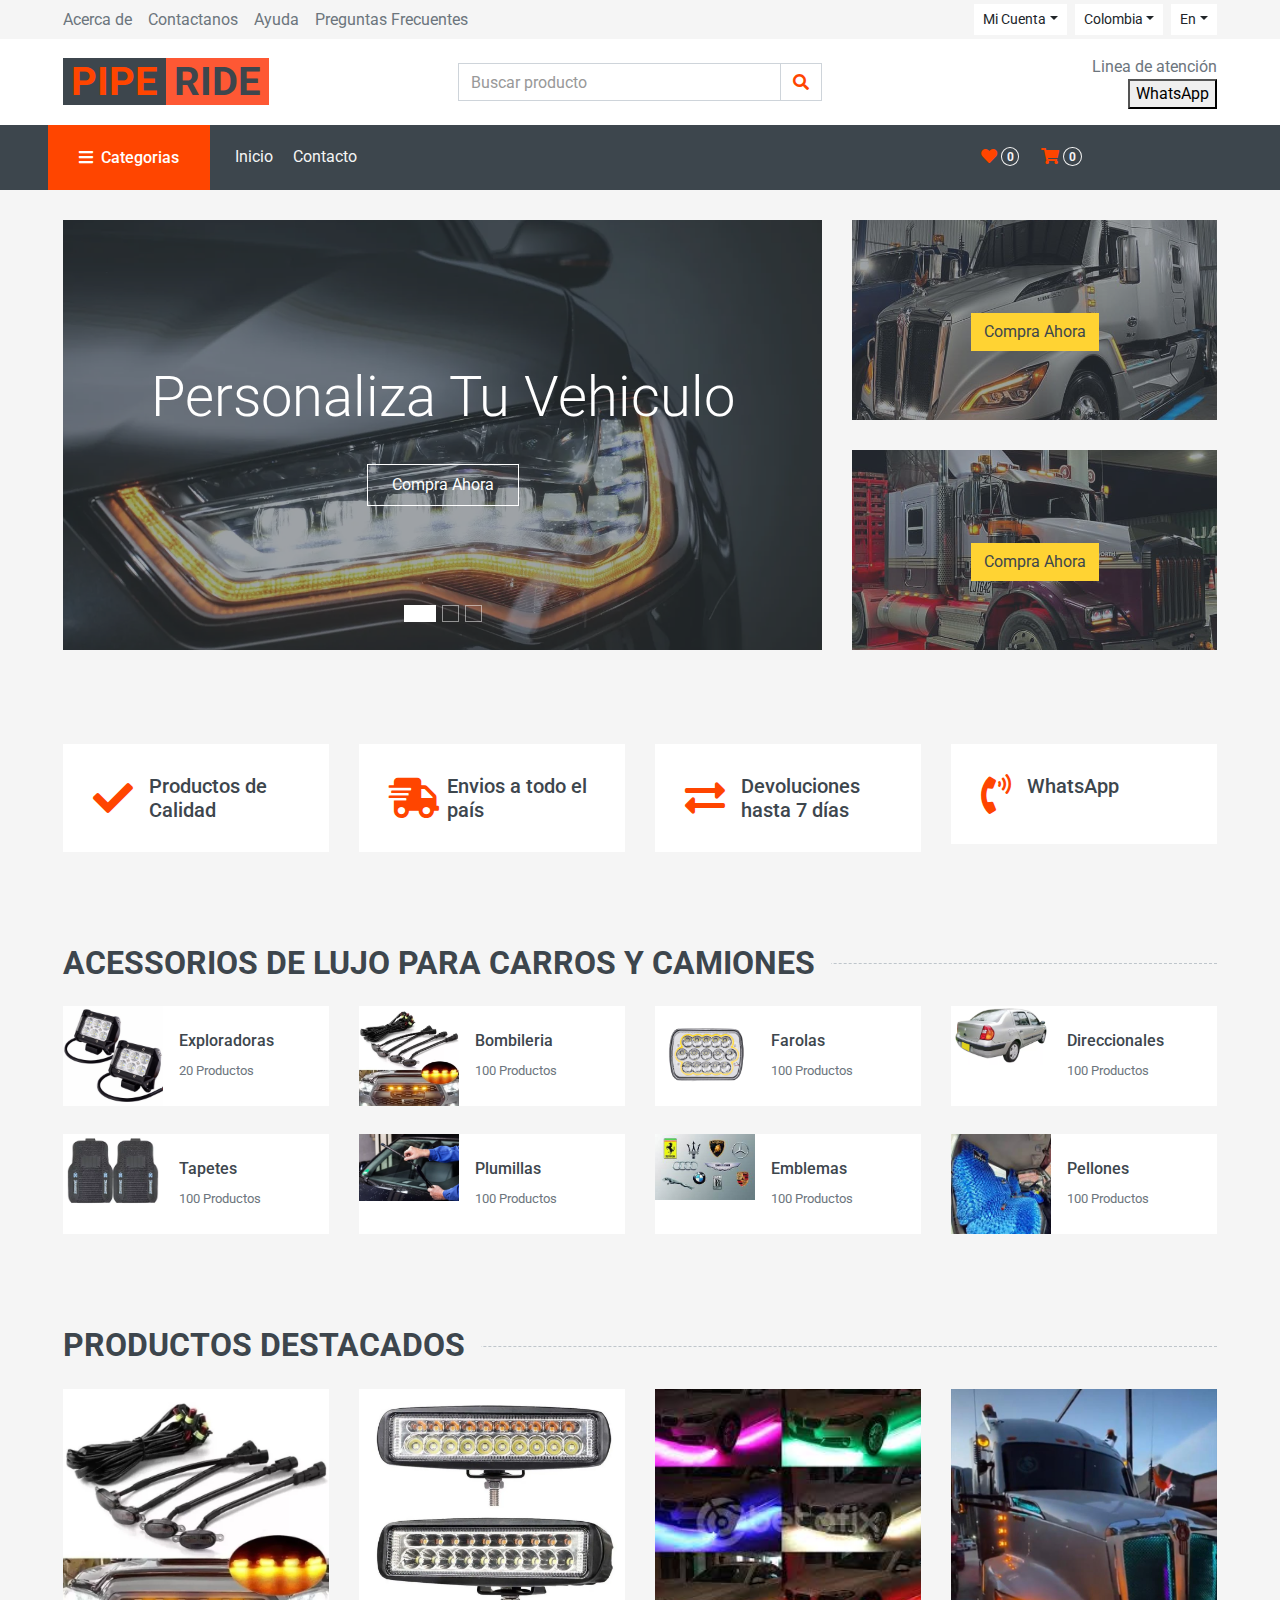
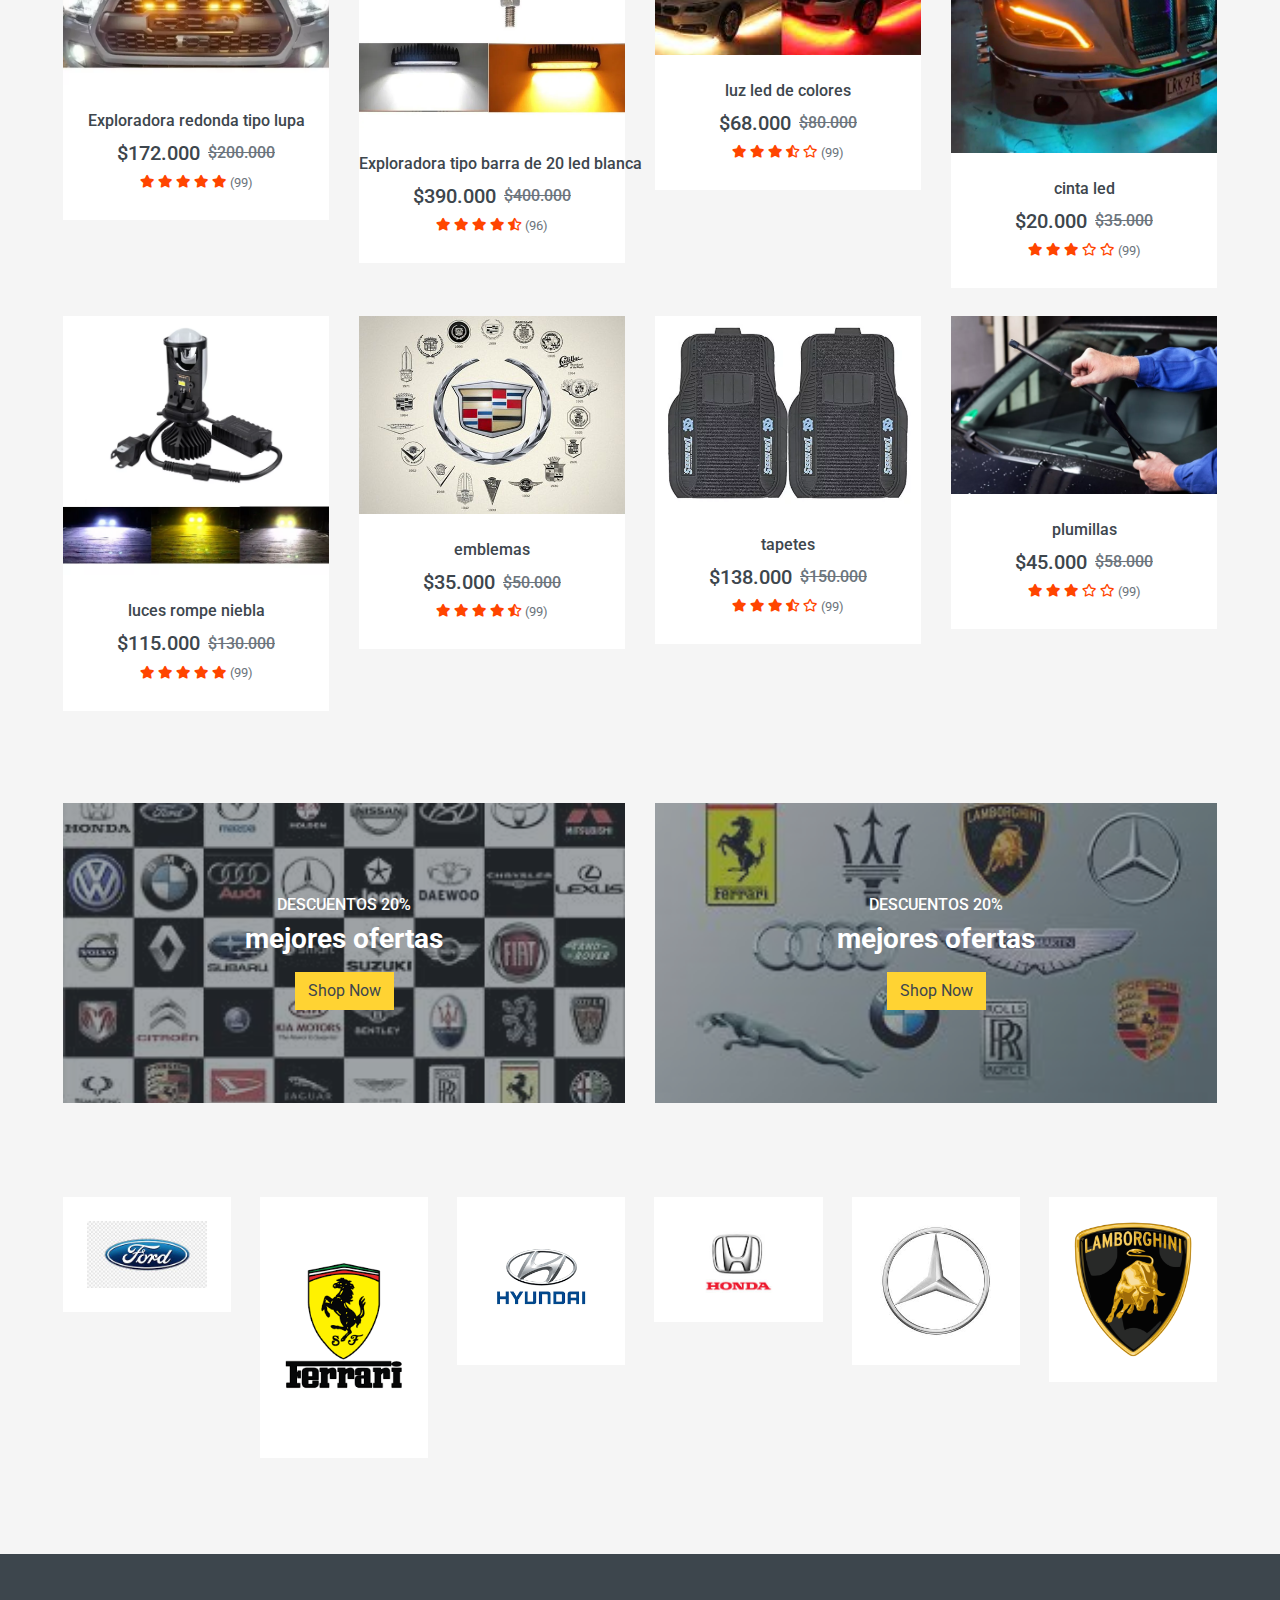
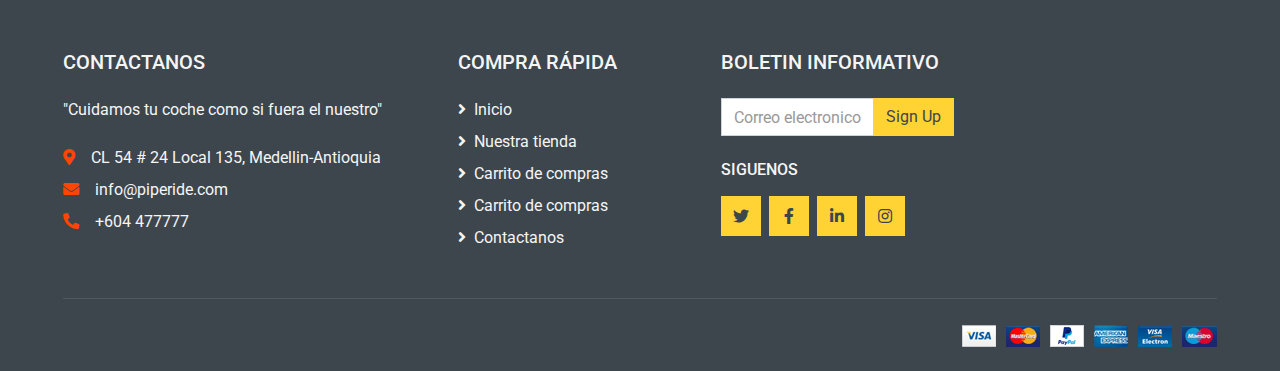
==== commit b19f7ed6: "colores" ====
--- a/index.html
+++ b/index.html
@@ -110,10 +110,10 @@
     <!-- Navbar Start -->
     <div class="container-fluid bg-dark mb-30">
         <div class="row px-xl-5">
-            <div class="col-lg-3 d-none d-lg-block">
-                <a class="btn d-flex align-items-center justify-content-between bg-primary w-100" data-toggle="collapse" href="#navbar-vertical" style="height: 65px; padding: 0 30px;">
-                    <h6 class="text-dark m-0"><i class="fa fa-bars mr-2"></i>Categorias</h6>
-                    <i class="fa fa-angle-down text-dark"></i>
+            <div class="color-bar" class="col-lg-3 d-none d-lg-block">
+                <a class="btn d-flex align-items-center justify-content-between w-100" data-toggle="collapse" href="#navbar-vertical" style="height: 65px; padding: 0 30px;">
+                    <h6 class="text-white m-0"><i class="fa fa-bars mr-2"></i>Categorias</h6>
+                
                 </a>
                 <nav class="collapse position-absolute navbar navbar-vertical navbar-light align-items-start p-0 bg-light" id="navbar-vertical" style="width: calc(100% - 30px); z-index: 999;">
                     <div class="navbar-nav w-100">
@@ -140,15 +140,15 @@
             <div class="col-lg-9">
                 <nav class="navbar navbar-expand-lg bg-dark navbar-dark py-3 py-lg-0 px-0">
                     <a href="" class="text-decoration-none d-block d-lg-none">
-                        <span class="h1 text-uppercase text-dark bg-light px-2">PIPE</span>
-                        <span class="h1 text-uppercase text-light bg-primary px-2 ml-n1">RIDE</span>
+                        <span class="h1 backgroundcolored text-uppercase text-dark px-2">PIPE</span>
+                        <span class="h1 text-uppercase text-light backgroundcolored px-2 ml-n1">RIDE</span>
                     </a>
                     <button type="button" class="navbar-toggler" data-toggle="collapse" data-target="#navbarCollapse">
                         <span class="navbar-toggler-icon"></span>
                     </button>
                     <div class="collapse navbar-collapse justify-content-between" id="navbarCollapse">
                         <div class="navbar-nav mr-auto py-0">
-                            <a href="index.html" class="nav-item nav-link active">Inicio</a>
+                            <a href="index.html" class="nav-item nav-link  letter-color">Inicio</a>
                             <!-- <a href="shop.html" class="nav-item nav-link">Comercio</a>-->
                             <!--<a href="detail.html" class="nav-item nav-link">Detalle Tienda</a>-->
                             <div class="nav-item dropdown">
--- a/css/style.css
+++ b/css/style.css
@@ -6094,7 +6094,7 @@
 }
 
 .bg-primary {
-  background-color: #FFD333 !important;
+  background-color: #fe5834 !important;
 }
 
 a.bg-primary:hover, a.bg-primary:focus,
@@ -9264,7 +9264,7 @@
 }
 
 .text-primary {
-  color: #FFD333 !important;
+  color: orangered   !important;
 }
 
 a.text-primary:hover, a.text-primary:focus {
@@ -9506,9 +9506,13 @@
   outline: none;
 }
 
+.backgroundcolored{
+  background-color: orangered;
+}
+
 .navbar-dark .navbar-nav .nav-link:hover,
 .navbar-dark .navbar-nav .nav-link.active {
-  color: #FFD333;
+  color: orangered;
 }
 
 @media (max-width: 991.98px) {
@@ -9643,7 +9647,7 @@
 }
 
 .product-item:hover .product-action {
-  background: rgba(255, 255, 255, 0.7);
+  background: orangered;
 }
 
 .product-item:hover .product-action a.btn:first-child {
@@ -9710,3 +9714,11 @@
     transform: translateY(-15px);
   }
 }
+
+.color-bar{
+  background-color: orangered;
+}
+
+.letter-color{
+  color: orangered;
+}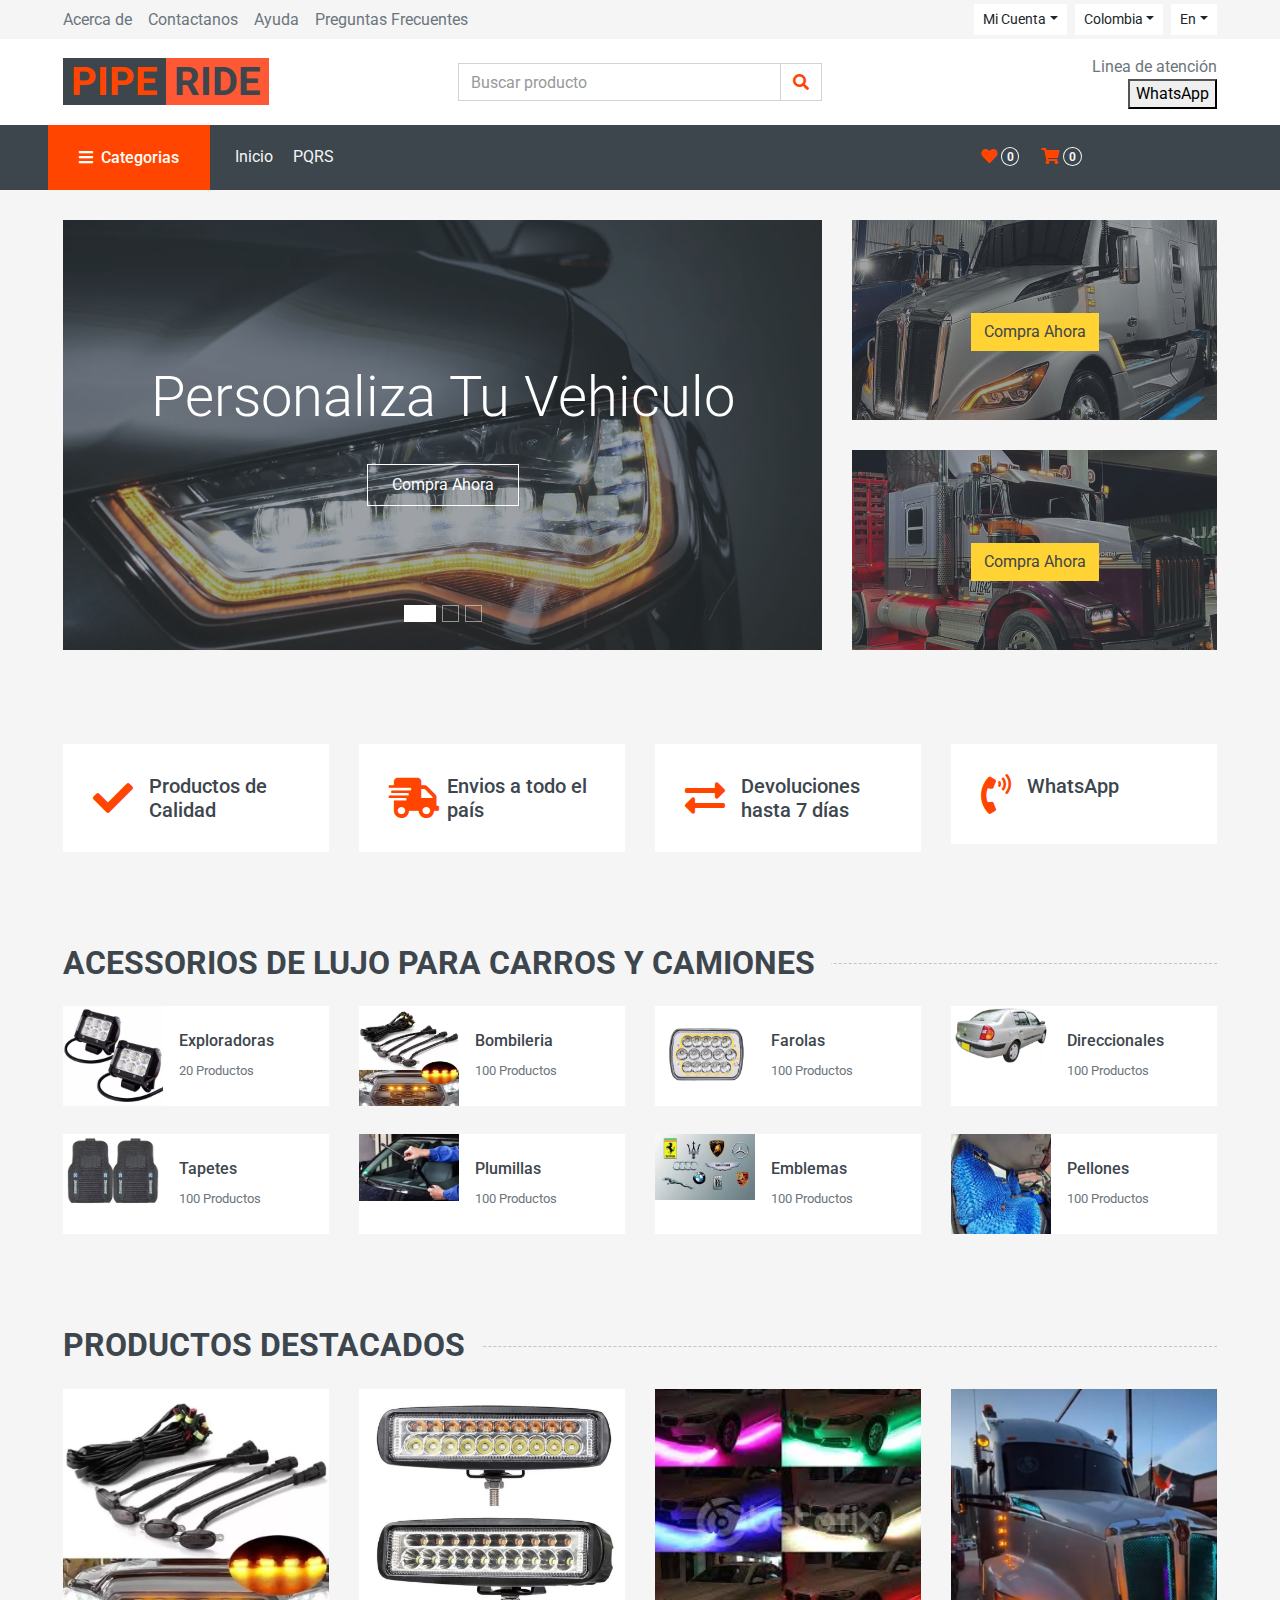
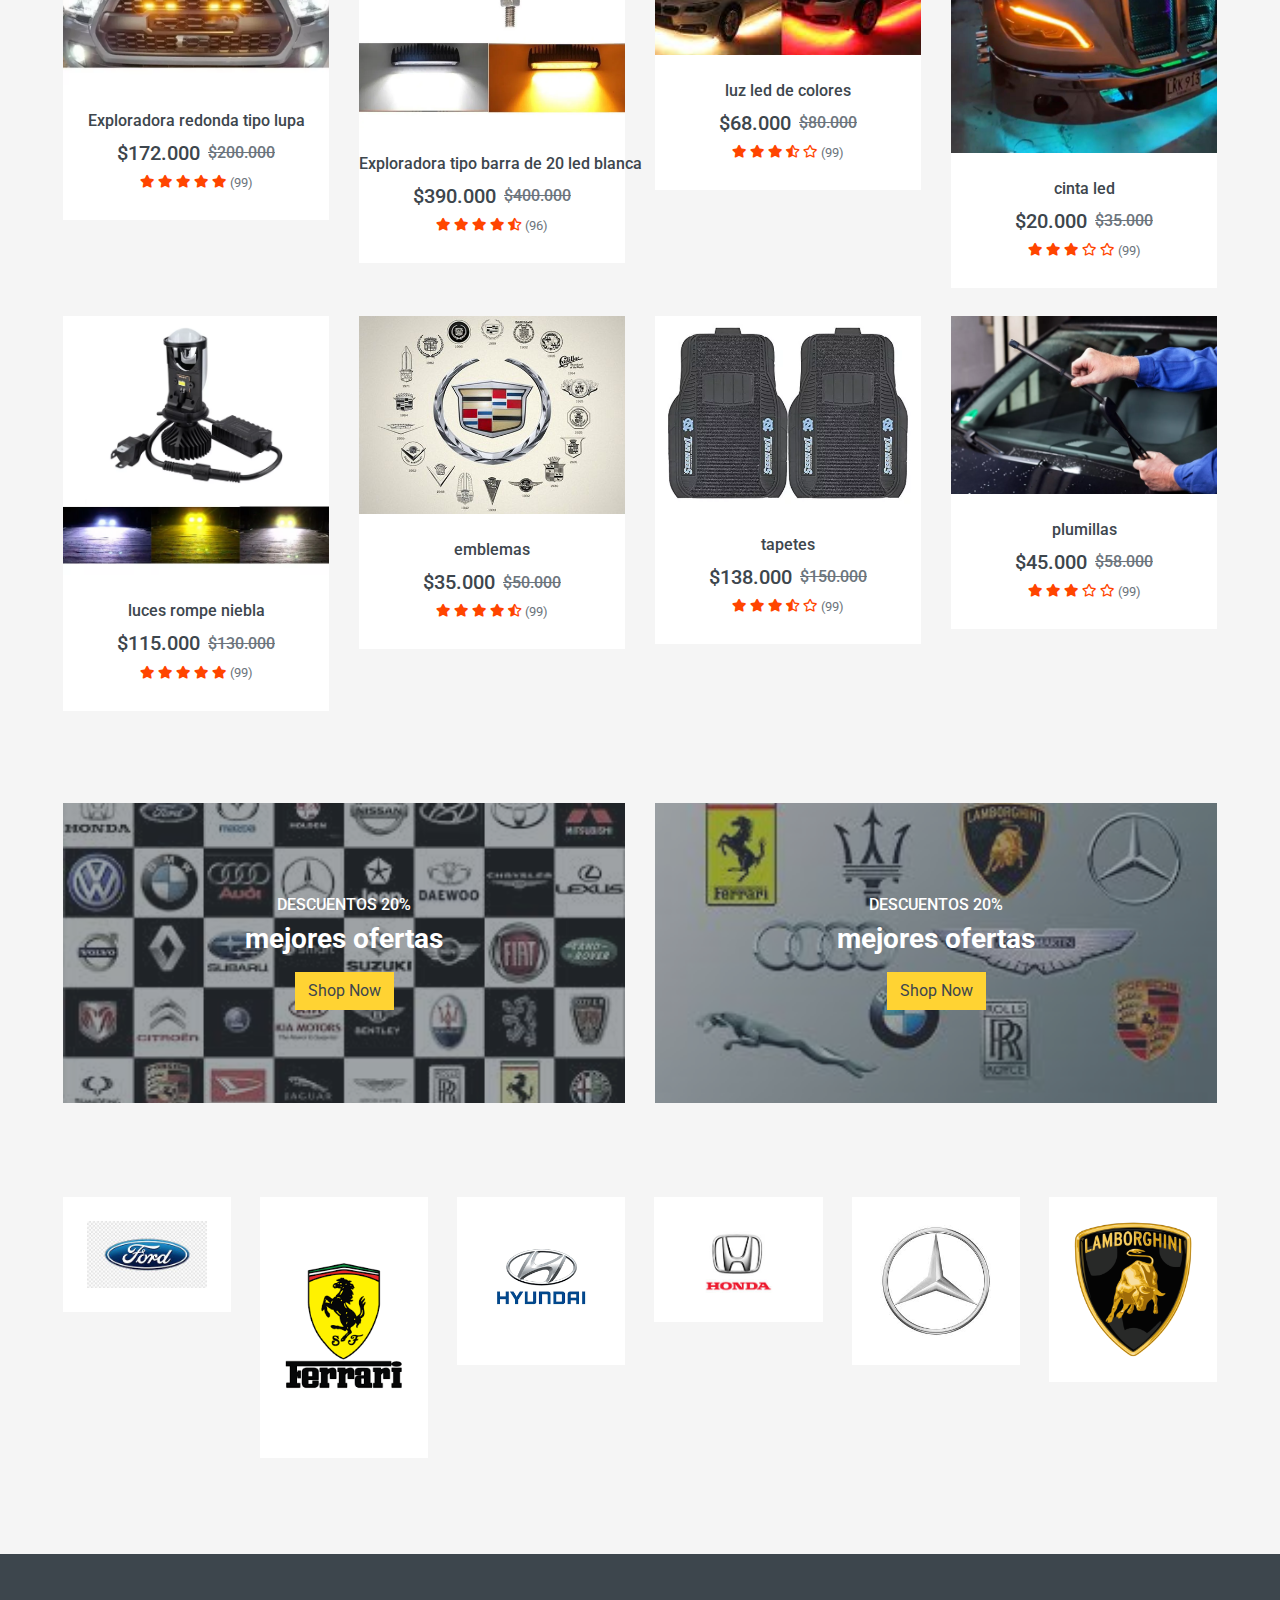
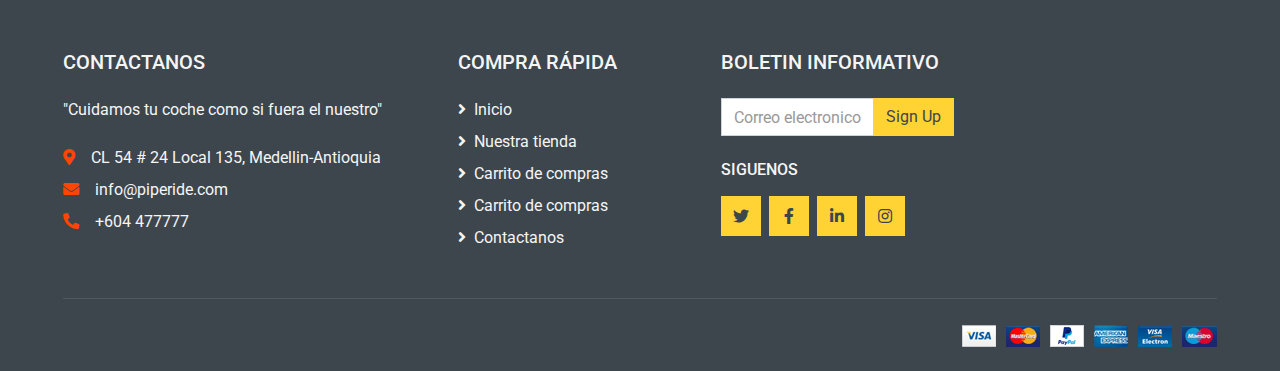
==== commit 7b392ea6: "JEPORRAPI" ====
--- a/index.html
+++ b/index.html
@@ -154,11 +154,11 @@
                             <div class="nav-item dropdown">
                                 <!--<a href="#" class="nav-link dropdown-toggle" data-toggle="dropdown">Paginas <i class="fa fa-angle-down mt-1"></i></a>-->
                                 <div class="dropdown-menu bg-primary rounded-0 border-0 m-0">
-                                    <a href="cart.html" class="dropdown-item">Carrito Compras</a>
+                                    <a href="cart.html" class="dropdown-item">Carrito de Compras</a>
                                     <a href="checkout.html" class="dropdown-item">Verificacion</a>
                                 </div>
                             </div>
-                            <a href="contact.html" class="nav-item nav-link">Contacto</a>
+                            <a href="contact.html" class="nav-item nav-link">PQRS</a>
                         </div>
                         <div class="navbar-nav ml-auto py-0 d-none d-lg-block">
                             <a href="" class="btn px-0">
--- a/css/style.css
+++ b/css/style.css
@@ -5,6 +5,7 @@
  * Copyright 2011-2020 Twitter, Inc.
  * Licensed under MIT (https://github.com/twbs/bootstrap/blob/main/LICENSE)
  */
+ 
 :root {
   --blue: #007bff;
   --indigo: #6610f2;
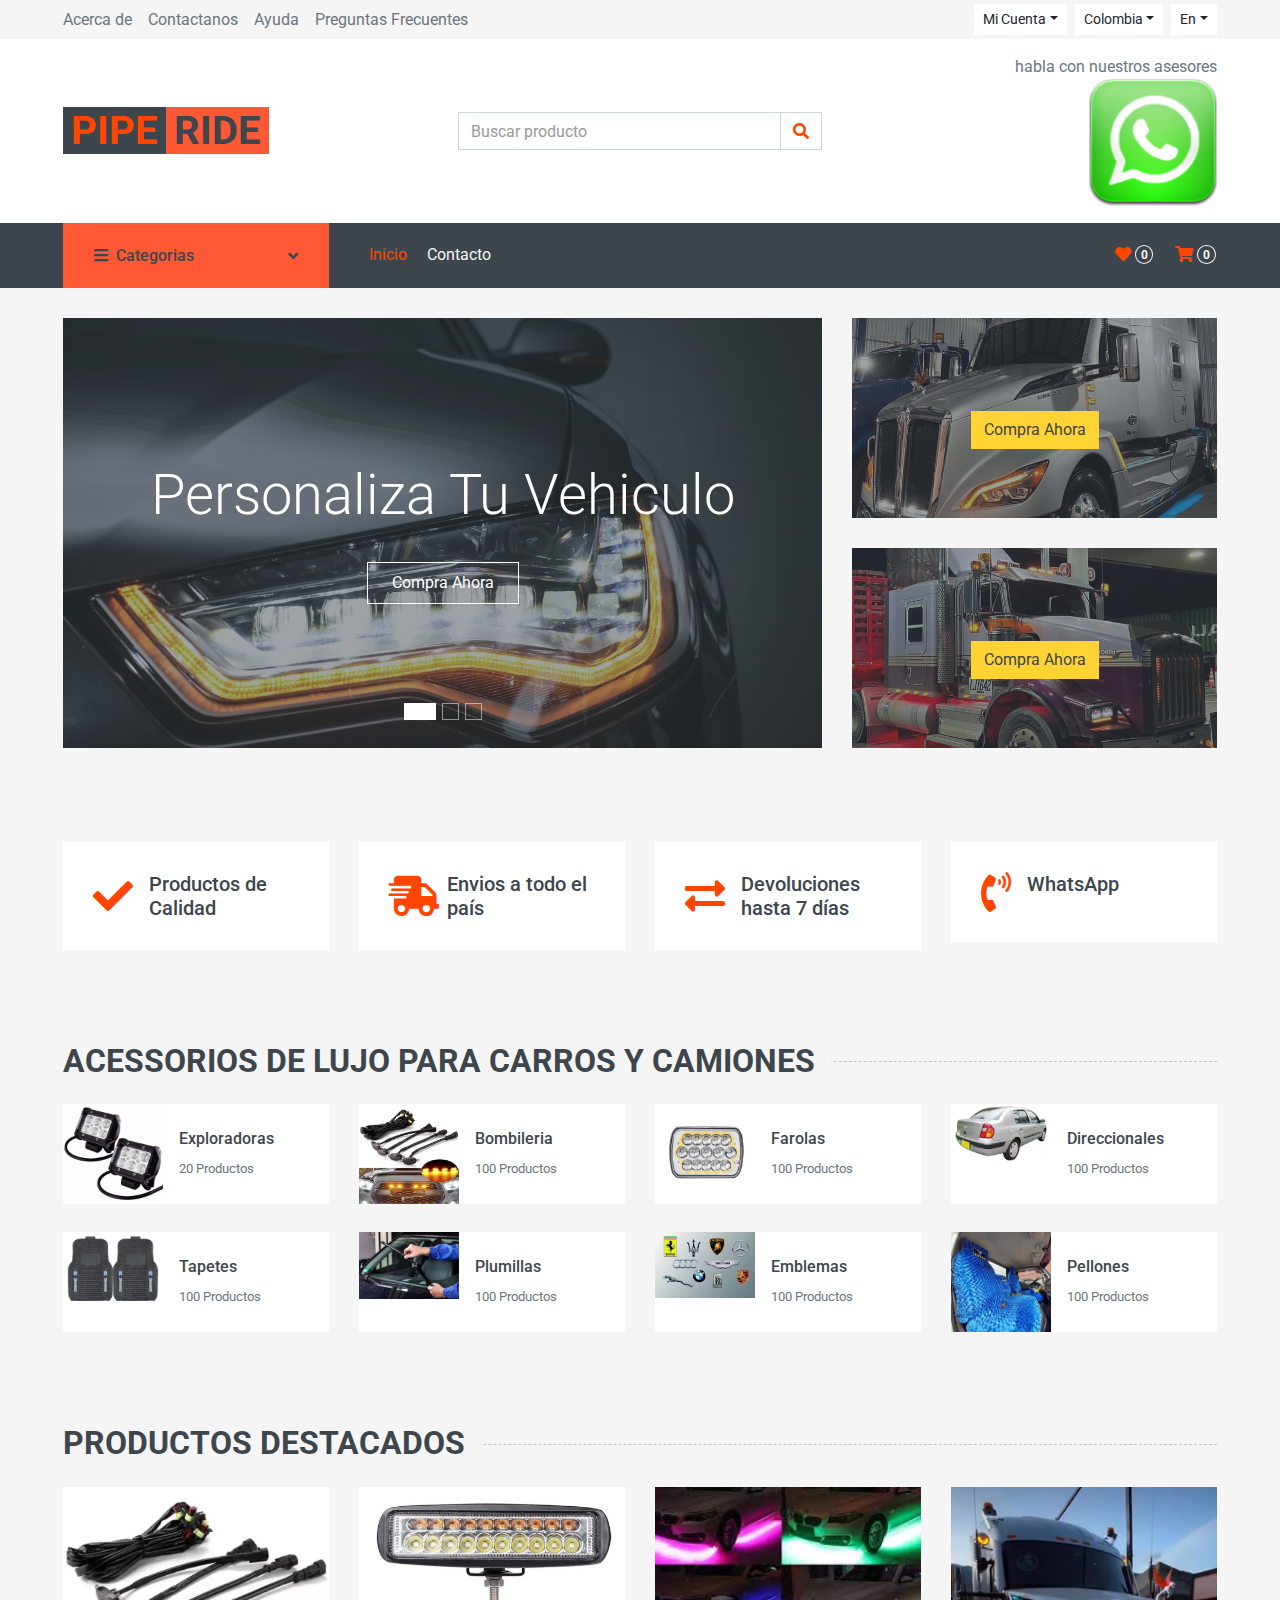
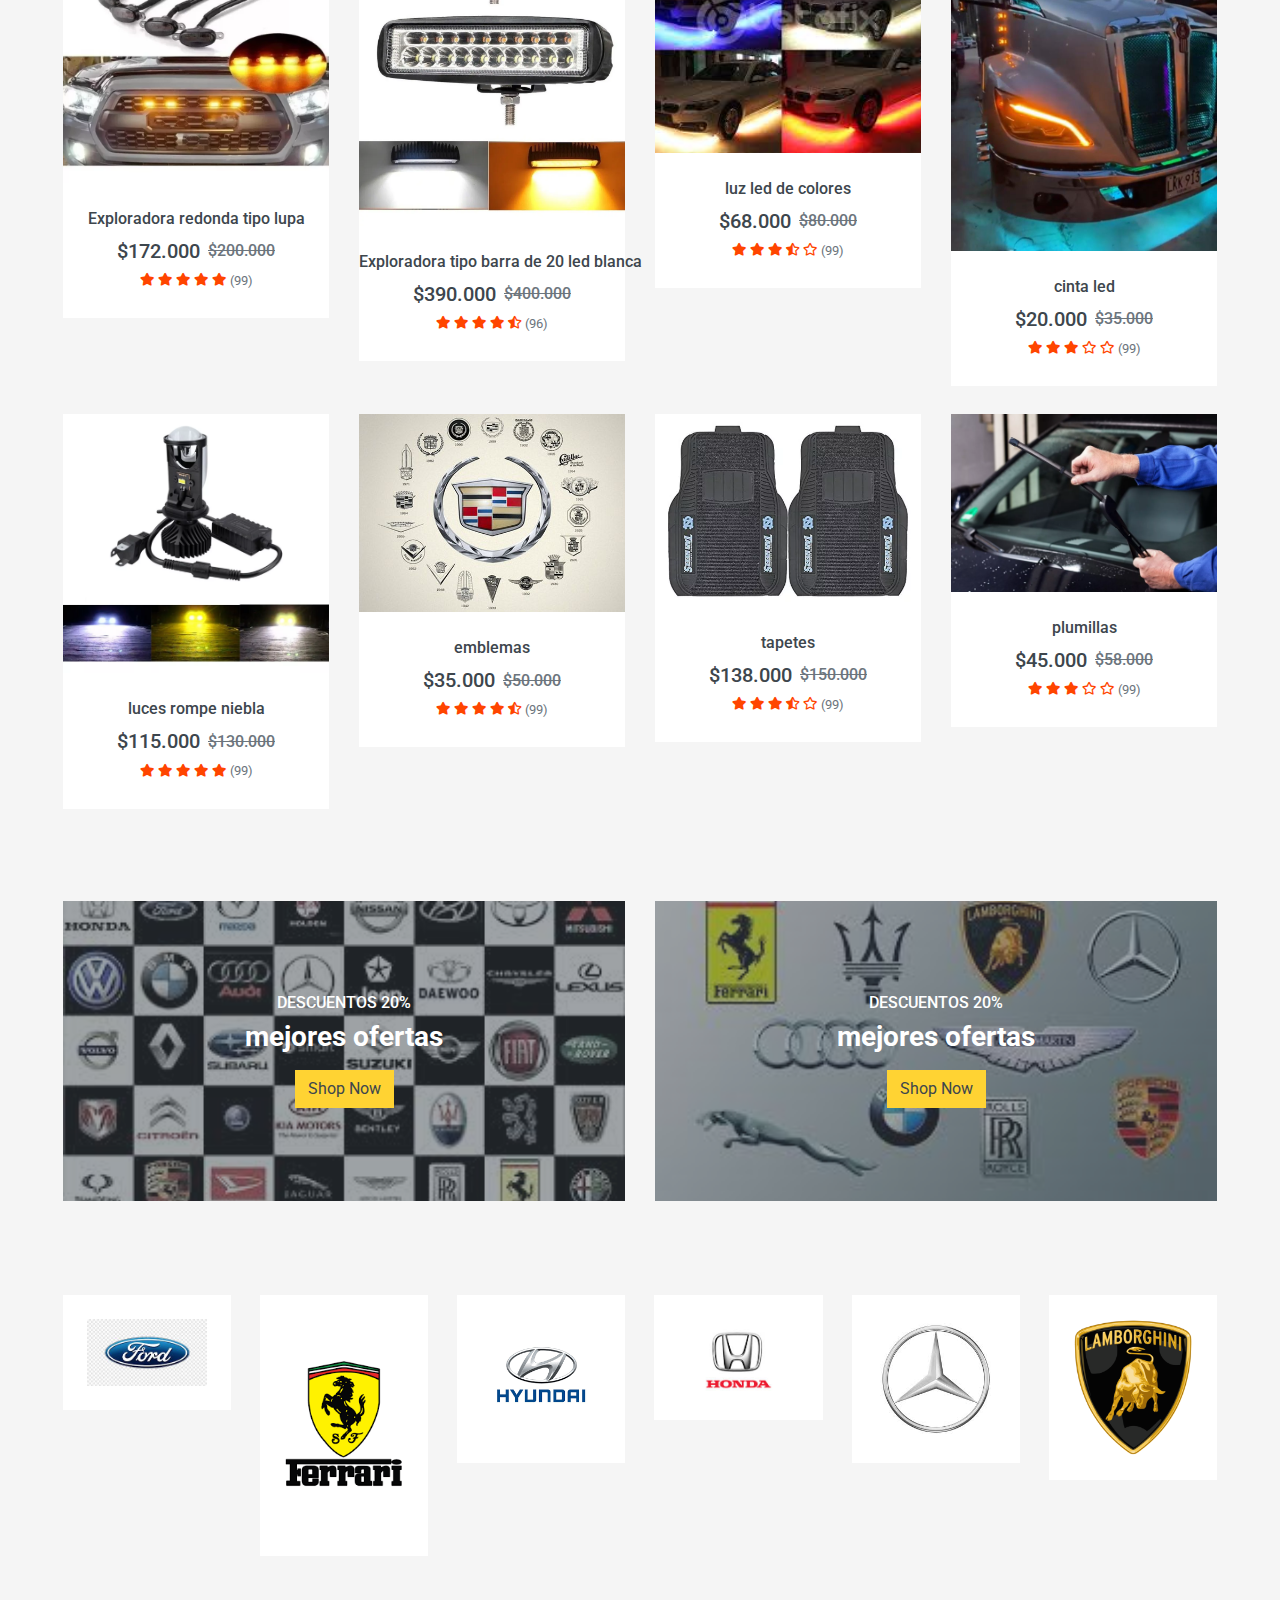
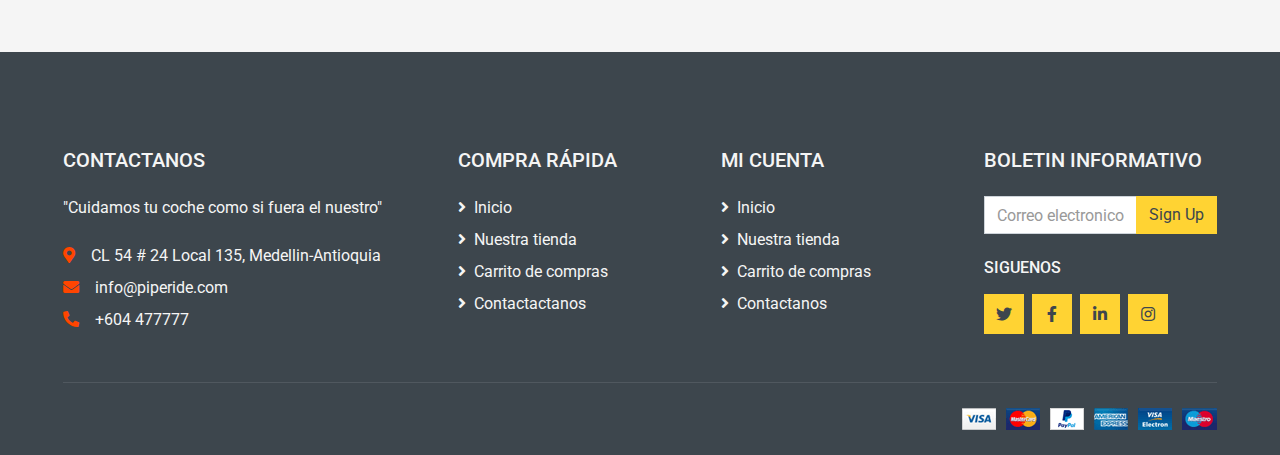
==== commit 89b98e33: "whatsApp" ====
--- a/index.html
+++ b/index.html
@@ -96,9 +96,9 @@
                 </form>
             </div>
             <div class="col-lg-4 col-6 text-right">
-                <p class="m-0">Linea de atención</p>
-                <a href="http://wa.me/573237569078">
-                    <button>WhatsApp</button>
+                <p class="m-0">habla con nuestros asesores</p>
+                <a aria-label="Chat on WhatsApp" href="https://wa.me/573237569078"><img alt="Chat on WhatsApp" src="img/whatsappimg.png" /><a />
+                </a>
                 </a>
                 
             </div>
@@ -110,10 +110,10 @@
     <!-- Navbar Start -->
     <div class="container-fluid bg-dark mb-30">
         <div class="row px-xl-5">
-            <div class="color-bar" class="col-lg-3 d-none d-lg-block">
-                <a class="btn d-flex align-items-center justify-content-between w-100" data-toggle="collapse" href="#navbar-vertical" style="height: 65px; padding: 0 30px;">
-                    <h6 class="text-white m-0"><i class="fa fa-bars mr-2"></i>Categorias</h6>
-                
+            <div class="col-lg-3 d-none d-lg-block">
+                <a class="btn d-flex align-items-center justify-content-between bg-primary w-100" data-toggle="collapse" href="#navbar-vertical" style="height: 65px; padding: 0 30px;">
+                    <h6 class="text-dark m-0"><i class="fa fa-bars mr-2"></i>Categorias</h6>
+                    <i class="fa fa-angle-down text-dark"></i>
                 </a>
                 <nav class="collapse position-absolute navbar navbar-vertical navbar-light align-items-start p-0 bg-light" id="navbar-vertical" style="width: calc(100% - 30px); z-index: 999;">
                     <div class="navbar-nav w-100">
@@ -140,25 +140,25 @@
             <div class="col-lg-9">
                 <nav class="navbar navbar-expand-lg bg-dark navbar-dark py-3 py-lg-0 px-0">
                     <a href="" class="text-decoration-none d-block d-lg-none">
-                        <span class="h1 backgroundcolored text-uppercase text-dark px-2">PIPE</span>
-                        <span class="h1 text-uppercase text-light backgroundcolored px-2 ml-n1">RIDE</span>
+                        <span class="h1 text-uppercase text-dark bg-light px-2">PIPE</span>
+                        <span class="h1 text-uppercase text-light bg-primary px-2 ml-n1">RIDE</span>
                     </a>
                     <button type="button" class="navbar-toggler" data-toggle="collapse" data-target="#navbarCollapse">
                         <span class="navbar-toggler-icon"></span>
                     </button>
                     <div class="collapse navbar-collapse justify-content-between" id="navbarCollapse">
                         <div class="navbar-nav mr-auto py-0">
-                            <a href="index.html" class="nav-item nav-link  letter-color">Inicio</a>
+                            <a href="index.html" class="nav-item nav-link active">Inicio</a>
                             <!-- <a href="shop.html" class="nav-item nav-link">Comercio</a>-->
                             <!--<a href="detail.html" class="nav-item nav-link">Detalle Tienda</a>-->
                             <div class="nav-item dropdown">
                                 <!--<a href="#" class="nav-link dropdown-toggle" data-toggle="dropdown">Paginas <i class="fa fa-angle-down mt-1"></i></a>-->
                                 <div class="dropdown-menu bg-primary rounded-0 border-0 m-0">
-                                    <a href="cart.html" class="dropdown-item">Carrito de Compras</a>
+                                    <a href="cart.html" class="dropdown-item">Carrito Compras</a>
                                     <a href="checkout.html" class="dropdown-item">Verificacion</a>
                                 </div>
                             </div>
-                            <a href="contact.html" class="nav-item nav-link">PQRS</a>
+                            <a href="contact.html" class="nav-item nav-link">Contacto</a>
                         </div>
                         <div class="navbar-nav ml-auto py-0 d-none d-lg-block">
                             <a href="" class="btn px-0">
@@ -705,8 +705,8 @@
                             <a class="text-secondary mb-2" href="#"><i class="fa fa-angle-right mr-2"></i>Inicio</a>
                            <a class="text-secondary mb-2" href="#"><i class="fa fa-angle-right mr-2"></i>Nuestra tienda</a>
                            <!--  <a class="text-secondary mb-2" href="#"><i class="fa fa-angle-right mr-2"></i>Shop Detail</a>-->
-                            <a class="text-secondary mb-2" href="cart.html"><i class="fa fa-angle-right mr-2"></i>Carrito de compras</a>
-                            <!-- <a class="text-secondary mb-2" href="#"><i class="fa fa-angle-right mr-2"></i>Checkout</a>
+                            <a class="text-secondary mb-2" href="#"><i class="fa fa-angle-right mr-2"></i>Carrito de compras</a>
+                            <!-- <a class="text-secondary mb-2" href="#"><i class="fa fa-angle-right mr-2"></i>Checkout</a> -->
                             <a class="text-secondary" href="#"><i class="fa fa-angle-right mr-2"></i>Contactactanos</a>
                         </div>
                     </div>
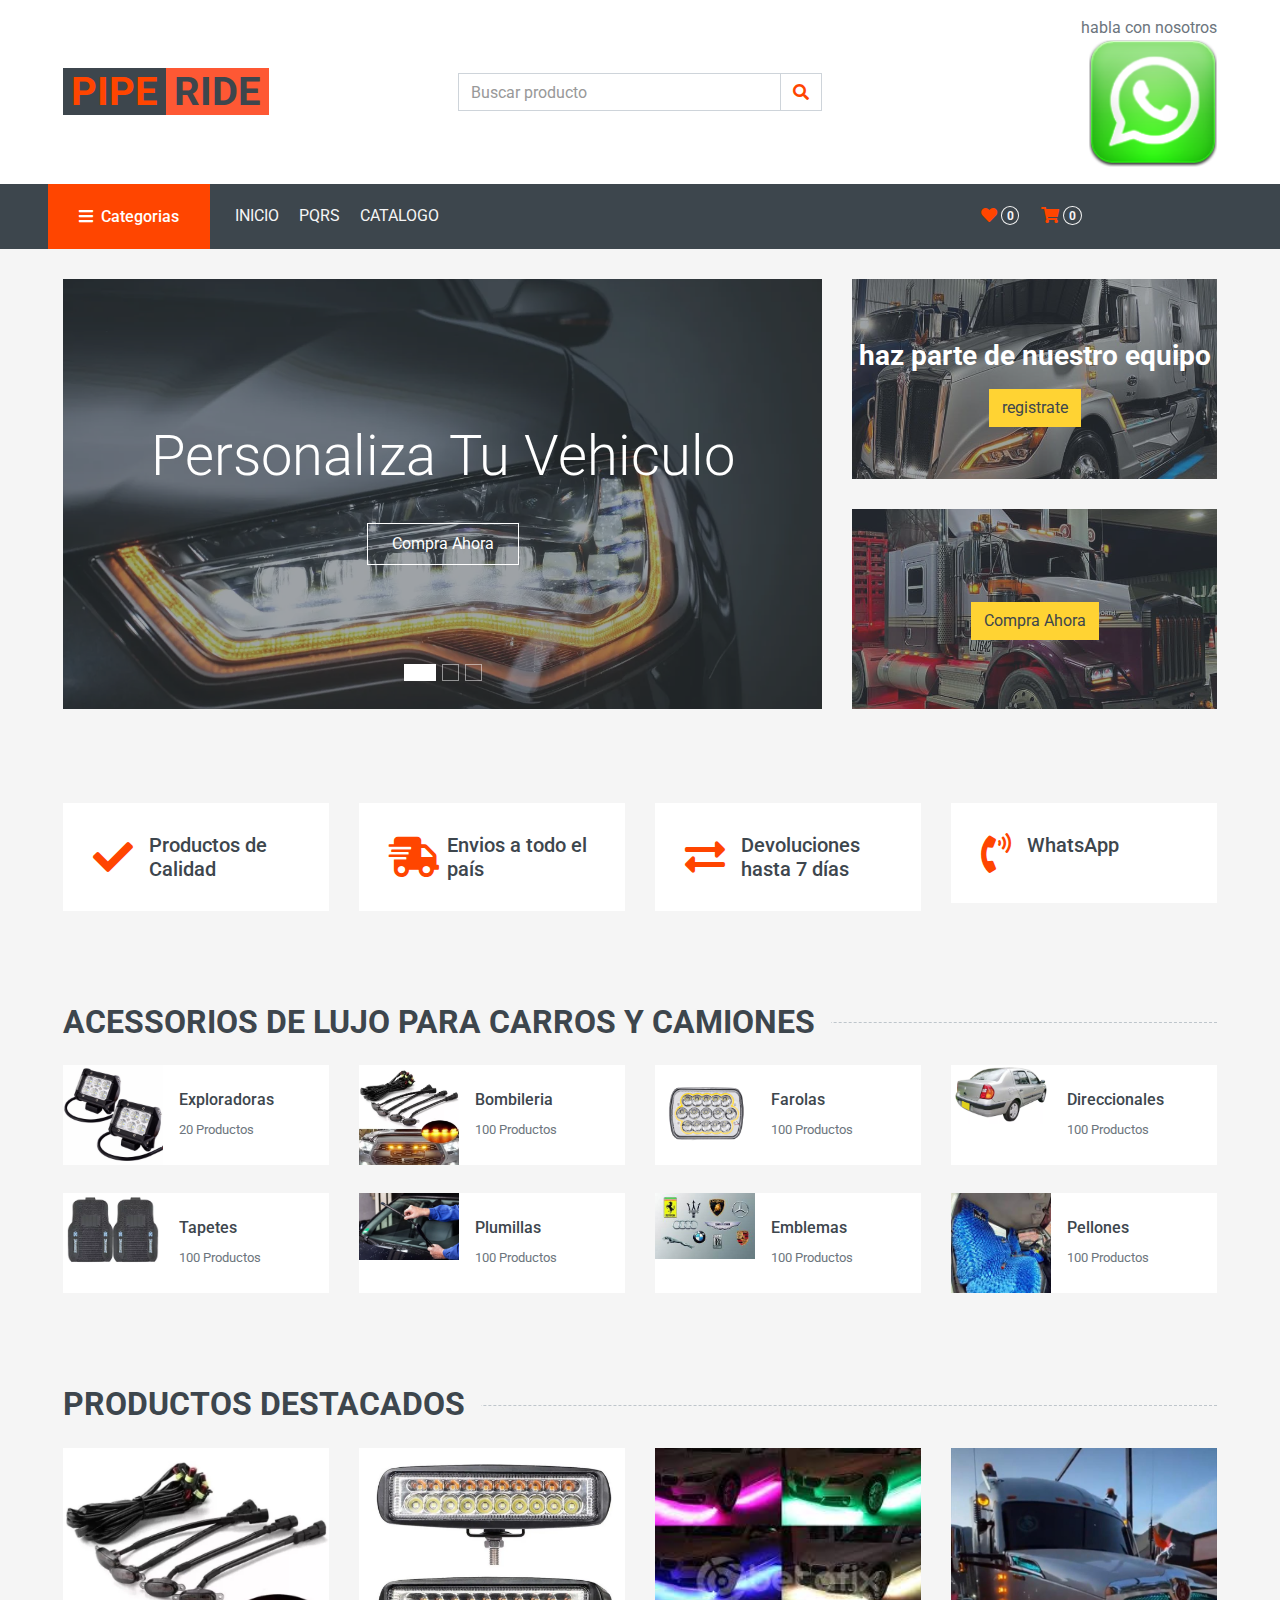
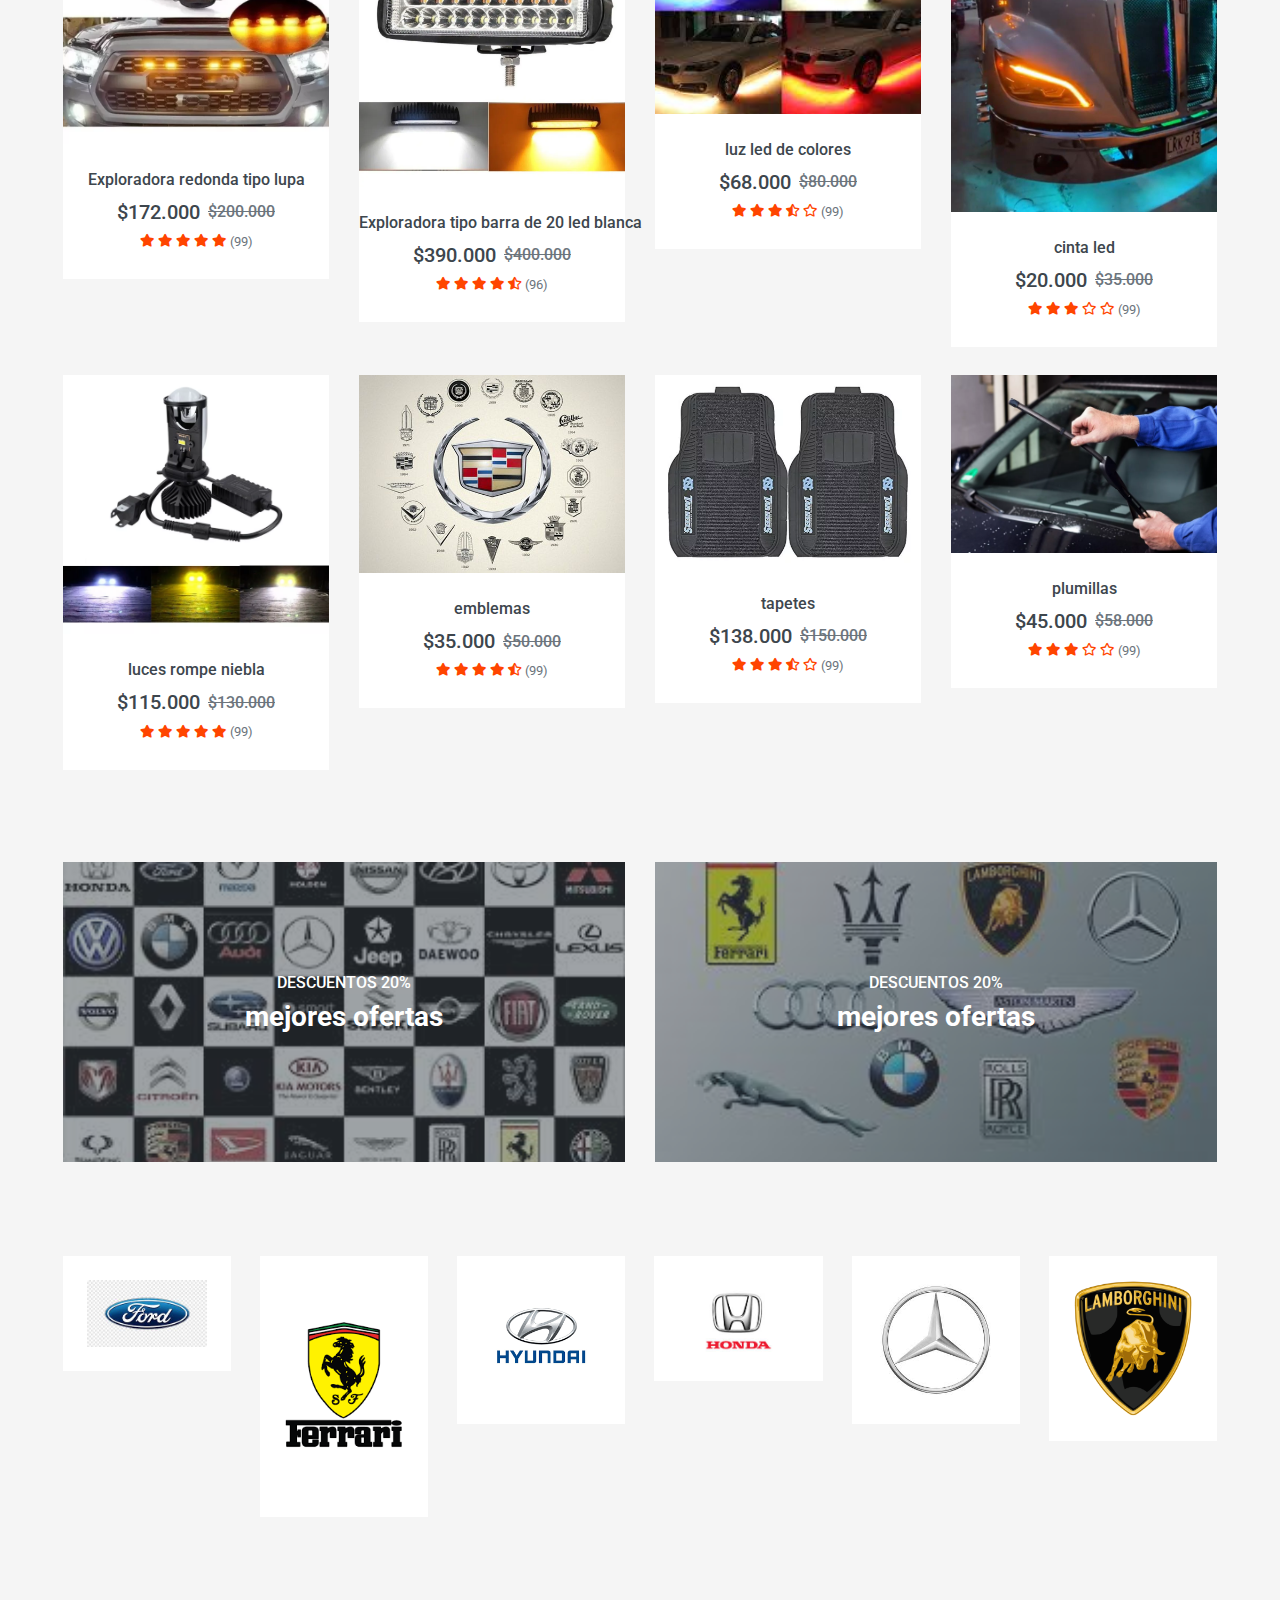
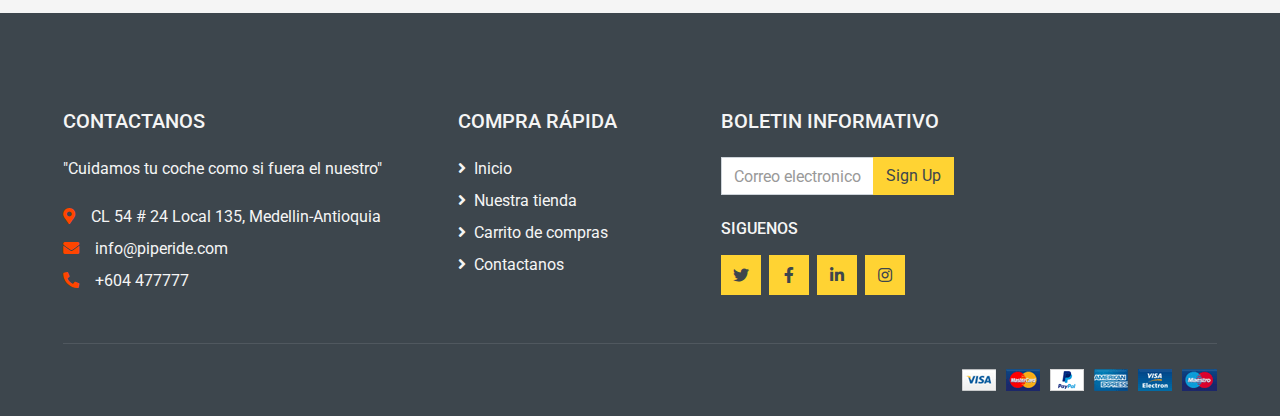
==== commit 0b07b163: "Merge branch 'main' of https://github.com/yeraldinc/piperide" ====
--- a/index.html
+++ b/index.html
@@ -29,53 +29,7 @@
 <body>
     <!-- Topbar Start -->
     <div class="container-fluid">
-        <div class="row bg-secondary py-1 px-xl-5">
-            <div class="col-lg-6 d-none d-lg-block">
-                <div class="d-inline-flex align-items-center h-100">
-                    <a class="text-body mr-3" href="">Acerca de </a>
-                    <a class="text-body mr-3" href="">Contactanos</a>
-                    <a class="text-body mr-3" href="">Ayuda</a>
-                    <a class="text-body mr-3" href="">Preguntas Frecuentes</a>
-                </div>
-            </div>
-            <div class="col-lg-6 text-center text-lg-right">
-                <div class="d-inline-flex align-items-center">
-                    <div class="btn-group">
-                        <button type="button" class="btn btn-sm btn-light dropdown-toggle" data-toggle="dropdown">Mi Cuenta</button>
-                        <div class="dropdown-menu dropdown-menu-right">
-                            <button class="dropdown-item" type="button">Iniciar sesion </button>
-                            <button class="dropdown-item" type="button">Inscribirse </button>
-                        </div>
-                    </div>
-                    <div class="btn-group mx-2">
-                        <button type="button" class="btn btn-sm btn-light dropdown-toggle" data-toggle="dropdown">Colombia</button>
-                        <div class="dropdown-menu dropdown-menu-right">
-                            <button class="dropdown-item" type="button">Medellin</button>
-                            <button class="dropdown-item" type="button">Bogota</button>
-                            <button class="dropdown-item" type="button">Cali</button>
-                        </div>
-                    </div>
-                    <div class="btn-group">
-                        <button type="button" class="btn btn-sm btn-light dropdown-toggle" data-toggle="dropdown">En</button>
-                        <div class="dropdown-menu dropdown-menu-right">
-                            <button class="dropdown-item" type="button">ESP</button>
-                            <button class="dropdown-item" type="button">ING</button>
-                            <button class="dropdown-item" type="button">FRA</button>
-                        </div>
-                    </div>
-                </div>
-                <div class="d-inline-flex align-items-center d-block d-lg-none">
-                    <a href="" class="btn px-0 ml-2">
-                        <i class="fas fa-heart text-dark"></i>
-                        <span class="badge text-dark border border-dark rounded-circle" style="padding-bottom: 2px;">0</span>
-                    </a>
-                    <a href="" class="btn px-0 ml-2">
-                        <i class="fas fa-shopping-cart text-dark"></i>
-                        <span class="badge text-dark border border-dark rounded-circle" style="padding-bottom: 2px;">0</span>
-                    </a>
-                </div>
-            </div>
-        </div>
+         
         <div class="row align-items-center bg-light py-3 px-xl-5 d-none d-lg-flex">
             <div class="col-lg-4">
                 <a href="" class="text-decoration-none">
@@ -94,13 +48,12 @@
                         </div>
                     </div>
                 </form>
+              
             </div>
             <div class="col-lg-4 col-6 text-right">
-                <p class="m-0">habla con nuestros asesores</p>
-                <a aria-label="Chat on WhatsApp" href="https://wa.me/573237569078"><img alt="Chat on WhatsApp" src="img/whatsappimg.png" /><a />
-                </a>
-                </a>
-                
+                <p class="m-0">habla con nosotros</p>
+                    <a aria-label="Chat on WhatsApp" href="https://wa.me/573237569078"><img alt="Chat on WhatsApp" src="img/whatsappimg.png" /><a />
+                </a>
             </div>
         </div>
     </div>
@@ -110,10 +63,10 @@
     <!-- Navbar Start -->
     <div class="container-fluid bg-dark mb-30">
         <div class="row px-xl-5">
-            <div class="col-lg-3 d-none d-lg-block">
-                <a class="btn d-flex align-items-center justify-content-between bg-primary w-100" data-toggle="collapse" href="#navbar-vertical" style="height: 65px; padding: 0 30px;">
-                    <h6 class="text-dark m-0"><i class="fa fa-bars mr-2"></i>Categorias</h6>
-                    <i class="fa fa-angle-down text-dark"></i>
+            <div class="color-bar" class="col-lg-3 d-none d-lg-block">
+                <a class="btn d-flex align-items-center justify-content-between w-100" data-toggle="collapse" href="#navbar-vertical" style="height: 65px; padding: 0 30px;">
+                    <h6 class="text-white m-0"><i class="fa fa-bars mr-2"></i>Categorias</h6>
+                
                 </a>
                 <nav class="collapse position-absolute navbar navbar-vertical navbar-light align-items-start p-0 bg-light" id="navbar-vertical" style="width: calc(100% - 30px); z-index: 999;">
                     <div class="navbar-nav w-100">
@@ -140,25 +93,26 @@
             <div class="col-lg-9">
                 <nav class="navbar navbar-expand-lg bg-dark navbar-dark py-3 py-lg-0 px-0">
                     <a href="" class="text-decoration-none d-block d-lg-none">
-                        <span class="h1 text-uppercase text-dark bg-light px-2">PIPE</span>
-                        <span class="h1 text-uppercase text-light bg-primary px-2 ml-n1">RIDE</span>
+                        <span class="h1 backgroundcolored text-uppercase text-dark px-2">PIPE</span>
+                        <span class="h1 text-uppercase text-light backgroundcolored px-2 ml-n1">RIDE</span>
                     </a>
                     <button type="button" class="navbar-toggler" data-toggle="collapse" data-target="#navbarCollapse">
                         <span class="navbar-toggler-icon"></span>
                     </button>
                     <div class="collapse navbar-collapse justify-content-between" id="navbarCollapse">
                         <div class="navbar-nav mr-auto py-0">
-                            <a href="index.html" class="nav-item nav-link active">Inicio</a>
+                            <a href="index.html" class="nav-item nav-link  letter-color">INICIO</a>
                             <!-- <a href="shop.html" class="nav-item nav-link">Comercio</a>-->
                             <!--<a href="detail.html" class="nav-item nav-link">Detalle Tienda</a>-->
                             <div class="nav-item dropdown">
                                 <!--<a href="#" class="nav-link dropdown-toggle" data-toggle="dropdown">Paginas <i class="fa fa-angle-down mt-1"></i></a>-->
                                 <div class="dropdown-menu bg-primary rounded-0 border-0 m-0">
-                                    <a href="cart.html" class="dropdown-item">Carrito Compras</a>
+                                    <a href="cart.html" class="dropdown-item">Carrito de Compras</a>
                                     <a href="checkout.html" class="dropdown-item">Verificacion</a>
                                 </div>
                             </div>
-                            <a href="contact.html" class="nav-item nav-link">Contacto</a>
+                            <a href="contact.html" class="nav-item nav-link">PQRS</a>
+                            <a href="shop.html" class="nav-item nav-link">CATALOGO</a>
                         </div>
                         <div class="navbar-nav ml-auto py-0 d-none d-lg-block">
                             <a href="" class="btn px-0">
@@ -195,7 +149,7 @@
                                 <div class="p-3" style="max-width: 700px;">
                                     <h1 class="display-4 text-white mb-3 animate__animated animate__fadeInDown">Personaliza Tu Vehiculo</h1>
                                     <p class="mx-md-5 px-5 animate__animated animate__bounceIn"></p>
-                                    <a class="btn btn-outline-light py-2 px-4 mt-3 animate__animated animate__fadeInUp" href="#">Compra Ahora</a>
+                                    <a class="btn btn-outline-light py-2 px-4 mt-3 animate__animated animate__fadeInUp" href="cart.html">Compra Ahora</a>
                                 </div>
                             </div>
                         </div>
@@ -205,7 +159,7 @@
                                 <div class="p-3" style="max-width: 700px;">
                                     <h1 class="display-4 text-white mb-3 animate__animated animate__fadeInDown"></h1>
                                     <p class="mx-md-5 px-5 animate__animated animate__bounceIn"></p>
-                                    <a class="btn btn-outline-light py-2 px-4 mt-3 animate__animated animate__fadeInUp" href="#">Compra Ahora</a>
+                                    <a class="btn btn-outline-light py-2 px-4 mt-3 animate__animated animate__fadeInUp" href="checkout.html">Compra Ahora</a>
                                 </div>
                             </div>
                         </div>
@@ -215,7 +169,7 @@
                                 <div class="p-3" style="max-width: 700px;">
                                     <h1 class="display-4 text-white mb-3 animate__animated animate__fadeInDown"></h1>
                                     <p class="mx-md-5 px-5 animate__animated animate__bounceIn"></p>
-                                    <a class="btn btn-outline-light py-2 px-4 mt-3 animate__animated animate__fadeInUp" href="#">Compra Ahora</a>
+                                    <a class="btn btn-outline-light py-2 px-4 mt-3 animate__animated animate__fadeInUp" href="cart.html">Compra Ahora</a>
                                 </div>
                             </div>
                         </div>
@@ -227,8 +181,8 @@
                     <img class="img-fluid" src="img/Imagenes del proyecto de metodologia/Camion5.jpg" alt="">
                     <div class="offer-text">
                         <h6 class="text-white text-uppercase"></h6>
-                        <h3 class="text-white mb-3"></h3>
-                        <a href="" class="btn btn-primary">Compra Ahora</a>
+                        <h3 class="text-white mb-3">haz parte de nuestro equipo</h3>
+                        <a href="checkout.html" class="btn btn-primary">registrate</a>
                     </div>
                 </div>
                 <div class="product-offer mb-30" style="height: 200px;">
@@ -632,7 +586,6 @@
                     <div class="offer-text">
                         <h6 class="text-white text-uppercase">descuentos 20%</h6>
                         <h3 class="text-white mb-3">mejores ofertas</h3>
-                        <a href="" class="btn btn-primary">Shop Now</a>
                     </div>
                 </div>
             </div>
@@ -642,7 +595,6 @@
                     <div class="offer-text">
                         <h6 class="text-white text-uppercase">descuentos 20%</h6>
                         <h3 class="text-white mb-3">mejores ofertas</h3>
-                        <a href="" class="btn btn-primary">Shop Now</a>
                     </div>
                 </div>
             </div>
@@ -705,8 +657,8 @@
                             <a class="text-secondary mb-2" href="#"><i class="fa fa-angle-right mr-2"></i>Inicio</a>
                            <a class="text-secondary mb-2" href="#"><i class="fa fa-angle-right mr-2"></i>Nuestra tienda</a>
                            <!--  <a class="text-secondary mb-2" href="#"><i class="fa fa-angle-right mr-2"></i>Shop Detail</a>-->
-                            <a class="text-secondary mb-2" href="#"><i class="fa fa-angle-right mr-2"></i>Carrito de compras</a>
-                            <!-- <a class="text-secondary mb-2" href="#"><i class="fa fa-angle-right mr-2"></i>Checkout</a> -->
+                            <a class="text-secondary mb-2" href="cart.html"><i class="fa fa-angle-right mr-2"></i>Carrito de compras</a>
+                            <!-- <a class="text-secondary mb-2" href="#"><i class="fa fa-angle-right mr-2"></i>Checkout</a>
                             <a class="text-secondary" href="#"><i class="fa fa-angle-right mr-2"></i>Contactactanos</a>
                         </div>
                     </div>
@@ -715,8 +667,7 @@
                         <div class="d-flex flex-column justify-content-start">
                             <a class="text-secondary mb-2" href="#"><i class="fa fa-angle-right mr-2"></i>Inicio</a>
                             <a class="text-secondary mb-2" href="#"><i class="fa fa-angle-right mr-2"></i>Nuestra tienda</a>
-                            <!--<a class="text-secondary mb-2" href="#"><i class="fa fa-angle-right mr-2"></i>Shop Detail</a>-->
-                            <a class="text-secondary mb-2" href="#"><i class="fa fa-angle-right mr-2"></i>Carrito de compras</a>
+                            <a class="text-secondary mb-2" href="#"><i class="fa fa-angle-right mr-2"></i>Shop Detail</a>-->
                             <!--<a class="text-secondary mb-2" href="#"><i class="fa fa-angle-right mr-2"></i>Checkout</a>-->
                             <a class="text-secondary" href="#"><i class="fa fa-angle-right mr-2"></i>Contactanos</a>
                         </div>
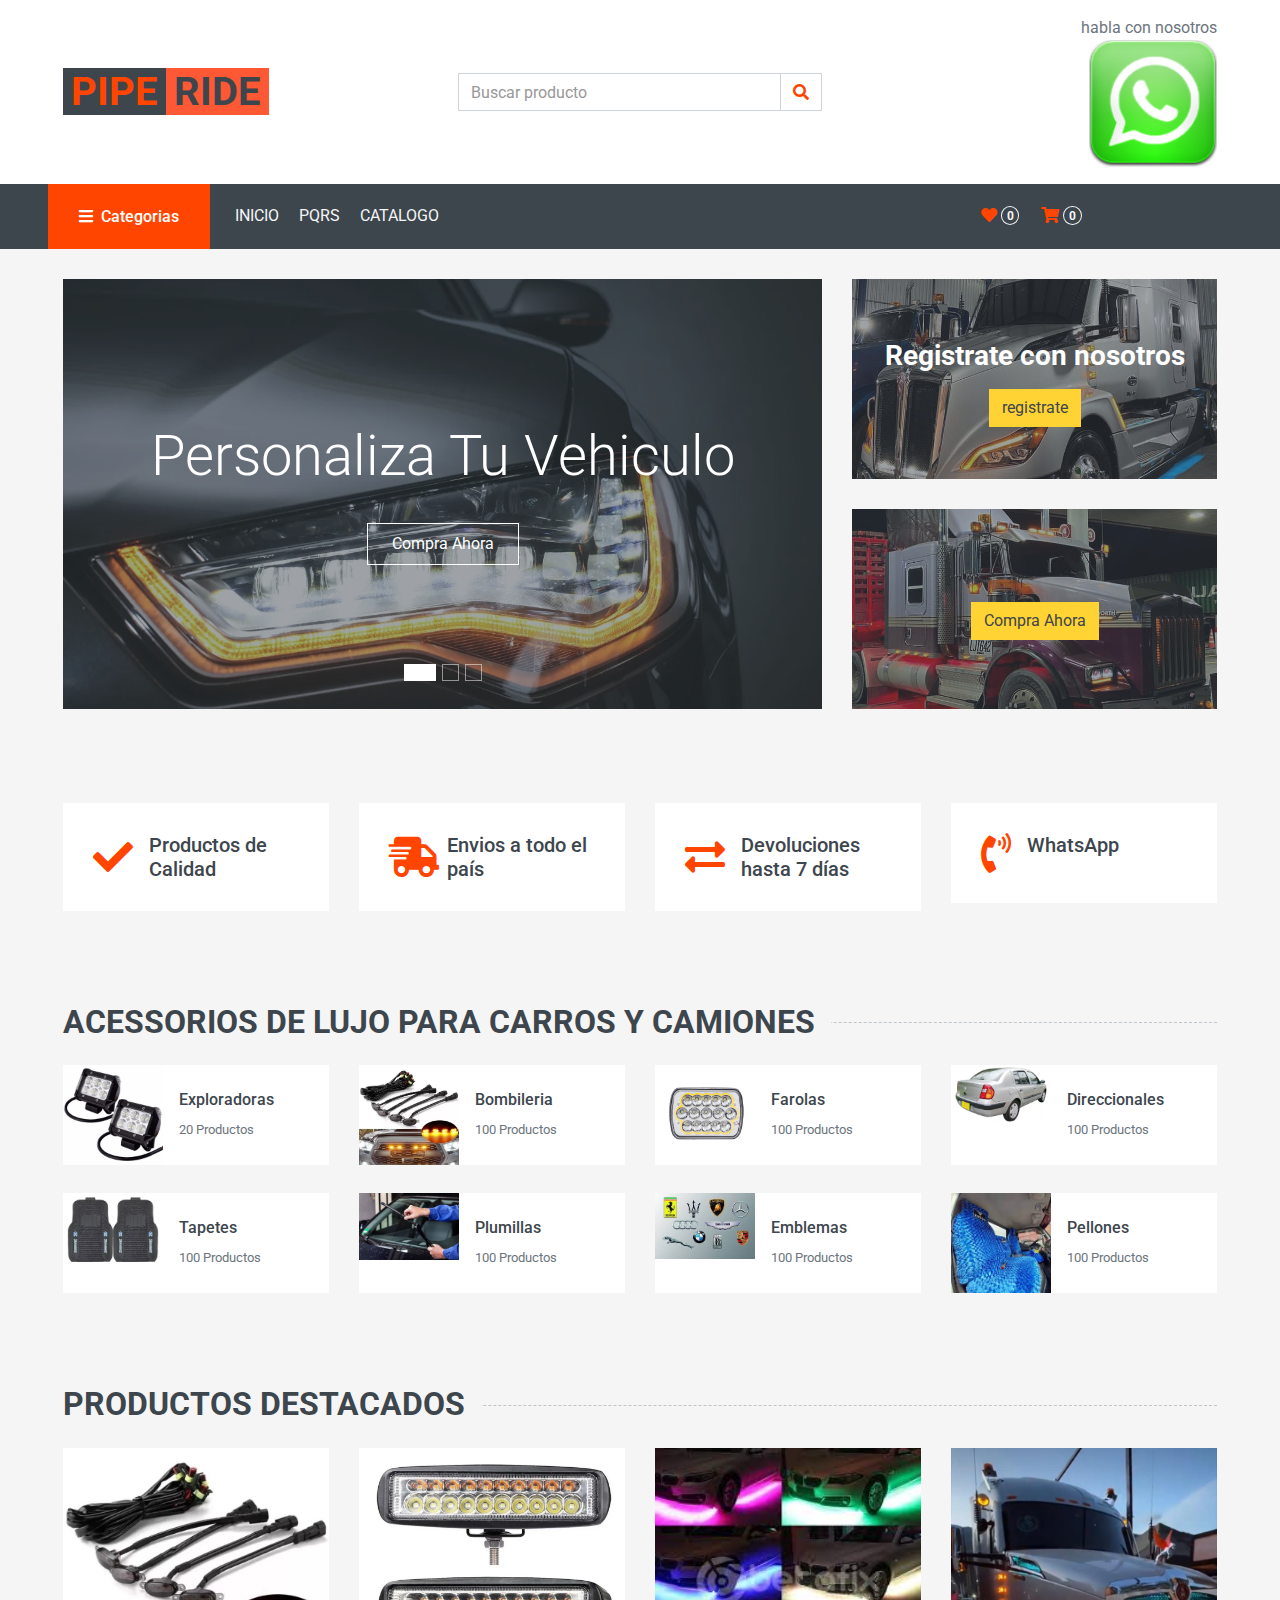
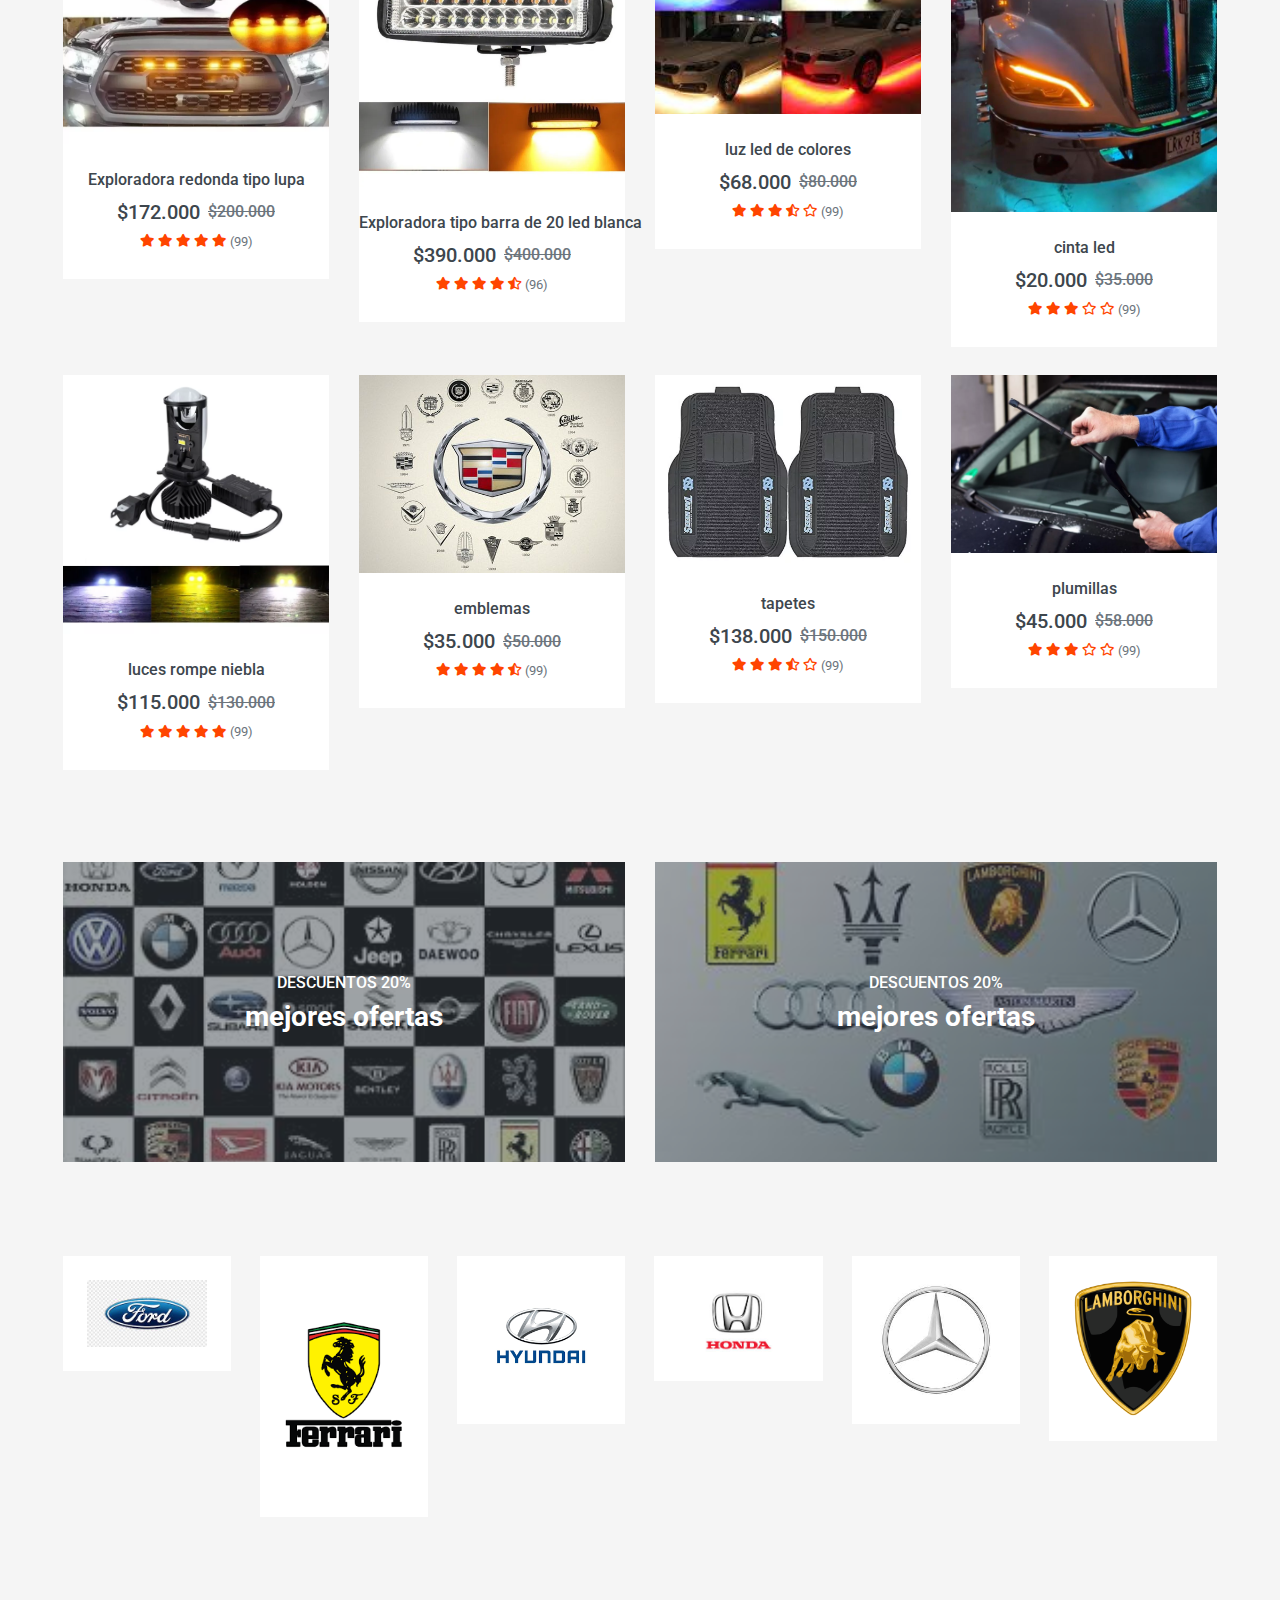
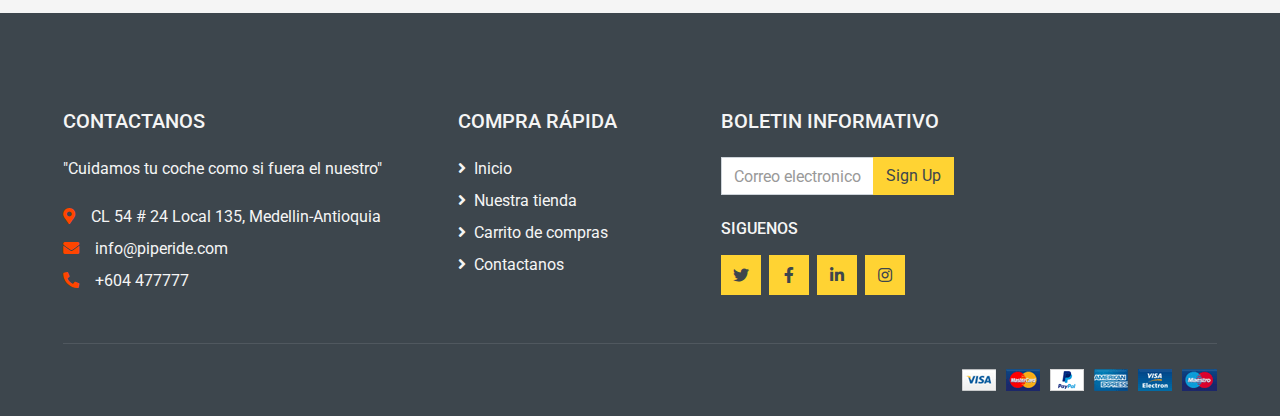
==== commit 790b4b30: "1/12" ====
--- a/index.html
+++ b/index.html
@@ -29,6 +29,7 @@
 <body>
     <!-- Topbar Start -->
     <div class="container-fluid">
+        
          
         <div class="row align-items-center bg-light py-3 px-xl-5 d-none d-lg-flex">
             <div class="col-lg-4">
@@ -181,7 +182,7 @@
                     <img class="img-fluid" src="img/Imagenes del proyecto de metodologia/Camion5.jpg" alt="">
                     <div class="offer-text">
                         <h6 class="text-white text-uppercase"></h6>
-                        <h3 class="text-white mb-3">haz parte de nuestro equipo</h3>
+                        <h3 class="text-white mb-3">Registrate con nosotros</h3>
                         <a href="checkout.html" class="btn btn-primary">registrate</a>
                     </div>
                 </div>
@@ -190,7 +191,7 @@
                     <div class="offer-text">
                         <h6 class="text-white text-uppercase"></h6>
                         <h3 class="text-white mb-3"></h3>
-                        <a href="" class="btn btn-primary">Compra Ahora</a>
+                        <a href="shop.html" class="btn btn-primary">Compra Ahora</a>
                     </div>
                 </div>
             </div>
